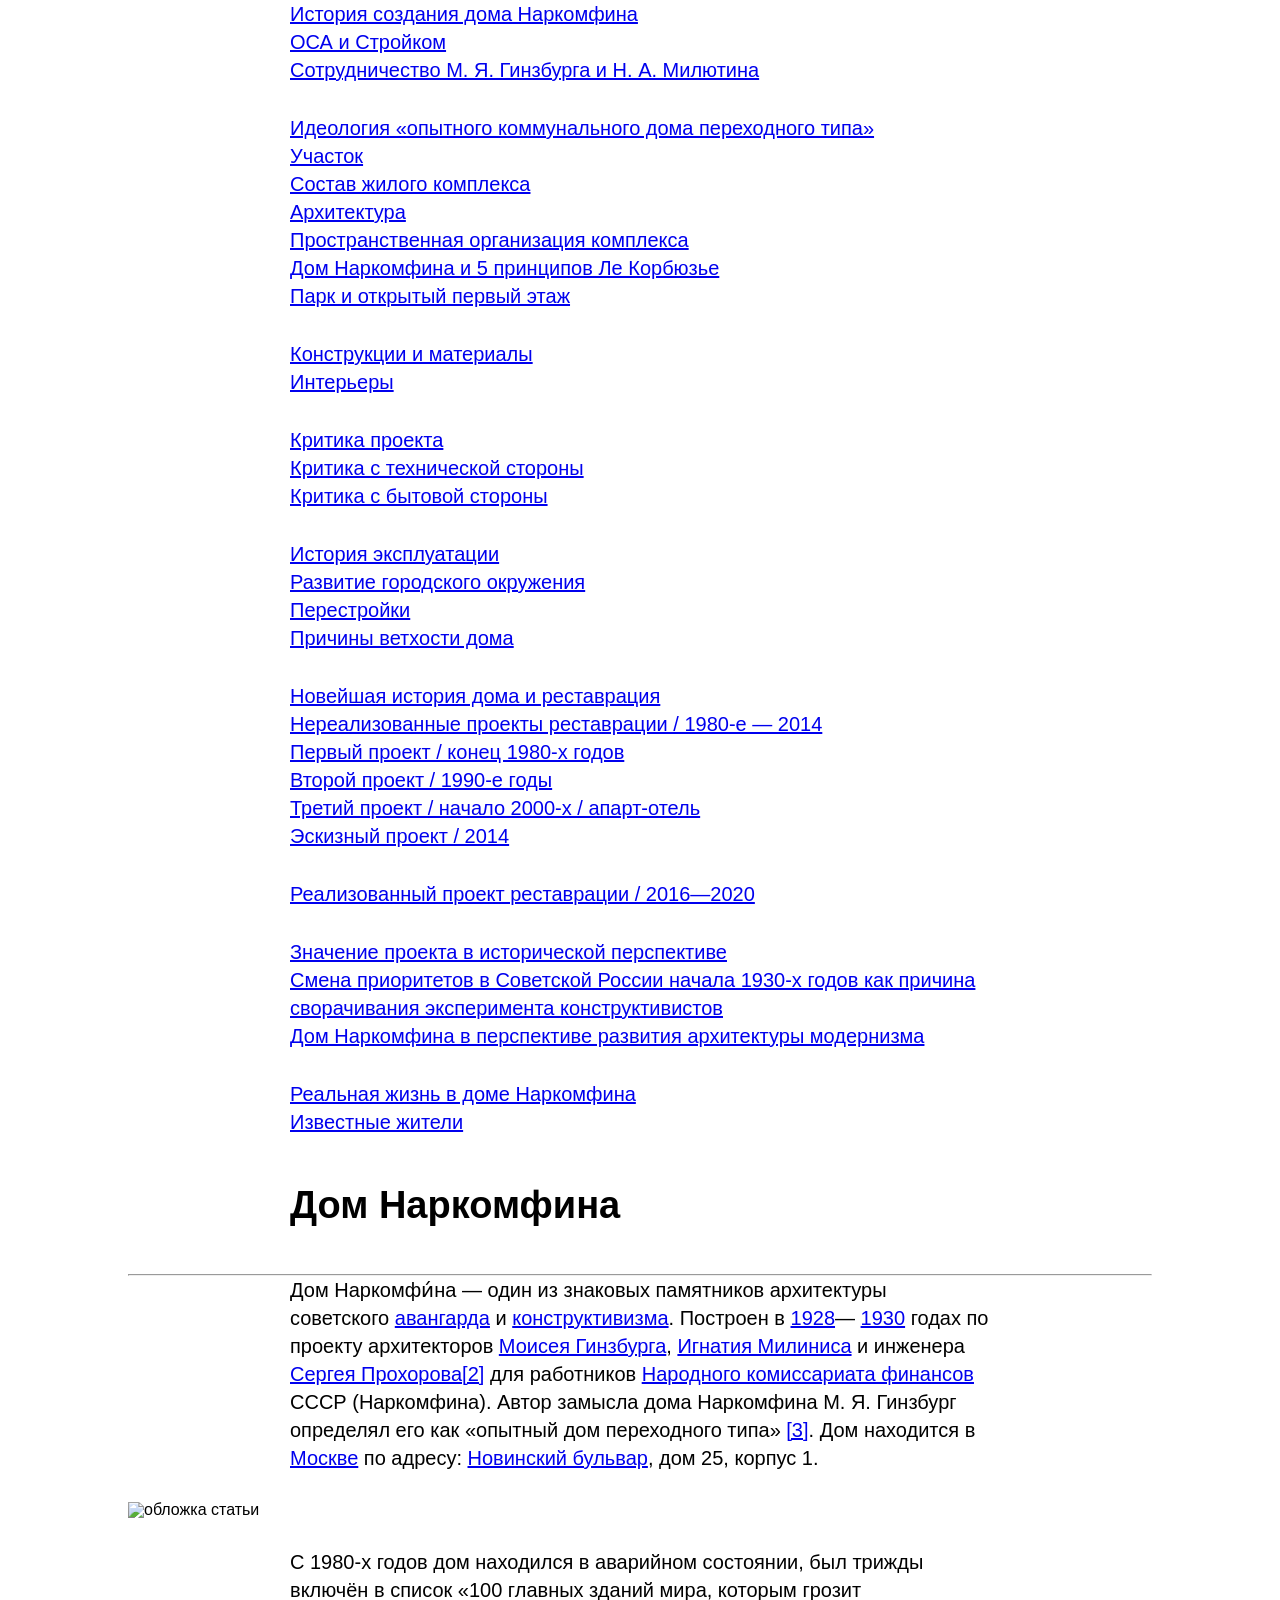
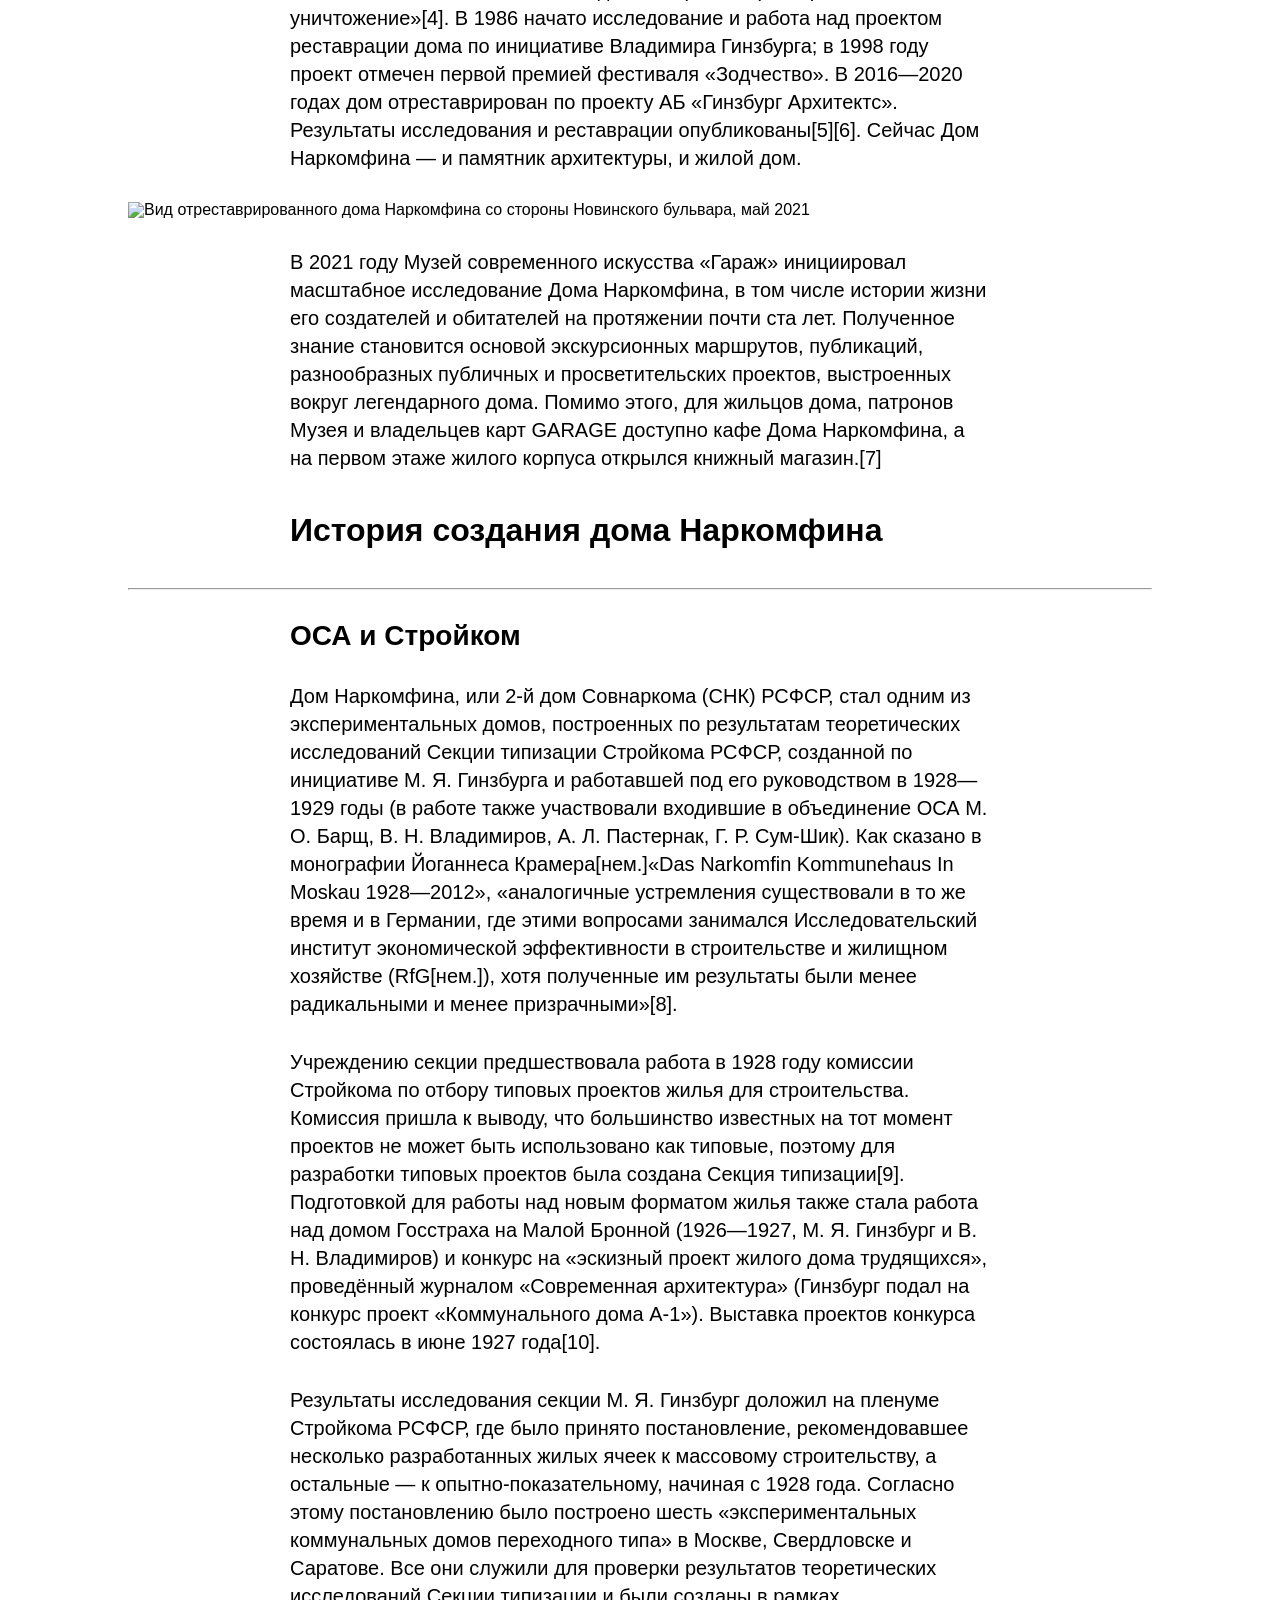
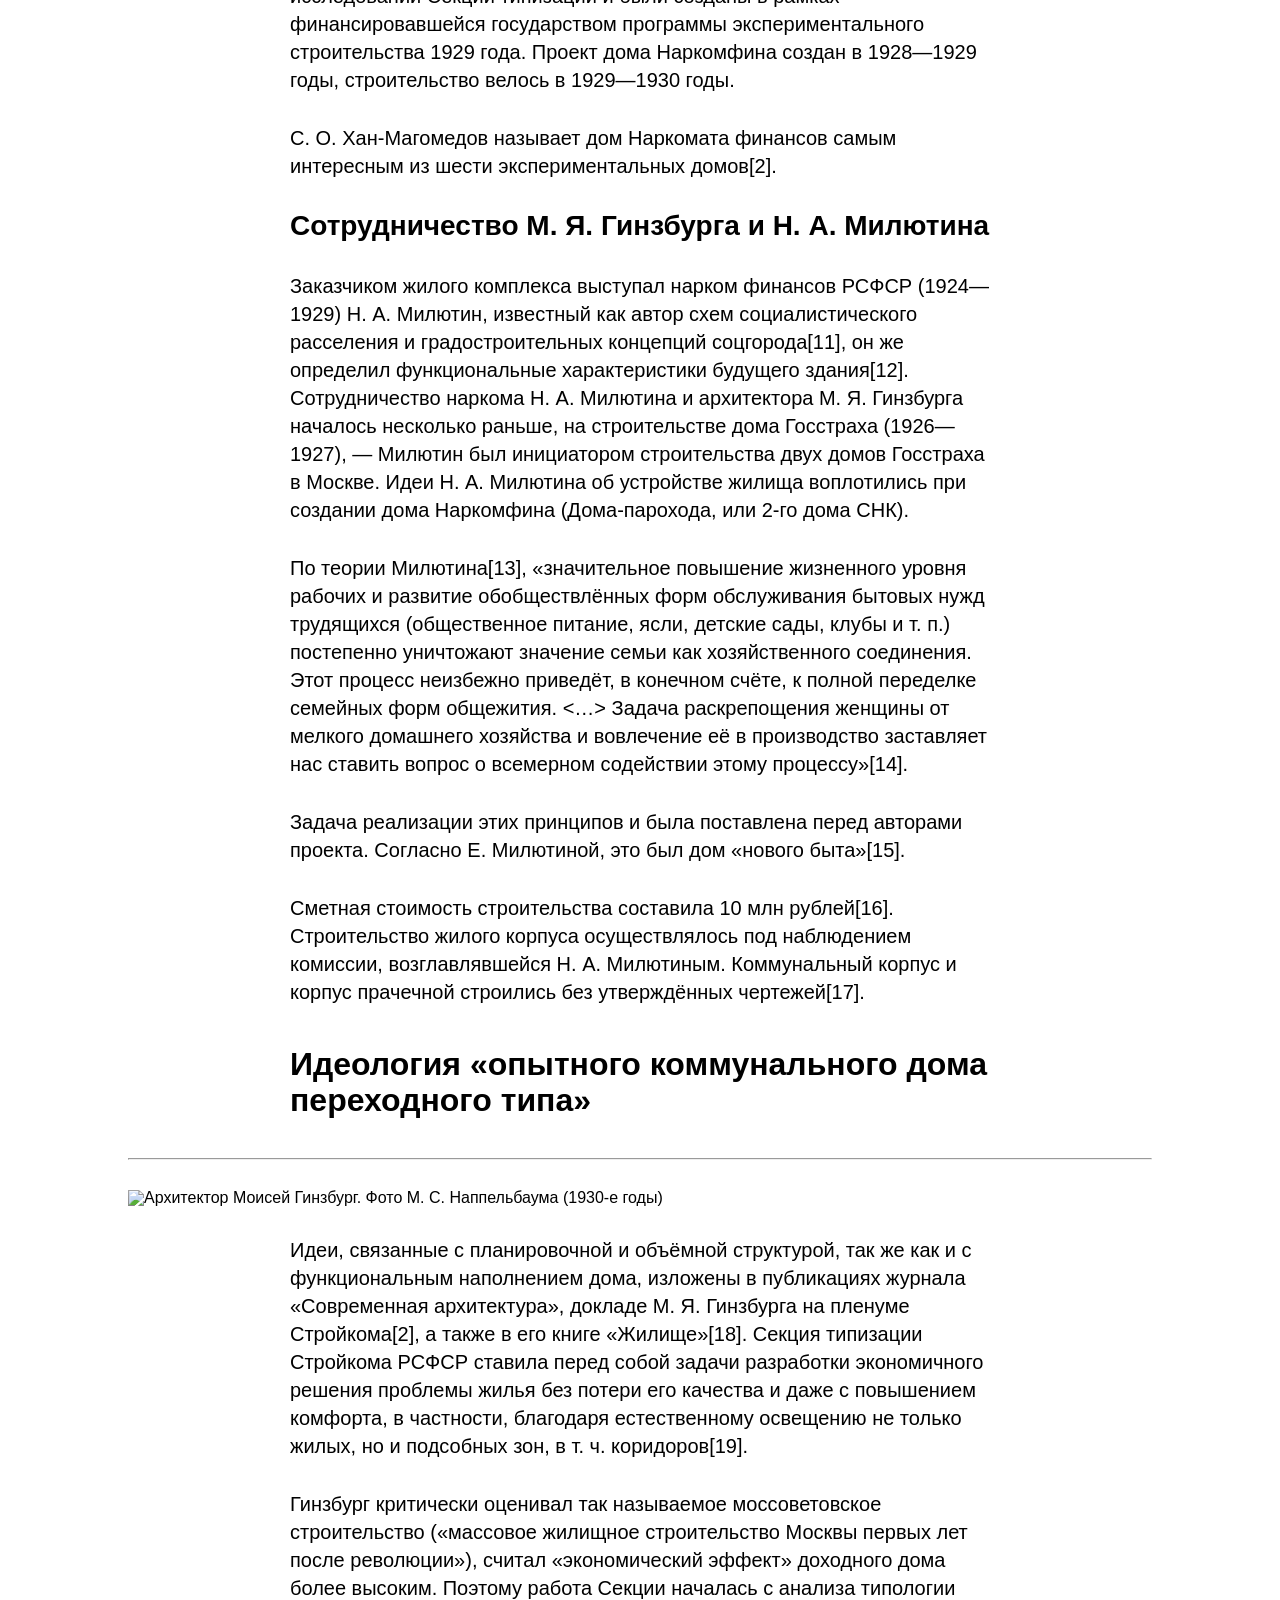
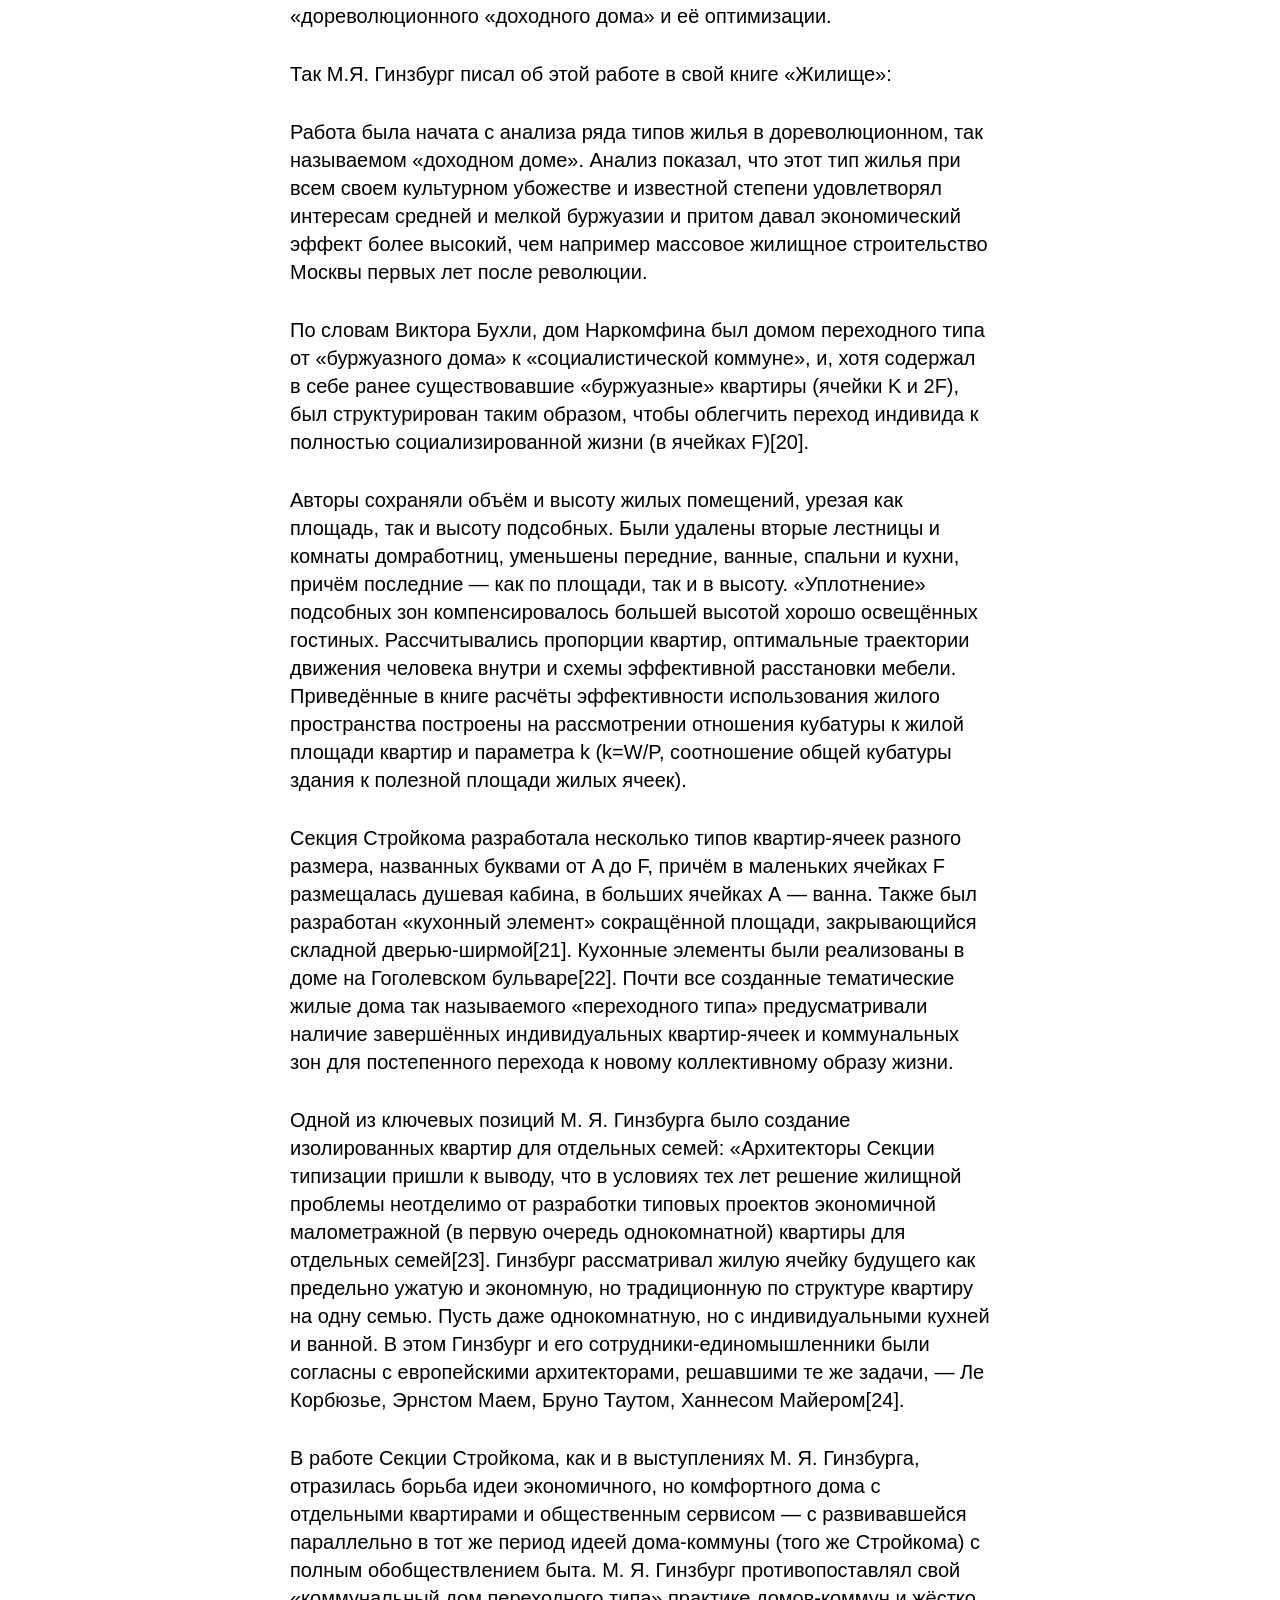
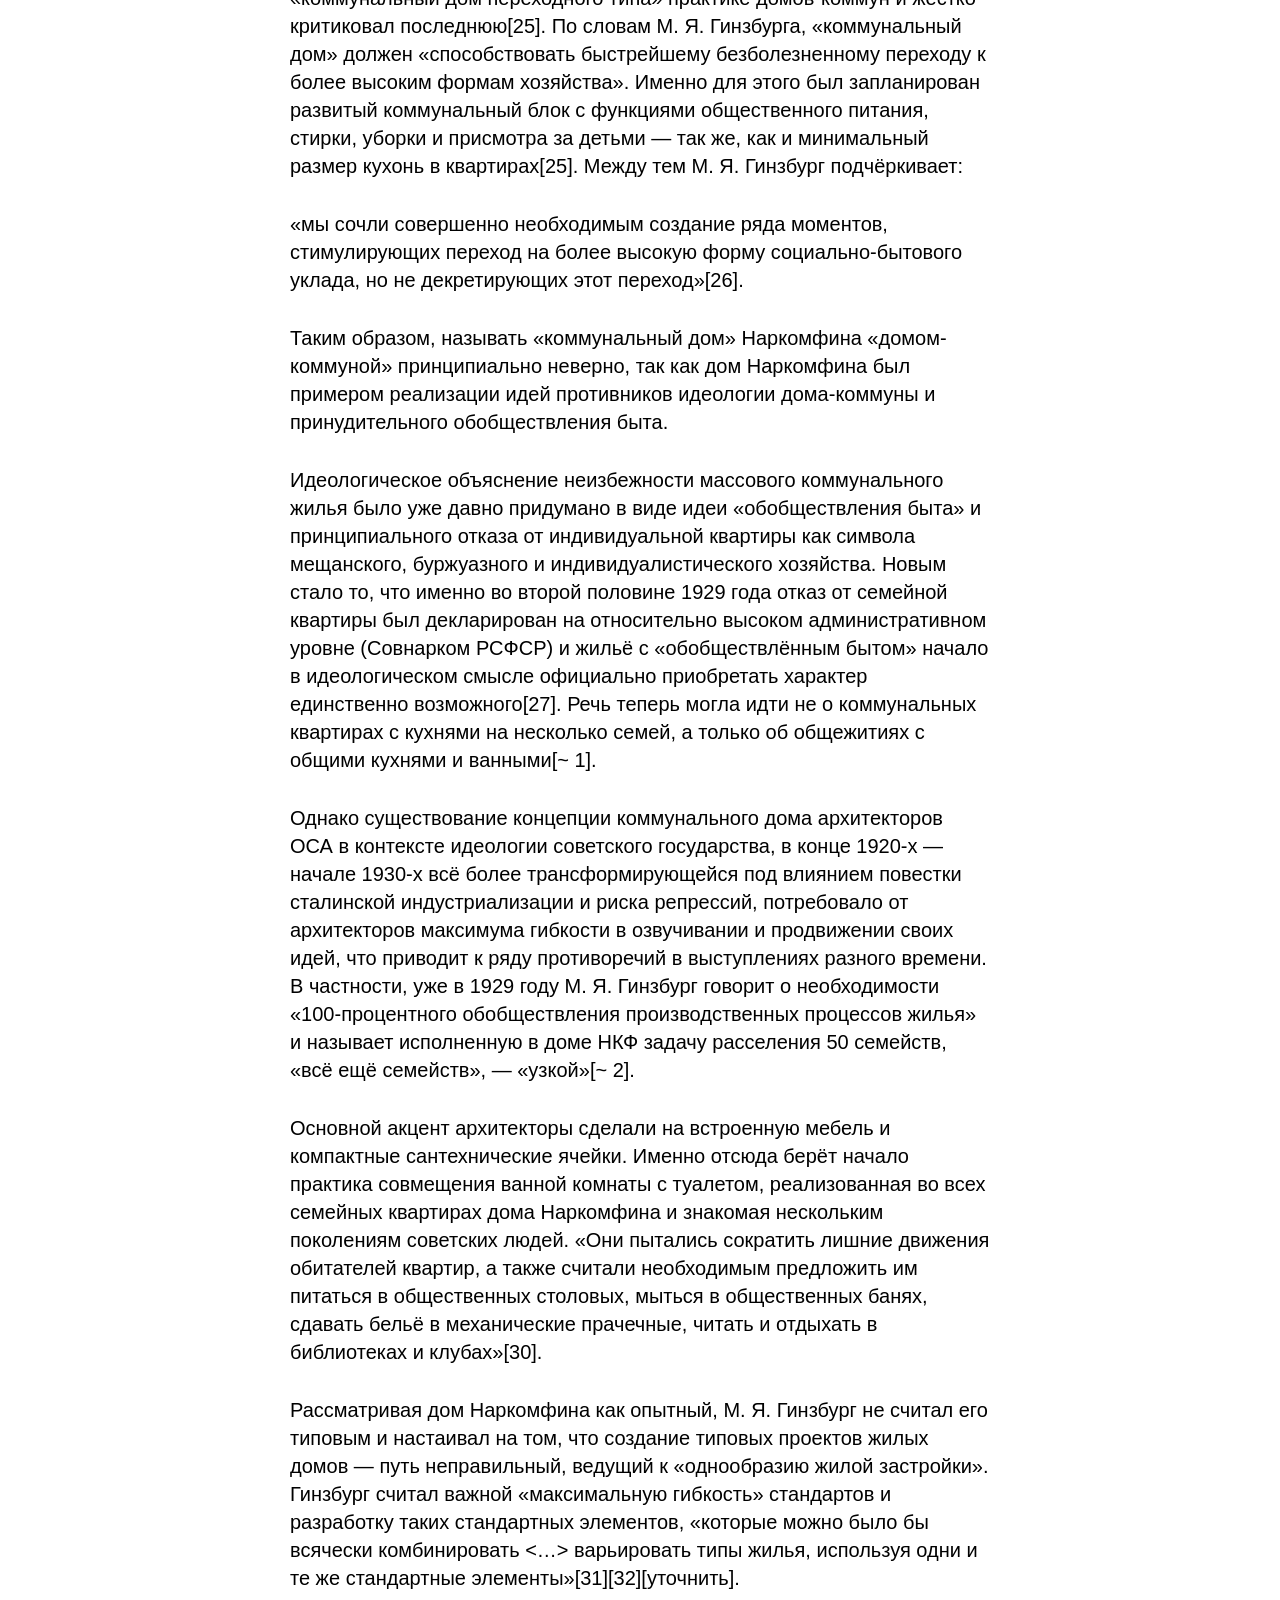
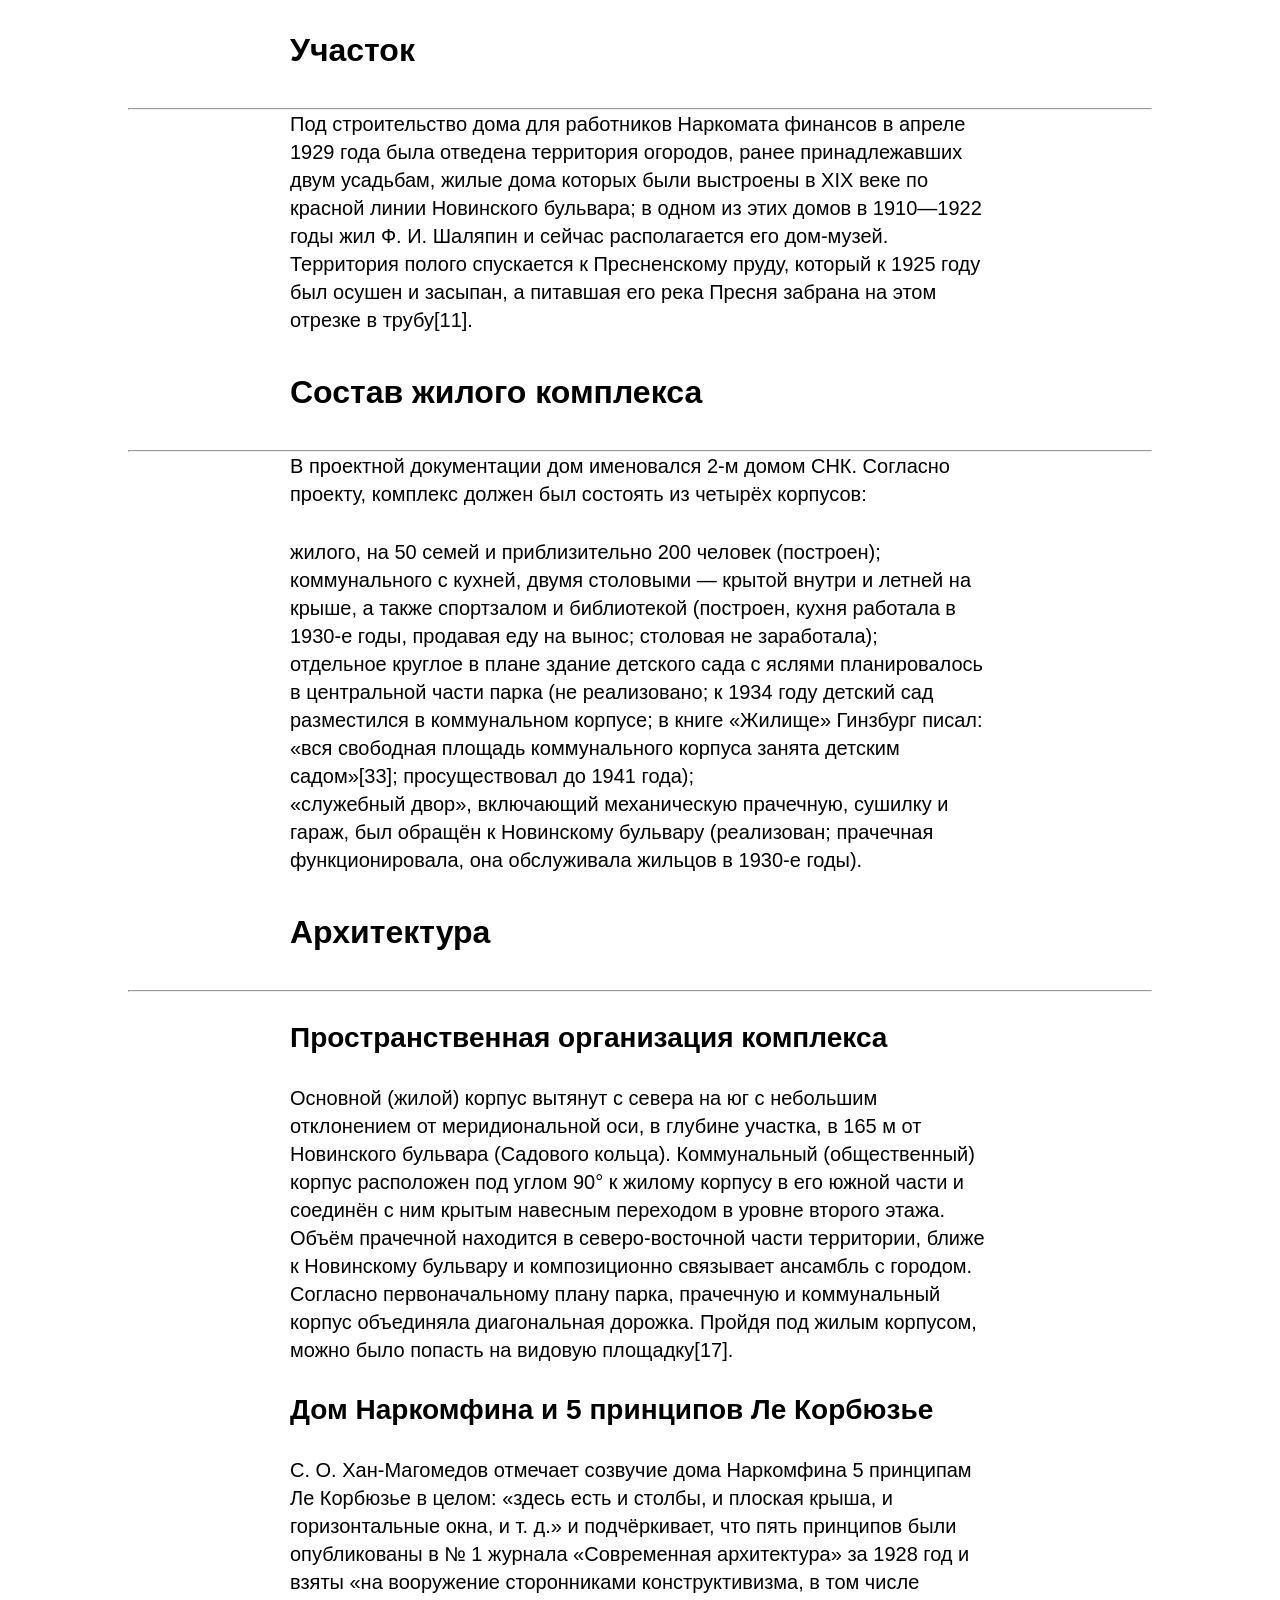
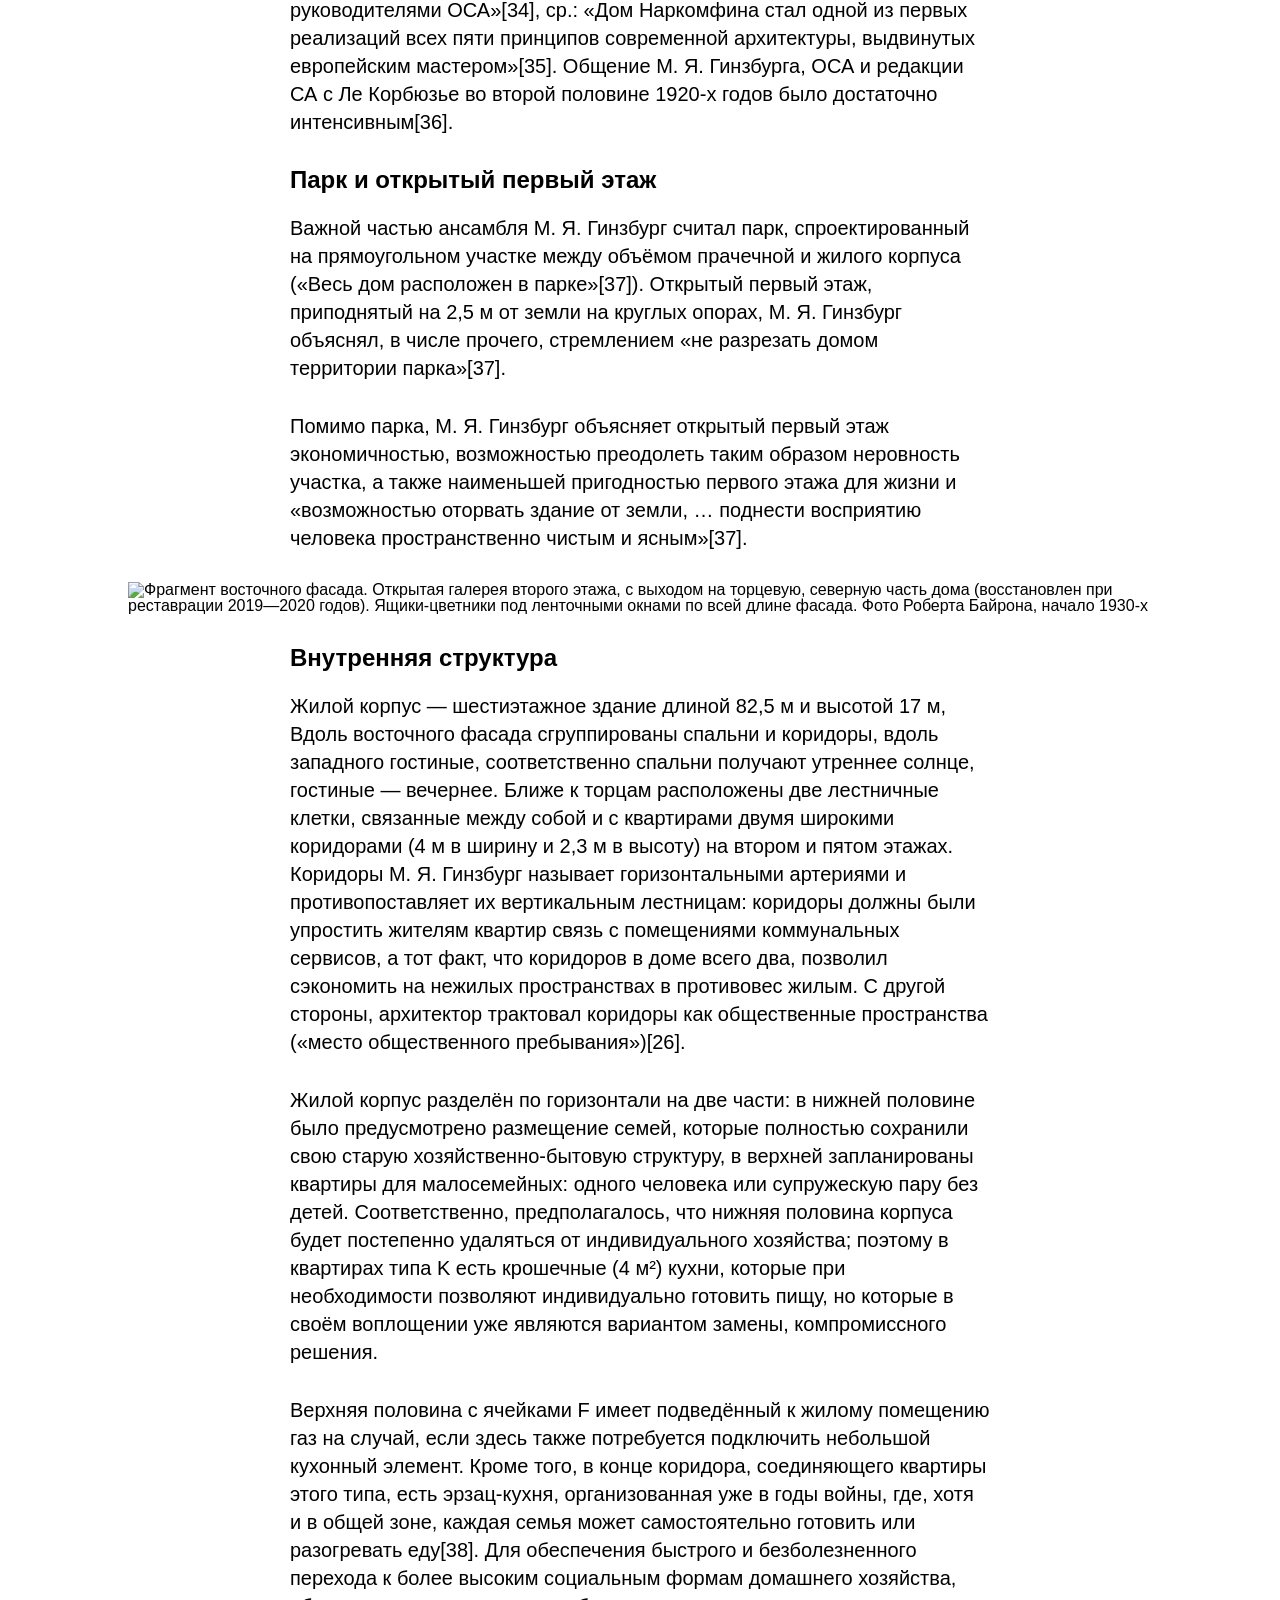
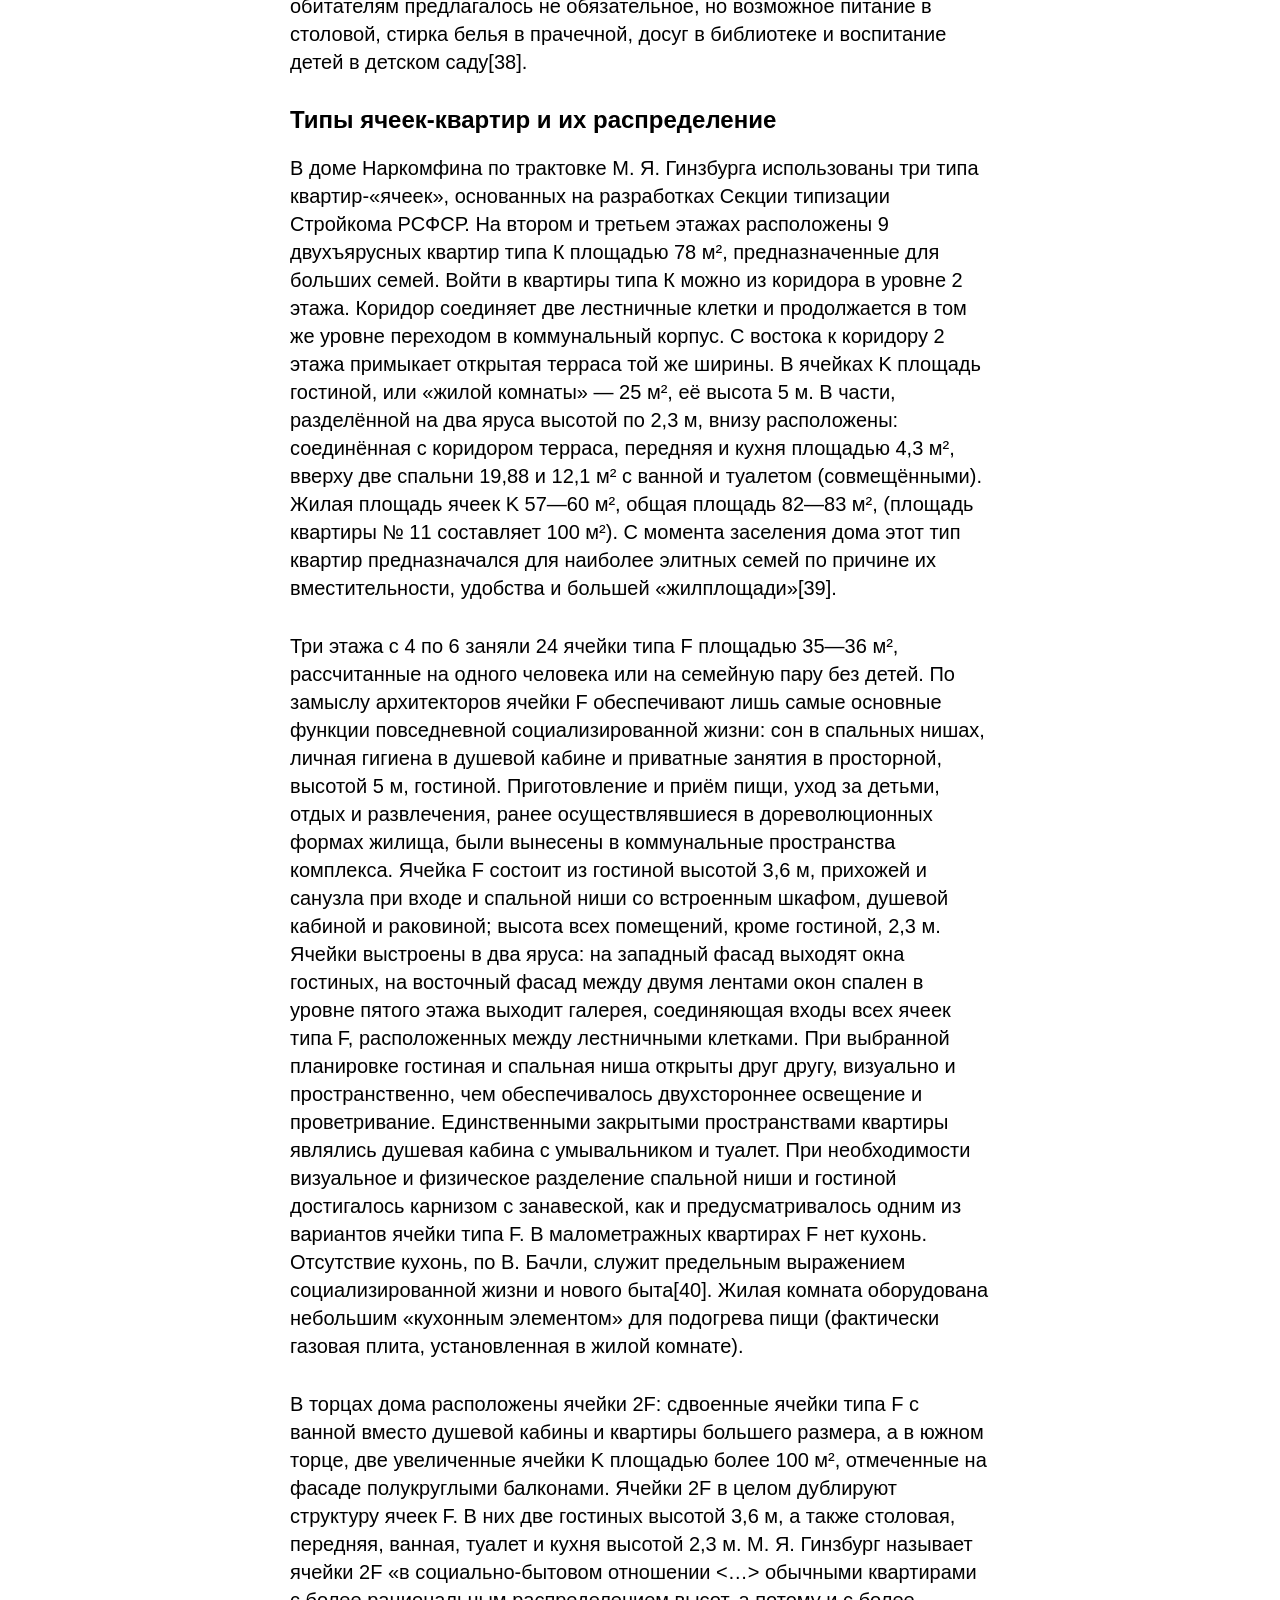
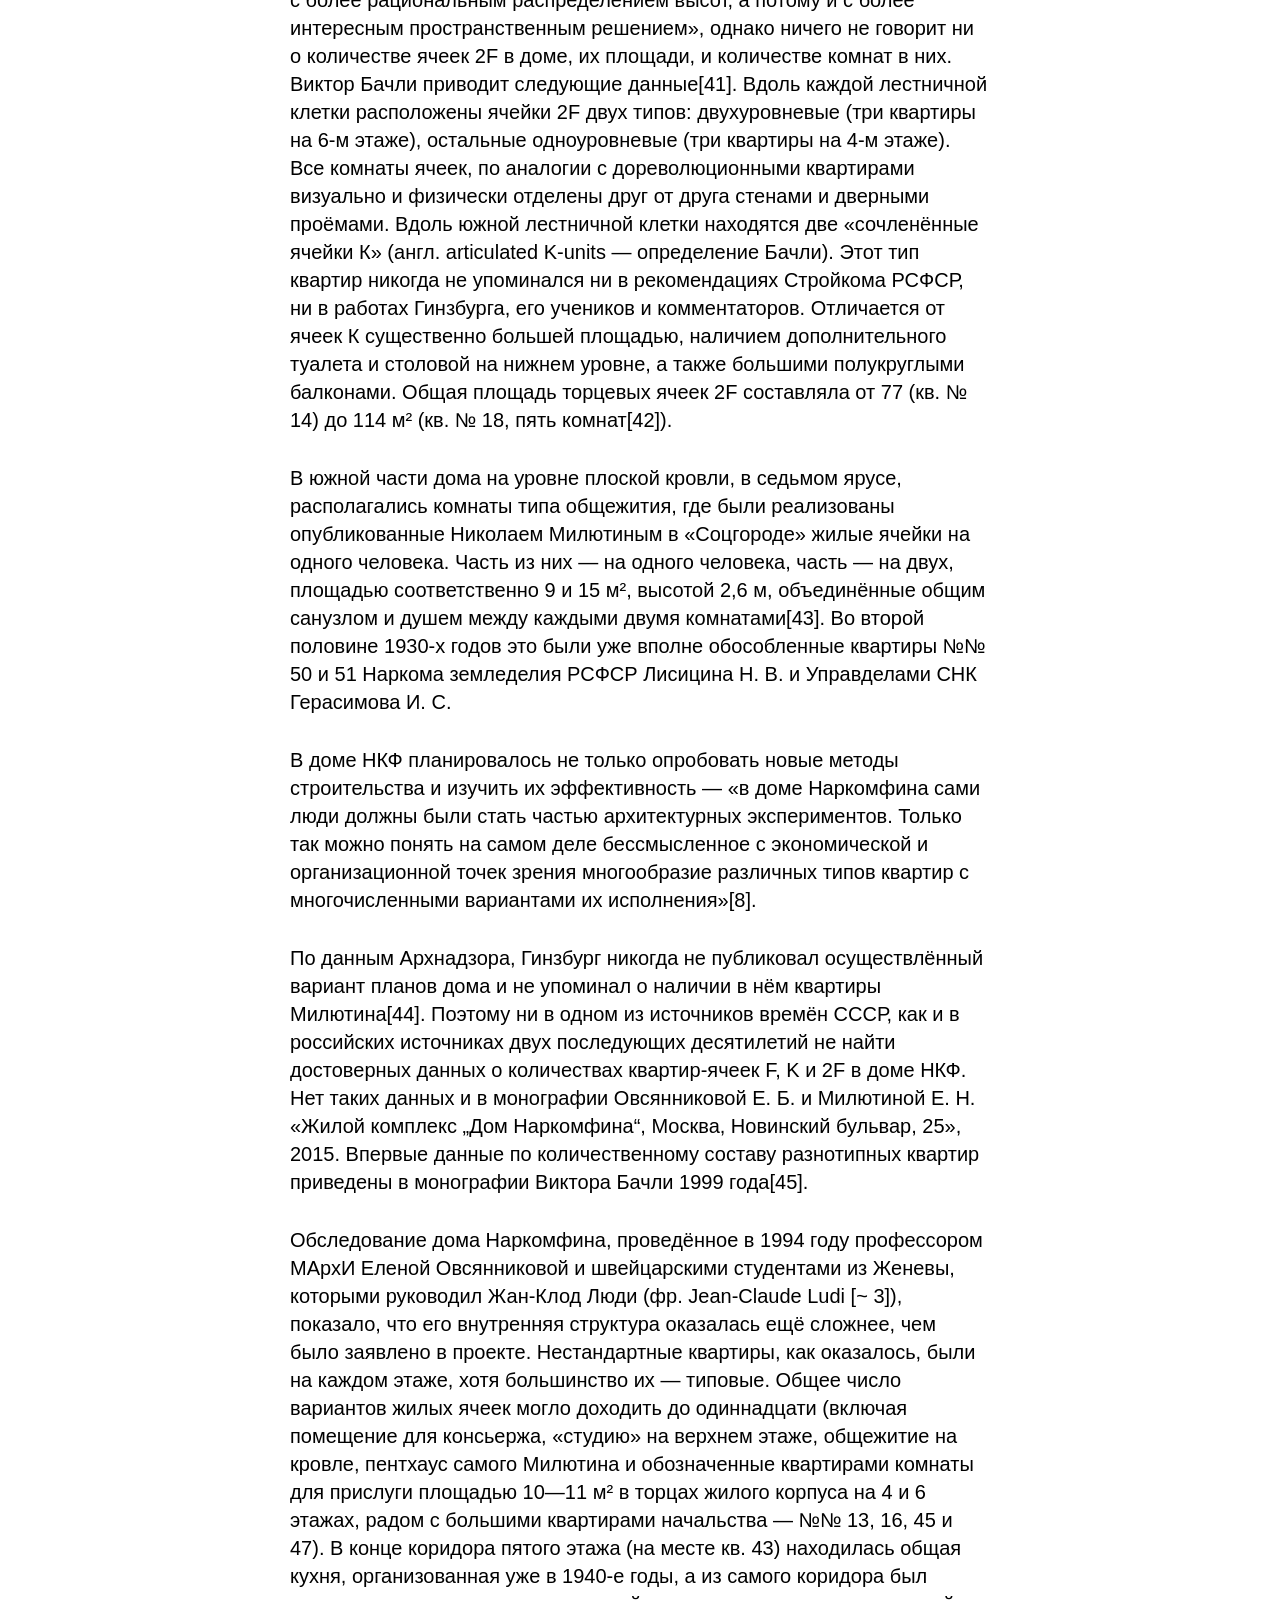
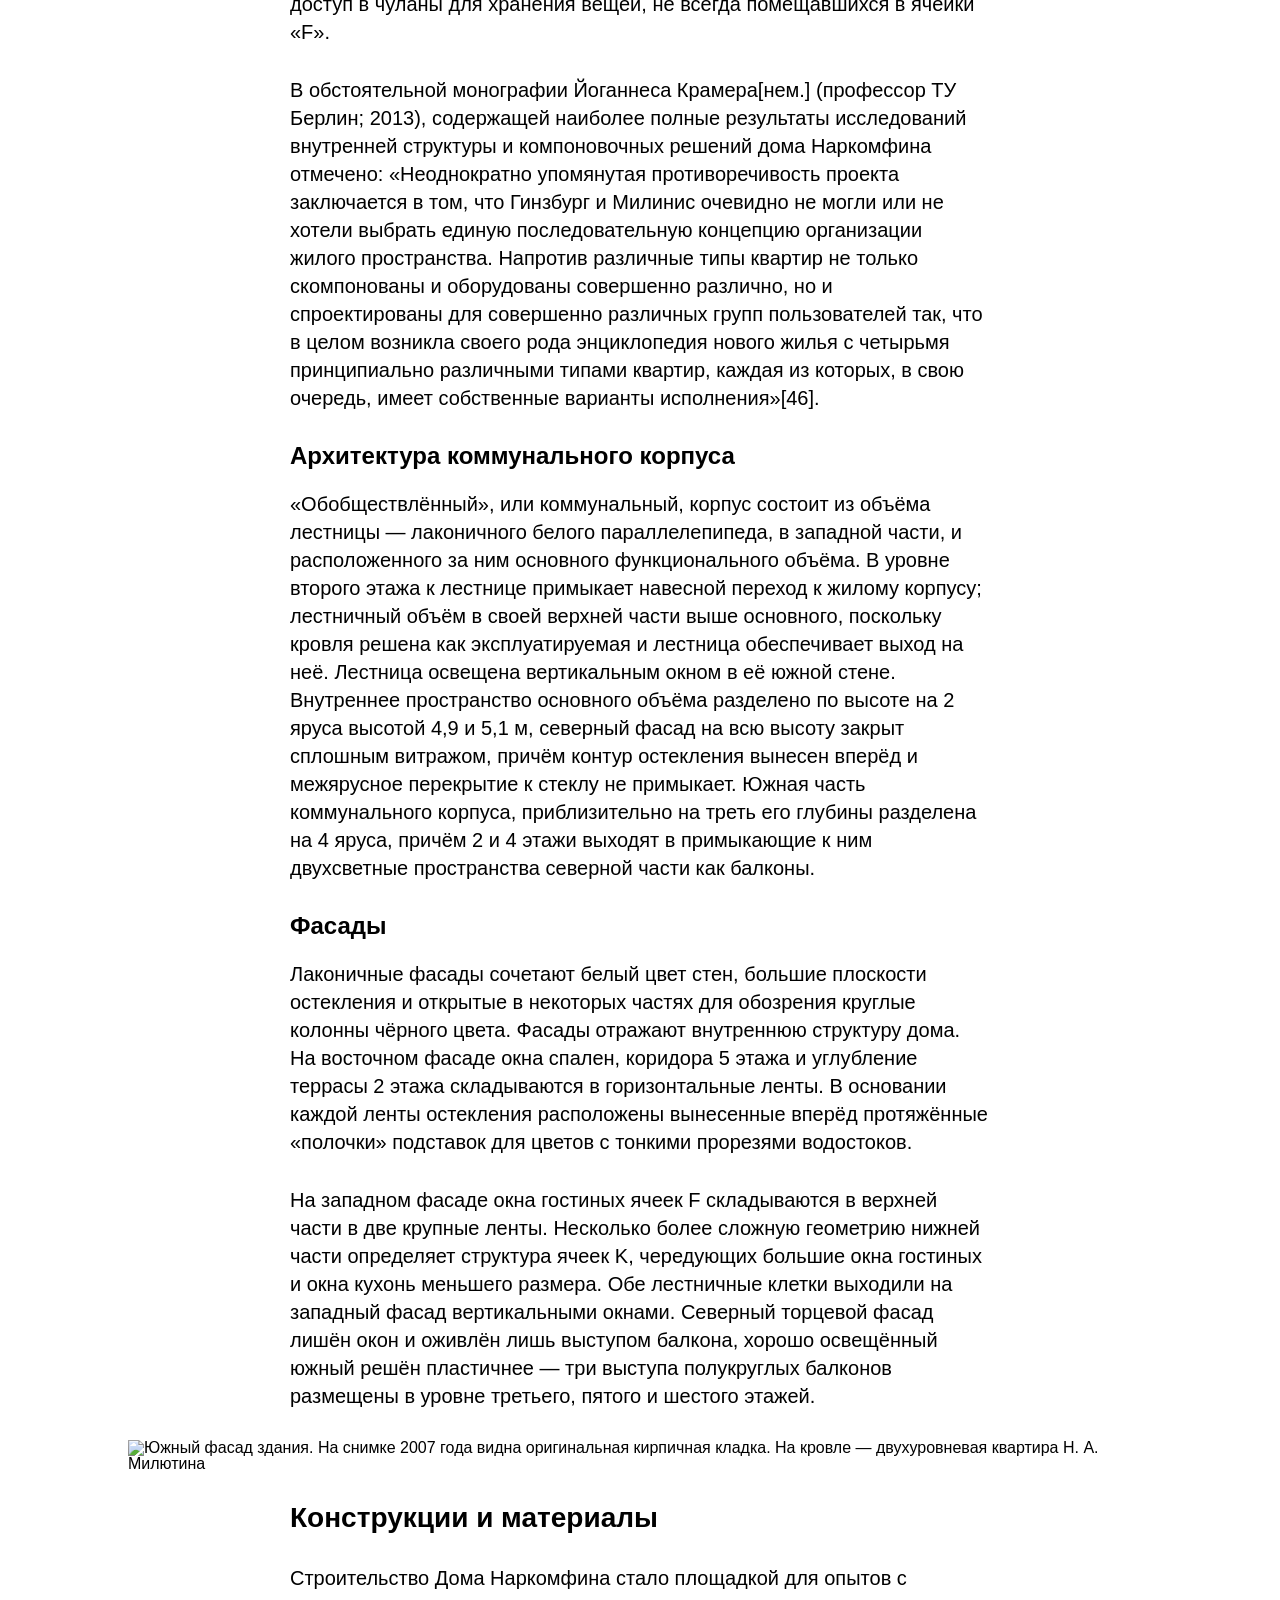
==== index.html @ b525f946 "сделали меню" ====
<!doctype html>
<html lang="ru">
  <head>
    <meta charset="UTF-8" />
    <meta name="viewport" content="width=device-width, initial-scale=1.0" />
    <title>Дом Наркомфина</title>
    <link rel="stylesheet" href="stylesheets/style.css" />
  </head>
  <body>
    <nav>
      <ul>
        <li><a href="#1">История создания дома Наркомфина</a></li>
        <ul>
          <li><a href="#1_1">ОСА и Стройком</a></li>
          <li>
            <a href="#1_2">Сотрудничество М. Я. Гинзбурга и Н. А. Милютина</a>
          </li>
        </ul>
        <li>
          <a href="#2"
            >Идеология «опытного коммунального дома переходного типа»</a
          >
        </li>
        <li><a href="#3">Участок</a></li>
        <li><a href="#4">Состав жилого комплекса</a></li>
        <li><a href="#5">Архитектура</a></li>
        <ul>
          <li><a href="#5_1">Пространственная организация комплекса</a></li>
          <li><a href="#5_2">Дом Наркомфина и 5 принципов Ле Корбюзье</a></li>
          <ul>
            <li><a href="#5_2_1">Парк и открытый первый этаж</a></li>
            <li><a href="#5_2_2"></a></li>
            <li><a href="#5_2_3"></a></li>
            <li><a href="#5_2_4"></a></li>
            <li><a href="#5_2_5"></a></li>
          </ul>
          <li><a href="#5_3">Конструкции и материалы</a></li>
          <li><a href="#5_4">Интерьеры</a></li>
        </ul>
        <li><a href="#6">Критика проекта</a></li>
        <ul>
          <li><a href="#6_1">Критика с технической стороны</a></li>
          <li><a href="#6_2">Критика с бытовой стороны</a></li>
        </ul>
        <li><a href="#7">История эксплуатации</a></li>
        <ul>
          <li><a href="#7_1">Развитие городского окружения</a></li>
          <li><a href="#7_2">Перестройки</a></li>
          <li><a href="#7_3">Причины ветхости дома</a></li>
        </ul>
        <li><a href="#8">Новейшая история дома и реставрация</a></li>
        <ul>
          <li>
            <a href="#8_1"
              >Нереализованные проекты реставрации / 1980-е — 2014</a
            >
          </li>
          <ul>
            <li><a href="#8_1_1">Первый проект / конец 1980-х годов</a></li>
            <li><a href="#8_1_2">Второй проект / 1990-е годы</a></li>
            <li>
              <a href="#8_1_3">Третий проект / начало 2000-х / апарт-отель</a>
            </li>
            <li><a href="#8_1_4">Эскизный проект / 2014</a></li>
          </ul>
          <li>
            <a href="#8_2">Реализованный проект реставрации / 2016—2020</a>
          </li>
        </ul>
        <li><a href="#9">Значение проекта в исторической перспективе</a></li>
        <ul>
          <li>
            <a href="#9_1"
              >Смена приоритетов в Советской России начала 1930-х годов как
              причина сворачивания эксперимента конструктивистов</a
            >
          </li>
          <li>
            <a href="#9_2"
              >Дом Наркомфина в перспективе развития архитектуры модернизма</a
            >
          </li>
        </ul>
        <li><a href="#10">Реальная жизнь в доме Наркомфина</a></li>
        <ul>
          <li><a href="#10_1">Известные жители</a></li>
        </ul>
      </ul>
    </nav>

    <h1>Дом Наркомфина</h1>
    <hr />
    <p>
      <b>Дом Наркомфи́на</b> — один из знаковых памятников архитектуры советского
      <a
        href="https://ru.wikipedia.org/wiki/%D0%90%D0%B2%D0%B0%D0%BD%D0%B3%D0%B0%D1%80%D0%B4_(%D0%B8%D1%81%D0%BA%D1%83%D1%81%D1%81%D1%82%D0%B2%D0%BE)"
        >авангарда</a
      >
      и
      <a
        href="https://ru.wikipedia.org/wiki/%D0%9A%D0%BE%D0%BD%D1%81%D1%82%D1%80%D1%83%D0%BA%D1%82%D0%B8%D0%B2%D0%B8%D0%B7%D0%BC_(%D0%B8%D1%81%D0%BA%D1%83%D1%81%D1%81%D1%82%D0%B2%D0%BE)"
        >конструктивизма</a
      >. Построен в
      <a href="https://ru.wikipedia.org/wiki/1928_%D0%B3%D0%BE%D0%B4">1928</a>—
      <a href="https://ru.wikipedia.org/wiki/1930_%D0%B3%D0%BE%D0%B4">1930</a>
      годах по проекту архитекторов
      <a
        href="https://ru.wikipedia.org/wiki/%D0%93%D0%B8%D0%BD%D0%B7%D0%B1%D1%83%D1%80%D0%B3,_%D0%9C%D0%BE%D0%B8%D1%81%D0%B5%D0%B9_%D0%AF%D0%BA%D0%BE%D0%B2%D0%BB%D0%B5%D0%B2%D0%B8%D1%87"
        >Моисея Гинзбурга</a
      >,
      <a
        href="https://ru.wikipedia.org/wiki/%D0%9C%D0%B8%D0%BB%D0%B8%D0%BD%D0%B8%D1%81,_%D0%98%D0%B3%D0%BD%D0%B0%D1%82%D0%B8%D0%B9_%D0%A4%D1%80%D0%B0%D0%BD%D1%86%D0%B5%D0%B2%D0%B8%D1%87"
        >Игнатия Милиниса</a
      >
      и инженера
      <a
        href="https://ru.wikipedia.org/wiki/%D0%9F%D1%80%D0%BE%D1%85%D0%BE%D1%80%D0%BE%D0%B2,_%D0%A1%D0%B5%D1%80%D0%B3%D0%B5%D0%B9_%D0%9B%D1%8C%D0%B2%D0%BE%D0%B2%D0%B8%D1%87"
        >Сергея Прохорова[2]</a
      >
      для работников
      <a
        href="https://ru.wikipedia.org/wiki/%D0%9D%D0%B0%D1%80%D0%BE%D0%B4%D0%BD%D1%8B%D0%B9_%D0%BA%D0%BE%D0%BC%D0%B8%D1%81%D1%81%D0%B0%D1%80%D0%B8%D0%B0%D1%82_%D1%84%D0%B8%D0%BD%D0%B0%D0%BD%D1%81%D0%BE%D0%B2_%D0%A1%D0%A1%D0%A1%D0%A0"
        >Народного комиссариата финансов</a
      >
      СССР (Наркомфина). Автор замысла дома Наркомфина М. Я. Гинзбург определял
      его как «опытный дом переходного типа»
      <a
        href="https://ru.wikipedia.org/wiki/%D0%94%D0%BE%D0%BC_%D0%9D%D0%B0%D1%80%D0%BA%D0%BE%D0%BC%D1%84%D0%B8%D0%BD%D0%B0#cite_note-_e541078052b8ba53-3"
        >[3]</a
      >. Дом находится в
      <a
        href="https://ru.wikipedia.org/wiki/%D0%9C%D0%BE%D1%81%D0%BA%D0%B2%D0%B0"
        >Москве</a
      >
      по адресу:
      <a
        href="https://ru.wikipedia.org/wiki/%D0%9D%D0%BE%D0%B2%D0%B8%D0%BD%D1%81%D0%BA%D0%B8%D0%B9_%D0%B1%D1%83%D0%BB%D1%8C%D0%B2%D0%B0%D1%80"
        >Новинский бульвар</a
      >, дом 25, корпус 1.
    </p>
    <img src="images/narcomfin.jpg." alt="обложка статьи" />
    <p>
      С 1980-х годов дом находился в аварийном состоянии, был трижды включён в
      список «100 главных зданий мира, которым грозит уничтожение»[4]. В 1986
      начато исследование и работа над проектом реставрации дома по инициативе
      Владимира Гинзбурга; в 1998 году проект отмечен первой премией фестиваля
      «Зодчество». В 2016—2020 годах дом отреставрирован по проекту АБ «Гинзбург
      Архитектс». Результаты исследования и реставрации опубликованы[5][6].
      Сейчас Дом Наркомфина — и памятник архитектуры, и жилой дом.
    </p>
    <img
      src="https://thumb.wikimedia.org/wikipedia/commons/thumb/3/30/Moscow%2C_Narkomfin_building_in_May_2021_03.jpg/1280px-Moscow%2C_Narkomfin_building_in_May_2021_03.jpg?utm_source=ru.wikipedia.org&utm_campaign=imageinfo&utm_content=thumbnail"
      alt="Вид отреставрированного дома Наркомфина со стороны Новинского бульвара, май 2021"
    />
    <p>
      В 2021 году Музей современного искусства «Гараж» инициировал масштабное
      исследование Дома Наркомфина, в том числе истории жизни его создателей и
      обитателей на протяжении почти ста лет. Полученное знание становится
      основой экскурсионных маршрутов, публикаций, разнообразных публичных и
      просветительских проектов, выстроенных вокруг легендарного дома. Помимо
      этого, для жильцов дома, патронов Музея и владельцев карт GARAGE доступно
      кафе Дома Наркомфина, а на первом этаже жилого корпуса открылся книжный
      магазин.[7]
    </p>
    <h2 id="1">История создания дома Наркомфина</h2>
    <hr />
    <h3 id="1_1">ОСА и Стройком</h3>
    <p>
      Дом Наркомфина, или 2-й дом Совнаркома (СНК) РСФСР, стал одним из
      экспериментальных домов, построенных по результатам теоретических
      исследований Секции типизации Стройкома РСФСР, созданной по инициативе М.
      Я. Гинзбурга и работавшей под его руководством в 1928—1929 годы (в работе
      также участвовали входившие в объединение ОСА М. О. Барщ, В. Н.
      Владимиров, А. Л. Пастернак, Г. Р. Сум-Шик). Как сказано в монографии
      Йоганнеса Крамера[нем.]«Das Narkomfin Kommunehaus In Moskau 1928—2012»,
      <i
        >«аналогичные устремления существовали в то же время и в Германии, где
        этими вопросами занимался Исследовательский институт экономической
        эффективности в строительстве и жилищном хозяйстве (RfG[нем.]), хотя
        полученные им результаты были менее радикальными и менее
        призрачными»[8].</i
      >
    </p>
    <p>
      Учреждению секции предшествовала работа в 1928 году комиссии Стройкома по
      отбору типовых проектов жилья для строительства. Комиссия пришла к выводу,
      что большинство известных на тот момент проектов не может быть
      использовано как типовые, поэтому для разработки типовых проектов была
      создана Секция типизации[9]. Подготовкой для работы над новым форматом
      жилья также стала работа над домом Госстраха на Малой Бронной (1926—1927,
      М. Я. Гинзбург и В. Н. Владимиров) и конкурс на «эскизный проект жилого
      дома трудящихся», проведённый журналом «Современная архитектура» (Гинзбург
      подал на конкурс проект «Коммунального дома А-1»). Выставка проектов
      конкурса состоялась в июне 1927 года[10].
    </p>
    <p>
      Результаты исследования секции М. Я. Гинзбург доложил на пленуме Стройкома
      РСФСР, где было принято постановление, рекомендовавшее несколько
      разработанных жилых ячеек к массовому строительству, а остальные — к
      опытно-показательному, начиная с 1928 года. Согласно этому постановлению
      было построено шесть «экспериментальных коммунальных домов переходного
      типа» в Москве, Свердловске и Саратове. Все они служили для проверки
      результатов теоретических исследований Секции типизации и были созданы в
      рамках финансировавшейся государством программы экспериментального
      строительства 1929 года. Проект дома Наркомфина создан в 1928—1929 годы,
      строительство велось в 1929—1930 годы.
    </p>
    <p>
      С. О. Хан-Магомедов называет дом Наркомата финансов самым интересным из
      шести экспериментальных домов[2].
    </p>

    <h3 id="1_2">Сотрудничество М. Я. Гинзбурга и Н. А. Милютина</h3>

    <p>
      Заказчиком жилого комплекса выступал нарком финансов РСФСР (1924—1929) Н.
      А. Милютин, известный как автор схем социалистического расселения и
      градостроительных концепций соцгорода[11], он же определил функциональные
      характеристики будущего здания[12]. Сотрудничество наркома Н. А. Милютина
      и архитектора М. Я. Гинзбурга началось несколько раньше, на строительстве
      дома Госстраха (1926—1927), — Милютин был инициатором строительства двух
      домов Госстраха в Москве. Идеи Н. А. Милютина об устройстве жилища
      воплотились при создании дома Наркомфина (Дома-парохода, или 2-го дома
      СНК).
    </p>

    <p>
      По теории Милютина[13],
      <i
        >«значительное повышение жизненного уровня рабочих и развитие
        обобществлённых форм обслуживания бытовых нужд трудящихся (общественное
        питание, ясли, детские сады, клубы и т. п.) постепенно уничтожают
        значение семьи как хозяйственного соединения. Этот процесс неизбежно
        приведёт, в конечном счёте, к полной переделке семейных форм общежития.
        <…> Задача раскрепощения женщины от мелкого домашнего хозяйства и
        вовлечение её в производство заставляет нас ставить вопрос о всемерном
        содействии этому процессу»[14].</i
      >
    </p>
    <p>
      Задача реализации этих принципов и была поставлена перед авторами проекта.
      Согласно Е. Милютиной, это был дом «нового быта»[15].
    </p>
    <p>
      Сметная стоимость строительства составила 10 млн рублей[16]. Строительство
      жилого корпуса осуществлялось под наблюдением комиссии, возглавлявшейся Н.
      А. Милютиным. Коммунальный корпус и корпус прачечной строились без
      утверждённых чертежей[17].
    </p>

    <h2 id="2">Идеология «опытного коммунального дома переходного типа»</h2>
    <hr />
    <img
      src="https://upload.wikimedia.org/wikipedia/commons/7/70/Moisei_Ginzburg.jpg?utm_source=ru.wikipedia.org&utm_campaign=parser&utm_content=thumbnail_unscaled"
      alt="Архитектор Моисей Гинзбург. Фото М. С. Наппельбаума (1930-е годы)"
    />
    <p>
      Идеи, связанные с планировочной и объёмной структурой, так же как и с
      функциональным наполнением дома, изложены в публикациях журнала
      «Современная архитектура», докладе М. Я. Гинзбурга на пленуме
      Стройкома[2], а также в его книге «Жилище»[18]. Секция типизации Стройкома
      РСФСР ставила перед собой задачи разработки экономичного решения проблемы
      жилья без потери его качества и даже с повышением комфорта, в частности,
      благодаря естественному освещению не только жилых, но и подсобных зон, в
      т. ч. коридоров[19].
    </p>
    <p>
      Гинзбург критически оценивал так называемое моссоветовское строительство
      («массовое жилищное строительство Москвы первых лет после революции»),
      считал «экономический эффект» доходного дома более высоким. Поэтому работа
      Секции началась с анализа типологии «дореволюционного «доходного дома» и
      её оптимизации.
    </p>

    <p>Так М.Я. Гинзбург писал об этой работе в свой книге «Жилище»:</p>

    <blockquote>
      <p>
        Работа была начата с анализа ряда типов жилья в дореволюционном, так
        называемом «доходном доме». Анализ показал, что этот тип жилья при всем
        своем культурном убожестве и известной степени удовлетворял интересам
        средней и мелкой буржуазии и притом давал экономический эффект более
        высокий, чем например массовое жилищное строительство Москвы первых лет
        после революции.
      </p>
    </blockquote>
    <p>
      По словам Виктора Бухли, дом Наркомфина был домом переходного типа от
      «буржуазного дома» к «социалистической коммуне», и, хотя содержал в себе
      ранее существовавшие «буржуазные» квартиры (ячейки K и 2F), был
      структурирован таким образом, чтобы облегчить переход индивида к полностью
      социализированной жизни (в ячейках F)[20].
    </p>
    <p>
      Авторы сохраняли объём и высоту жилых помещений, урезая как площадь, так и
      высоту подсобных. Были удалены вторые лестницы и комнаты домработниц,
      уменьшены передние, ванные, спальни и кухни, причём последние — как по
      площади, так и в высоту. «Уплотнение» подсобных зон компенсировалось
      большей высотой хорошо освещённых гостиных. Рассчитывались пропорции
      квартир, оптимальные траектории движения человека внутри и схемы
      эффективной расстановки мебели. Приведённые в книге расчёты эффективности
      использования жилого пространства построены на рассмотрении отношения
      кубатуры к жилой площади квартир и параметра k (k=W/P, соотношение общей
      кубатуры здания к полезной площади жилых ячеек).
    </p>
    <p>
      Секция Стройкома разработала несколько типов квартир-ячеек разного
      размера, названных буквами от A до F, причём в маленьких ячейках F
      размещалась душевая кабина, в больших ячейках А — ванна. Также был
      разработан «кухонный элемент» сокращённой площади, закрывающийся складной
      дверью-ширмой[21]. Кухонные элементы были реализованы в доме на
      Гоголевском бульваре[22]. Почти все созданные тематические жилые дома так
      называемого «переходного типа» предусматривали наличие завершённых
      индивидуальных квартир-ячеек и коммунальных зон для постепенного перехода
      к новому коллективному образу жизни.
    </p>

    <p>
      Одной из ключевых позиций М. Я. Гинзбурга было создание изолированных
      квартир для отдельных семей: «Архитекторы Секции типизации пришли к
      выводу, что в условиях тех лет решение жилищной проблемы неотделимо от
      разработки типовых проектов экономичной малометражной (в первую очередь
      однокомнатной) квартиры для отдельных семей[23]. Гинзбург рассматривал
      жилую ячейку будущего как предельно ужатую и экономную, но традиционную по
      структуре квартиру на одну семью. Пусть даже однокомнатную, но с
      индивидуальными кухней и ванной. В этом Гинзбург и его
      сотрудники-единомышленники были согласны с европейскими архитекторами,
      решавшими те же задачи, — Ле Корбюзье, Эрнстом Маем, Бруно Таутом,
      Ханнесом Майером[24].
    </p>
    <p>
      В работе Секции Стройкома, как и в выступлениях М. Я. Гинзбурга,
      отразилась борьба идеи экономичного, но комфортного дома с отдельными
      квартирами и общественным сервисом — с развивавшейся параллельно в тот же
      период идеей дома-коммуны (того же Стройкома) с полным обобществлением
      быта. М. Я. Гинзбург противопоставлял свой «коммунальный дом переходного
      типа» практике домов-коммун и жёстко критиковал последнюю[25]. По словам
      М. Я. Гинзбурга, «коммунальный дом» должен «способствовать быстрейшему
      безболезненному переходу к более высоким формам хозяйства». Именно для
      этого был запланирован развитый коммунальный блок с функциями
      общественного питания, стирки, уборки и присмотра за детьми — так же, как
      и минимальный размер кухонь в квартирах[25]. Между тем М. Я. Гинзбург
      подчёркивает:
    </p>

    <blockquote>
      <p>
        <i
          >«мы сочли совершенно необходимым создание ряда моментов,
          стимулирующих переход на более высокую форму социально-бытового
          уклада, но не декретирующих этот переход»[26].</i
        >
      </p>
    </blockquote>

    <p>
      Таким образом, называть «коммунальный дом» Наркомфина «домом-коммуной»
      принципиально неверно, так как дом Наркомфина был примером реализации идей
      противников идеологии дома-коммуны и принудительного обобществления быта.
    </p>

    <p>
      Идеологическое объяснение неизбежности массового коммунального жилья было
      уже давно придумано в виде идеи «обобществления быта» и принципиального
      отказа от индивидуальной квартиры как символа мещанского, буржуазного и
      индивидуалистического хозяйства. Новым стало то, что именно во второй
      половине 1929 года отказ от семейной квартиры был декларирован на
      относительно высоком административном уровне (Совнарком РСФСР) и жильё с
      «обобществлённым бытом» начало в идеологическом смысле официально
      приобретать характер единственно возможного[27]. Речь теперь могла идти не
      о коммунальных квартирах с кухнями на несколько семей, а только об
      общежитиях с общими кухнями и ванными[~ 1].
    </p>

    <p>
      Однако существование концепции коммунального дома архитекторов ОСА в
      контексте идеологии советского государства, в конце 1920-х — начале 1930-х
      всё более трансформирующейся под влиянием повестки сталинской
      индустриализации и риска репрессий, потребовало от архитекторов максимума
      гибкости в озвучивании и продвижении своих идей, что приводит к ряду
      противоречий в выступлениях разного времени. В частности, уже в 1929 году
      М. Я. Гинзбург говорит о необходимости «100-процентного обобществления
      производственных процессов жилья» и называет исполненную в доме НКФ задачу
      расселения 50 семейств, «всё ещё семейств», — «узкой»[~ 2].
    </p>

    <p>
      Основной акцент архитекторы сделали на встроенную мебель и компактные
      сантехнические ячейки. Именно отсюда берёт начало практика совмещения
      ванной комнаты с туалетом, реализованная во всех семейных квартирах дома
      Наркомфина и знакомая нескольким поколениям советских людей.
      <i
        >«Они пытались сократить лишние движения обитателей квартир, а также
        считали необходимым предложить им питаться в общественных столовых,
        мыться в общественных банях, сдавать бельё в механические прачечные,
        читать и отдыхать в библиотеках и клубах»[30].</i
      >
    </p>

    <p>
      Рассматривая дом Наркомфина как опытный, М. Я. Гинзбург не считал его
      типовым и настаивал на том, что создание типовых проектов жилых домов —
      путь неправильный, ведущий к «однообразию жилой застройки». Гинзбург
      считал важной «максимальную гибкость» стандартов и разработку таких
      стандартных элементов, «которые можно было бы всячески комбинировать <…>
      варьировать типы жилья, используя одни и те же стандартные
      элементы»[31][32][уточнить].
    </p>

    <h2 id="3">Участок</h2>

    <hr />

    <p>
      Под строительство дома для работников Наркомата финансов в апреле 1929
      года была отведена территория огородов, ранее принадлежавших двум
      усадьбам, жилые дома которых были выстроены в XIX веке по красной линии
      Новинского бульвара; в одном из этих домов в 1910—1922 годы жил Ф. И.
      Шаляпин и сейчас располагается его дом-музей. Территория полого спускается
      к Пресненскому пруду, который к 1925 году был осушен и засыпан, а питавшая
      его река Пресня забрана на этом отрезке в трубу[11].
    </p>
    <h2 id="4">Состав жилого комплекса</h2>
    <hr />
    <p>
      В проектной документации дом именовался 2-м домом СНК. Согласно проекту,
      комплекс должен был состоять из четырёх корпусов:
    </p>
    <ol>
      <li>жилого, на 50 семей и приблизительно 200 человек (построен);</li>
      <li>
        коммунального с кухней, двумя столовыми — крытой внутри и летней на
        крыше, а также спортзалом и библиотекой (построен, кухня работала в
        1930-е годы, продавая еду на вынос; столовая не заработала);
      </li>
      <li>
        отдельное круглое в плане здание детского сада с яслями планировалось в
        центральной части парка (не реализовано; к 1934 году детский сад
        разместился в коммунальном корпусе; в книге «Жилище» Гинзбург писал:
        «вся свободная площадь коммунального корпуса занята детским садом»[33];
        просуществовал до 1941 года);
      </li>
      <li>
        «служебный двор», включающий механическую прачечную, сушилку и гараж,
        был обращён к Новинскому бульвару (реализован; прачечная
        функционировала, она обслуживала жильцов в 1930-е годы).
      </li>
    </ol>
    <h2 id="5">Архитектура</h2>
    <hr />
    <h3 id="5_1">Пространственная организация комплекса</h3>
    <p>
      Основной (жилой) корпус вытянут с севера на юг с небольшим отклонением от
      меридиональной оси, в глубине участка, в 165 м от Новинского бульвара
      (Садового кольца). Коммунальный (общественный) корпус расположен под углом
      90° к жилому корпусу в его южной части и соединён с ним крытым навесным
      переходом в уровне второго этажа. Объём прачечной находится в
      северо-восточной части территории, ближе к Новинскому бульвару и
      композиционно связывает ансамбль с городом. Согласно первоначальному плану
      парка, прачечную и коммунальный корпус объединяла диагональная дорожка.
      Пройдя под жилым корпусом, можно было попасть на видовую площадку[17].
    </p>
    <h3 id="5_2">Дом Наркомфина и 5 принципов Ле Корбюзье</h3>
    <p>
      С. О. Хан-Магомедов отмечает созвучие дома Наркомфина 5 принципам Ле
      Корбюзье в целом: «здесь есть и столбы, и плоская крыша, и горизонтальные
      окна, и т. д.» и подчёркивает, что пять принципов были опубликованы в № 1
      журнала «Современная архитектура» за 1928 год и взяты «на вооружение
      сторонниками конструктивизма, в том числе руководителями ОСА»[34], ср.:
      «Дом Наркомфина стал одной из первых реализаций всех пяти принципов
      современной архитектуры, выдвинутых европейским мастером»[35]. Общение М.
      Я. Гинзбурга, ОСА и редакции СА с Ле Корбюзье во второй половине 1920-х
      годов было достаточно интенсивным[36].
    </p>
    <h4>Парк и открытый первый этаж</h4>
    <p>
      Важной частью ансамбля М. Я. Гинзбург считал парк, спроектированный на
      прямоугольном участке между объёмом прачечной и жилого корпуса («Весь дом
      расположен в парке»[37]). Открытый первый этаж, приподнятый на 2,5 м от
      земли на круглых опорах, М. Я. Гинзбург объяснял, в числе прочего,
      стремлением «не разрезать домом территории парка»[37].
    </p>
    <p>
      Помимо парка, М. Я. Гинзбург объясняет открытый первый этаж
      экономичностью, возможностью преодолеть таким образом неровность участка,
      а также наименьшей пригодностью первого этажа для жизни и «возможностью
      оторвать здание от земли, … поднести восприятию человека пространственно
      чистым и ясным»[37].
    </p>
    <img
      src="https://thumb.wikimedia.org/wikipedia/commons/thumb/d/d6/Robert_Byron_1930s_Narkomfin_building_%28Architect_M._Ginzburg%29.png/960px-Robert_Byron_1930s_Narkomfin_building_%28Architect_M._Ginzburg%29.png?utm_source=ru.wikipedia.org&utm_campaign=imageinfo&utm_content=thumbnail"
      alt="Фрагмент восточного фасада. Открытая галерея второго этажа, с выходом на торцевую, северную часть дома (восстановлен при реставрации 2019—2020 годов). Ящики-цветники под ленточными окнами по всей длине фасада. Фото Роберта Байрона, начало 1930-х"
    />

    <h4>Внутренняя структура</h4>
    <p>
      Жилой корпус — шестиэтажное здание длиной 82,5 м и высотой 17 м, Вдоль
      восточного фасада сгруппированы спальни и коридоры, вдоль западного
      гостиные, соответственно спальни получают утреннее солнце, гостиные —
      вечернее. Ближе к торцам расположены две лестничные клетки, связанные
      между собой и с квартирами двумя широкими коридорами (4 м в ширину и 2,3 м
      в высоту) на втором и пятом этажах. Коридоры М. Я. Гинзбург называет
      горизонтальными артериями и противопоставляет их вертикальным лестницам:
      коридоры должны были упростить жителям квартир связь с помещениями
      коммунальных сервисов, а тот факт, что коридоров в доме всего два,
      позволил сэкономить на нежилых пространствах в противовес жилым. С другой
      стороны, архитектор трактовал коридоры как общественные пространства
      («место общественного пребывания»)[26].
    </p>

    <p>
      Жилой корпус разделён по горизонтали на две части: в нижней половине было
      предусмотрено размещение семей, которые полностью сохранили свою старую
      хозяйственно-бытовую структуру, в верхней запланированы квартиры для
      малосемейных: одного человека или супружескую пару без детей.
      Соответственно, предполагалось, что нижняя половина корпуса будет
      постепенно удаляться от индивидуального хозяйства; поэтому в квартирах
      типа K есть крошечные (4 м²) кухни, которые при необходимости позволяют
      индивидуально готовить пищу, но которые в своём воплощении уже являются
      вариантом замены, компромиссного решения.
    </p>

    <p>
      Верхняя половина с ячейками F имеет подведённый к жилому помещению газ на
      случай, если здесь также потребуется подключить небольшой кухонный
      элемент. Кроме того, в конце коридора, соединяющего квартиры этого типа,
      есть эрзац-кухня, организованная уже в годы войны, где, хотя и в общей
      зоне, каждая семья может самостоятельно готовить или разогревать еду[38].
      Для обеспечения быстрого и безболезненного перехода к более высоким
      социальным формам домашнего хозяйства, обитателям предлагалось не
      обязательное, но возможное питание в столовой, стирка белья в прачечной,
      досуг в библиотеке и воспитание детей в детском саду[38].
    </p>
    <h4>Типы ячеек-квартир и их распределение</h4>
    <p>
      В доме Наркомфина по трактовке М. Я. Гинзбурга использованы три типа
      квартир-«ячеек», основанных на разработках Секции типизации Стройкома
      РСФСР. На втором и третьем этажах расположены 9 двухъярусных квартир
      <b>типа К</b> площадью 78 м², предназначенные для больших семей. Войти в
      квартиры типа К можно из коридора в уровне 2 этажа. Коридор соединяет две
      лестничные клетки и продолжается в том же уровне переходом в коммунальный
      корпус. С востока к коридору 2 этажа примыкает открытая терраса той же
      ширины. <b>В ячейках K</b> площадь гостиной, или «жилой комнаты» — 25 м²,
      её высота 5 м. В части, разделённой на два яруса высотой по 2,3 м, внизу
      расположены: соединённая с коридором терраса, передняя и кухня площадью
      4,3 м², вверху две спальни 19,88 и 12,1 м² с ванной и туалетом
      (совмещёнными). Жилая площадь ячеек K 57—60 м², общая площадь 82—83 м²,
      (площадь квартиры № 11 составляет 100 м²). С момента заселения дома этот
      тип квартир предназначался для наиболее элитных семей по причине их
      вместительности, удобства и большей «жилплощади»[39].
    </p>
    <p>
      Три этажа с 4 по 6 заняли 24 ячейки <b>типа F</b> площадью 35—36 м²,
      рассчитанные на одного человека или на семейную пару без детей. По замыслу
      архитекторов ячейки F обеспечивают лишь самые основные функции
      повседневной социализированной жизни: сон в спальных нишах, личная гигиена
      в душевой кабине и приватные занятия в просторной, высотой 5 м, гостиной.
      Приготовление и приём пищи, уход за детьми, отдых и развлечения, ранее
      осуществлявшиеся в дореволюционных формах жилища, были вынесены в
      коммунальные пространства комплекса. Ячейка F состоит из гостиной высотой
      3,6 м, прихожей и санузла при входе и спальной ниши со встроенным шкафом,
      душевой кабиной и раковиной; высота всех помещений, кроме гостиной, 2,3 м.
      Ячейки выстроены в два яруса: на западный фасад выходят окна гостиных, на
      восточный фасад между двумя лентами окон спален в уровне пятого этажа
      выходит галерея, соединяющая входы всех ячеек типа F, расположенных между
      лестничными клетками. При выбранной планировке гостиная и спальная ниша
      открыты друг другу, визуально и пространственно, чем обеспечивалось
      двухстороннее освещение и проветривание. Единственными закрытыми
      пространствами квартиры являлись душевая кабина с умывальником и туалет.
      При необходимости визуальное и физическое разделение спальной ниши и
      гостиной достигалось карнизом с занавеской, как и предусматривалось одним
      из вариантов ячейки <b>типа F</b>. В малометражных квартирах F нет кухонь.
      Отсутствие кухонь, по В. Бачли, служит предельным выражением
      социализированной жизни и нового быта[40]. Жилая комната оборудована
      небольшим «кухонным элементом» для подогрева пищи (фактически газовая
      плита, установленная в жилой комнате).
    </p>
    <p>
      В торцах дома расположены <b>ячейки 2F</b>: сдвоенные ячейки типа F с
      ванной вместо душевой кабины и квартиры большего размера, а в южном торце,
      две <b>увеличенные ячейки K</b> площадью более 100 м², отмеченные на
      фасаде полукруглыми балконами. Ячейки 2F в целом дублируют структуру ячеек
      F. В них две гостиных высотой 3,6 м, а также столовая, передняя, ванная,
      туалет и кухня высотой 2,3 м. М. Я. Гинзбург называет ячейки 2F «в
      социально-бытовом отношении <…> обычными квартирами с более рациональным
      распределением высот, а потому и с более интересным пространственным
      решением», однако ничего не говорит ни о количестве ячеек 2F в доме, их
      площади, и количестве комнат в них. Виктор Бачли приводит следующие
      данные[41]. Вдоль каждой лестничной клетки расположены ячейки 2F двух
      типов: двухуровневые (три квартиры на 6-м этаже), остальные одноуровневые
      (три квартиры на 4-м этаже). Все комнаты ячеек, по аналогии с
      дореволюционными квартирами визуально и физически отделены друг от друга
      стенами и дверными проёмами. Вдоль южной лестничной клетки находятся две
      «сочленённые ячейки К» (англ. articulated K-units — определение Бачли).
      Этот тип квартир никогда не упоминался ни в рекомендациях Стройкома РСФСР,
      ни в работах Гинзбурга, его учеников и комментаторов. Отличается от ячеек
      К существенно большей площадью, наличием дополнительного туалета и
      столовой на нижнем уровне, а также большими полукруглыми балконами. Общая
      площадь торцевых <b>ячеек 2F</b> составляла от 77 (кв. № 14) до 114 м²
      (кв. № 18, пять комнат[42]).
    </p>
    <p>
      В южной части дома на уровне плоской кровли, в седьмом ярусе,
      располагались комнаты типа общежития, где были реализованы опубликованные
      Николаем Милютиным в «Соцгороде» жилые ячейки на одного человека. Часть из
      них — на одного человека, часть — на двух, площадью соответственно 9 и 15
      м², высотой 2,6 м, объединённые общим санузлом и душем между каждыми двумя
      комнатами[43]. Во второй половине 1930-х годов это были уже вполне
      обособленные квартиры №№ 50 и 51 Наркома земледелия РСФСР Лисицина Н. В. и
      Управделами СНК Герасимова И. С.
    </p>
    <p>
      В доме НКФ планировалось не только опробовать новые методы строительства и
      изучить их эффективность —
      <i
        >«в доме Наркомфина сами люди должны были стать частью архитектурных
        экспериментов. Только так можно понять на самом деле бессмысленное с
        экономической и организационной точек зрения многообразие различных
        типов квартир с многочисленными вариантами их исполнения»</i
      >[8].
    </p>
    <p>
      По данным Архнадзора, Гинзбург никогда не публиковал осуществлённый
      вариант планов дома и не упоминал о наличии в нём квартиры Милютина[44].
      Поэтому ни в одном из источников времён СССР, как и в российских
      источниках двух последующих десятилетий не найти достоверных данных о
      количествах квартир-ячеек F, K и 2F в доме НКФ. Нет таких данных и в
      монографии Овсянниковой Е. Б. и Милютиной Е. Н. «Жилой комплекс „Дом
      Наркомфина“, Москва, Новинский бульвар, 25», 2015. Впервые данные по
      количественному составу разнотипных квартир приведены в монографии Виктора
      Бачли 1999 года[45].
    </p>
    <p>
      Обследование дома Наркомфина, проведённое в 1994 году профессором МАрхИ
      Еленой Овсянниковой и швейцарскими студентами из Женевы, которыми
      руководил Жан-Клод Люди (фр. <i>Jean-Claude Ludi </i>[~ 3]), показало, что
      его внутренняя структура оказалась ещё сложнее, чем было заявлено в
      проекте. Нестандартные квартиры, как оказалось, были на каждом этаже, хотя
      большинство их — типовые. Общее число вариантов жилых ячеек могло доходить
      до одиннадцати (включая помещение для консьержа, «студию» на верхнем
      этаже, общежитие на кровле, пентхаус самого Милютина и обозначенные
      квартирами комнаты для прислуги площадью 10—11 м² в торцах жилого корпуса
      на 4 и 6 этажах, радом с большими квартирами начальства — №№ 13, 16, 45 и
      47). В конце коридора пятого этажа (на месте кв. 43) находилась общая
      кухня, организованная уже в 1940-е годы, а из самого коридора был доступ в
      чуланы для хранения вещей, не всегда помещавшихся в ячейки «F».
    </p>
    <p>
      В обстоятельной монографии Йоганнеса Крамера[нем.] (профессор ТУ Берлин;
      2013), содержащей наиболее полные результаты исследований внутренней
      структуры и компоновочных решений дома Наркомфина отмечено:
      <i
        >«Неоднократно упомянутая противоречивость проекта заключается в том,
        что Гинзбург и Милинис очевидно не могли или не хотели выбрать единую
        последовательную концепцию организации жилого пространства. Напротив
        различные типы квартир не только скомпонованы и оборудованы совершенно
        различно, но и спроектированы для совершенно различных групп
        пользователей так, что в целом возникла своего рода энциклопедия нового
        жилья с четырьмя принципиально различными типами квартир, каждая из
        которых, в свою очередь, имеет собственные варианты исполнения»</i
      >[46].
    </p>
    <h4>Архитектура коммунального корпуса</h4>
    <p>
      «Обобществлённый», или коммунальный, корпус состоит из объёма лестницы —
      лаконичного белого параллелепипеда, в западной части, и расположенного за
      ним основного функционального объёма. В уровне второго этажа к лестнице
      примыкает навесной переход к жилому корпусу; лестничный объём в своей
      верхней части выше основного, поскольку кровля решена как эксплуатируемая
      и лестница обеспечивает выход на неё. Лестница освещена вертикальным окном
      в её южной стене. Внутреннее пространство основного объёма разделено по
      высоте на 2 яруса высотой 4,9 и 5,1 м, северный фасад на всю высоту закрыт
      сплошным витражом, причём контур остекления вынесен вперёд и межярусное
      перекрытие к стеклу не примыкает. Южная часть коммунального корпуса,
      приблизительно на треть его глубины разделена на 4 яруса, причём 2 и 4
      этажи выходят в примыкающие к ним двухсветные пространства северной части
      как балконы.
    </p>
    <h4>Фасады</h4>
    <p>
      Лаконичные фасады сочетают белый цвет стен, большие плоскости остекления и
      открытые в некоторых частях для обозрения круглые колонны чёрного цвета.
      Фасады отражают внутреннюю структуру дома. На восточном фасаде окна
      спален, коридора 5 этажа и углубление террасы 2 этажа складываются в
      горизонтальные ленты. В основании каждой ленты остекления расположены
      вынесенные вперёд протяжённые «полочки» подставок для цветов с тонкими
      прорезями водостоков.
    </p>
    <p>
      На западном фасаде окна гостиных ячеек F складываются в верхней части в
      две крупные ленты. Несколько более сложную геометрию нижней части
      определяет структура ячеек K, чередующих большие окна гостиных и окна
      кухонь меньшего размера. Обе лестничные клетки выходили на западный фасад
      вертикальными окнами. Северный торцевой фасад лишён окон и оживлён лишь
      выступом балкона, хорошо освещённый южный решён пластичнее — три выступа
      полукруглых балконов размещены в уровне третьего, пятого и шестого этажей.
    </p>
    <img
      src="https://upload.wikimedia.org/wikipedia/commons/3/30/Narkomfin_Building_Moscow_2007_03.jpg?utm_source=ru.wikipedia.org&utm_campaign=imageinfo&utm_content=thumbnail_unscaled"
      alt="Южный фасад здания. На снимке 2007 года видна оригинальная кирпичная кладка. На кровле — двухуровневая квартира Н. А. Милютина"
    />
    <h3 id="5_3">Конструкции и материалы</h3>
    <p>
      Строительство Дома Наркомфина стало площадкой для опытов с передовыми
      строительными технологиями своего времени, многие из которых уже были
      известны на Западе, но были адаптированы к реалиям Советской России,
      прежде всего, в результате экспериментов компании Технобетон, основанной в
      1925 году и возглавлявшейся С. Л. Прохоровым, который обладал опытом
      работы как в России, так и в Германии[6].
    </p>
    <p>
      По словам И. А. Казуся, «Кроме «Техбетона», в стране тогда не было другого
      коллектива, готового к реализации замысла Гинзбурга»[47].
    </p>
    <p>
      Конструктивная схема дома включает несущий монолитный железобетонный
      каркас, самонесущие наружные и внутренние стены из бетонитовых камней и
      перекрытия из монолитного железобетона с заполнением из пустотелых
      бетонитовых камней. Жилой корпус разделен на три блока двумя
      деформационными швами. Монолитные ленточные фундаменты имеют различную
      глубину заложения, разное сечение и армирование в зависимости от состояния
      грунтов на конкретных участках[6].
    </p>
    <h4>Железобетонный каркас</h4>
    <p>
      Несущая конструкция всех корпусов — монолитный железобетонный каркас. Для
      армирования применялась гладкая сталь со спиральной обмоткой[5].
    </p>
    <blockquote>
      <i
        >«Статическую нагрузку несут круглые железобетонные столбы с арматурой
        Консидера. В поперечном направлении расстояние между осями 3,50 и 4,50
        м. В продольном направлении — 3,75 м. Столбы в продольном и поперечном
        направлении связаны железобетонными прогонами. В поперечном направлении
        имеются консоли по обе стороны, дающие общую глубину корпуса 10,15 м.
        Таким образом почти все столбы оказываются внутри архитектурного
        пространства, и наружные стены по каждому этажу передают нагрузку
        столбам через консоли. Толщина столбов 35 см. Наружные стены выполнены
        из пустотелых шлакобетонных камней типа „Крестьянин“ в полтора камня с
        засыпкой между камнями 6 см шлака. Общая толщина наружных стен 36 см»</i
      >[48].
    </blockquote>
    <h4>Блоки Прохорова</h4>
    <p>
      Важным нововведением С. Л. Прохорова стало использование блоков
      «холодного» бетонитового камня с двумя крупными отверстиями: для
      междуэтажных перекрытий и внутри вертикальных стен между квартирами и в
      ограждении лестничных клеток. Пустоты блоков использовали для прокладки
      канализационных, водосточных и вентиляционных каналов, размещённых внутри
      здания.
    </p>
    <p>
      «Холодные» блоки с двумя отверстиями М. Я. Гинзбург называет «обычными для
      немецкого бетонного строительства» (действительно, они известны, в
      частности, в практике Баухауса). С. Л. Прохоров организовал производство
      похожих блоков с крупными отверстиями прямо на стройплощадке дома
      Наркомфина с использованием станков для производства блоков «Крестьянин»,
      куда подкладывались деревянные вкладыши для изготовления отверстий[48].
      Впоследствии они получили название «блоков Прохорова».
    </p>
    <p>
      В составе межэтажных перекрытий бетонитовые блоки чередовались с балками
      из армированного бетона. Ширина основных армированных балок, соединяющих
      колонны, — 40 см, между ними на расстоянии 50—60 см отливались
      дополнительные балки шириной 10—15 см; между ними с помощью досок
      специальной опалубки (без гвоздей) укладывали бетонитовые блоки с
      отверстиями внутри. Перекрытие получалось прочным и лёгким. Такая
      технология позволяла экономить до 20 процентов бетона по сравнению с
      монолитной железобетонной плитой[6].
    </p>
    <h4>Инженерные коммуникации</h4>
    <p>
      Блоки Прохорова позволили спрятать каналы канализации, водоснабжения,
      вентиляции, а на южном фасаде ливневого стока, в стены и перекрытия,
      освободив пространство квартир (поверху была проложена только
      электропроводка). Часть чугунных канализационных труб была проложена в
      составе перекрытий, в местах стыковки больших и малых квартир-«ячеек» для
      прокладки канализации использовались сдвоенные балки. Поскольку трубы
      заливали бетоном вместе с блоками и с арматурой, это повлекло отложенные
      проблемы с доступом к ним для ремонта во время эксплуатации, который по
      этой причине не осуществлялся, протечкам и последующей необходимости в
      разборке и замене части стен во время реставрации[6].
    </p>
    <h4>Внешние стены</h4>
    <p>
      Каркас колонн позволил снять конструктивную нагрузку с внешних стен,
      сделав их самонесущими, и позволил использовать ленточные окна,
      отказавшись от вертикальных простенков. Данный материал напоминает
      поризованные керамические блоки-«камни» со щелевидными пустотами внутри,
      широко используемые в современном строительстве, по размерам и другим
      параметрам. В составе внешних стен блоки укладывали вперевязку в три слоя:
      снаружи целый блок, затем теплоизоляционный слой шлака толщиной ок. 6 см и
      кладка в полблока в внутренней стороны. Стена получалась тонкой, 36 см,
      лёгкой и тёплой. С. Л. Прохоров подчёркивал, что такая конструкция стены
      позволяет экономить до 25 % бетона, а её теплоизоляционный эффект лучше,
      чем у кирпичной стены в 2,5 кирпича[49].
    </p>
    <h4>Другие экспериментальные материалы</h4>
    <p>
      Камышит и соломит, материалы, нередко упоминаемые в связи с Домом
      Наркомфина и строительством периода авангарда в целом, представляют собой
      теплоизоляционные материалы — аналог современной минеральной ваты
      органического происхождения, — из сухой травы или соломы. В доме
      Наркомфина камышит и соломит были использованы в небольшом количестве,
      преимущественно для теплоизоляции мест, в которых балки основного каркаса
      выходят на внешний контур, ради того, чтобы избежать возникновения
      «мостиков холода».
    </p>
    <p>
      Фибролит — прессованные плиты из деревянной стружки и опилок, можно
      считать предтечей современного ДСП[<i>уточнить</i>] или ДВП. В доме
      Наркомфина фибролит использовался только для межкомнатных перегородок в
      виде плит 600 х 300 х 60 мм, покрытых слоем штукатурки 15-20 мм. Этот
      материал не выдержал испытания временем, плиты деформировались и утратили
      несущую способность.
    </p>
    <p>
      Ксилолит — покрытие пола из опилок, связанных магнезитом, по
      эксплуатационным качествам аналогичен цементному наливному полу, но теплее
      и мягче. В доме Наркомфина толщина напольного покрытия из ксилолита — 2
      см, его укладывали в 2 слоя. Покрытие сохранилось и законсервировано в
      Коммунальном корпусе и на ступеньках лестниц. Ксилолит по-прежнему
      применяется в интерьерах промышленных помещений.
    </p>
    <p>
      Плоская гольццементная кровля дома утеплена шлаком и снабжена водостоками,
      проведёнными в теле внешних стен дома, в частности, на южном торце.
      Мощение кровли было выполнено бетонными плитками с заполнением из гальки.
      Примерно 30—35 % плиток сохранилось и законсервировано во время
      реставрации 2017—2020 годов[6].
    </p>
    <p>
      Технологические решения кровли с теплоизоляцией «торфоплитами» из
      прессованного торфа и гидроизоляцией битумом следовали схеме,
      разработанной ведущим германским специалистом по плоским крышам Эрнстом
      Маем.
    </p>
    <h4>Цветочницы</h4>
    <p>
      Ленты цветочниц на восточном фасаде — характерный элемент архитектуры
      дома. Помимо декоративной, они несли и функциональную нагрузку, поскольку
      были задуманы для дополнительной защиты стены от влаги. Лотки цветочниц
      установлены на железобетонных консолях с арматурными выпусками,
      закрепленными при строительстве во внешней части стен. После монтажа
      консолей на месте отливали дно и борт лотка. Пунктир цветочниц хорошо
      виден на старых фотографиях и прочитывается как часть архитектурного
      решения «ленточного» фасада и находит аналогии на фасадах других зданий
      периода авангарда.
    </p>
    <p>
      Согласно замыслу, землю насыпали прямо в цветочницы, а вода полива
      отводилась через дренажные отверстия на их внешней стороне. В 1950-е —
      1960-е годы отверстия заделали, вода стала попадать в трещины между
      штукатуркой и кладкой стен и вызвала разрушение их поверхности.
    </p>
    <h3 id="5_4">Интерьеры</h3>
    <h4>Освещение</h4>
    <p>
      Архитекторы дома Наркомфина уделяли большое внимание освещённости
      внутренних пространств. «Лучшей системой», зрительно расширяющей
      пространство, М. Я. Гинзбург называет «горизонтальную световую ленту,
      подтянутую к потолку». При этом по словам архитектора «горизонтальная
      лента даёт значительно более равномерную освещённость». Расчёты коснулись
      и оптимальных отрезков стены выше и ниже окна: в обоих случаях оптимальной
      названа высота простенка 1 м сверху или снизу. Идеальным же решением
      признано сплошное остекление, апробированное в доме Наркомфина на примере
      витража коммунального корпуса[50].
    </p>
    <h4>Сдвижные окна</h4>
    <p>
      Одно из нововведений дома Наркомфина — окна, скользящие по направляющим,
      сходные с изобретёнными Ле Корбюзье и Пьером Жаннере. Они были
      «доработаны» с учётом климата. Ленточные окна включали два элемента:
      подвижные и неподвижные. Неподвижные с железобетонными рамами, подвижные —
      с дубовыми, скользящими на стальных роликах по стальному направляющему
      рельсу и прижимающейся к бетону рукояткой с эксцентриком[51]. Места
      прижима в окне с деревянной рамой были обиты брезентом и войлоком. Внешняя
      часть неподвижных рам была выполнена из бетона с открытой поверхностью,
      внутренняя — из сосны и покрашена в белый цвет. Подвижные части были
      выполнены из некрашеного дуба.
    </p>
    <h4>Цвет</h4>
    <p>
      Эксперименты с цветом в доме Наркомфина стали продолжением опытов, начатых
      М. Я. Гинзбургом в архитектурной комнате бывшего МВТУ (ныне МГТУ им. Н. Э.
      Баумана) и признанных автором не очень удачными: «длительное пребывание в
      этой комнате утомляло». Для работы по подбору цветовых решений квартир
      дома Наркомфина были приглашены профессор Хиннерк Шепер[нем.][52][53],
      который в то время возглавлял в Баухаусе мастерскую малярного дела, а
      также сотрудничал с российским Малярстроем, и Эрик Борхерт, известный
      разработками цветовых решений больниц и санаториев[5]. Результаты
      экспериментов подробно описаны в книге «Жилище». Стены в квартирах не
      оклеивали обоями, а гладко окрашивали — тёплые гаммы колеров для одних
      квартир и холодные для других. В квартирах тёплой гаммы для потолка была
      выбрана светлая охра, для стен лимонно-жёлтый. В холодной гамме для
      потолка использовали голубой оттенок брауншвейг, стены же были
      голубоватого и зеленоватого оттенков[~ 4]. В обоих случаях была выбрана
      менее интенсивная гамма, чем в опыте с комнатой МВТУ.
    </p>
    <p>
      «Опыты показали, что тёплая гамма пространственно ограничивает объём:
      холодная же, наоборот, как бы расширяет помещение», — пишет М. Я.
      Гинзбург. Вывод, сделанный архитекторами из экспериментальной раскраски
      интерьеров — следует быть чрезвычайно осторожным в выборе цвета, а яркий
      цвет уместен на потолке, куда мы смотрим не так часто: поэтому основной,
      более яркий тон в окраске квартир дома Наркомфина применялся именно на
      потолках[55].
    </p>
    <h2 id="6">Критика проекта</h2>
    <hr />
    <p>
      Дому Наркомфина посвящено большое количество публикаций, как в советских,
      так и в зарубежных источниках. В западных изданиях описания дома
      Наркомфина нередко сопровождаются определениями «утопия» и «утопический» —
      «проект дома Наркомфина — продукт утопических мечтаний молодого Советского
      государства» (англ. <i>utopian housing project</i>)[56][~ 5]. В советских
      публикациях авторы старались избегать такой трактовки, используя лексику
      типа «эксперимент», «экспериментальный», «переходного типа» и тому
      подобной[~ 6].
    </p>
    <h3 id="6_1">Критика с технической стороны</h3>
    <p>
      Согласно результатам реставрационных исследований 2016—2020 годов,
      полемические высказывания 2000-х о непрочности конструкций и строительных
      материалов дома оказались неверными. При том что дом не ремонтировали на
      протяжении более чем 80 лет, он оказался ремонтопригодным. Несущую
      способность утратили только 2 несущие опоры из 70, небольшой крен оказался
      легко поправимым, вычинке подлежали только 5—10% всех стен здания.
      Ужасающее состояние восточного фасада было вызвано заделкой дренажных
      щелей цветочниц, направившей влагу на штукатурку стен, разрушения на южном
      фасаде произошли из-за лопнувшей внутри стены трубы ливневого стока,
      замерзшей из-за того, что дом не обогревался зимой в достаточной мере.
    </p>
    <p>
      Представление о том, что дом «построен из камышита», категорически
      неверно, так как камышит — экспериментальный материал, предшественник
      современных утеплителей из минеральный ваты, в здании использован в
      небольшом количестве для утепления балок и предотвращения возникновения
      «мостиков холода». Единственным материалом, который не выдержал испытания
      временем, оказался фибролит, предшественник стружечных плит, подобных
      современному ДВП, из которого были сделаны межкомнатные перегородки.
      Железобетонные конструкции и бетонные блоки Прохорова, напротив, по
      результатам исследований оказались наделены большим запасом прочности, они
      соответствуют современным, более жёстким нормативам[5].
    </p>
    <p>
      Критический настрой полемических публикаций 1990-х — 2000-х был, вероятно,
      предопределен, с одной стороны, сиюминутными задачами рынка, с другой
      стороны — негативным отношением мэра Юрия Лужкова к архитектуре авангарда
      и модернизма. И, наконец, он был поддержан историческими публикациями и
      выступлениями самого Моисея Гинзбурга, который рассматривал дом как
      эксперимент в рамках изучения возможностей развития жилья Новейшего
      времени и, в качестве экспериментальной постройки, оценивал, стремясь к
      объективности, как успехи, так и неудачи проекта и его реализации.
    </p>
    <h3 id="6_2">Критика с бытовой стороны</h3>
    <p>
      Подобно тому, как критика технических особенностей постройки была во
      многом вызвана последствиями неграмотной эксплуатации дома и возникшими в
      результате мифами о его непрочности, критика бытовых условий стала
      следствием иной, нежели было задумано архитекторами, практикой заселения.
      Часть квартир уплотнили и превратили, несмотря на их небольшую площадь, в
      коммунальные, когда одной из семей приходилось жить в общей комнате, а
      другой — в спальне, что не было предусмотрено замыслом коммунального дома,
      рассчитанного, согласно замыслу, на баланс уединения в небольшом
      пространстве квартиры и коммуникации в общественных пространствах галерей
      и столовой.
    </p>
    <p>
      Кроме того,
      <i
        >«довольно быстро выяснилось, что номенклатурная элита не готова жить по
        утопическим заветам Гинзбурга»</i
      >[60]. По данным Виктора Бухли, в предвоенные годы почти половина
      домохозяйств (семей) дома Наркомфина содержала домработницу и не
      показывала желания социализироваться[61].
    </p>
    <p>
      Столовая в коммунальном корпусе не заработала как общественное
      пространство, хотя долгое время в ней готовили еду на вынос, чем активно
      пользовались жители дома. После закрытия столовой двусветные залы
      коммунального корпуса были приспособлены вначале под типографию, а в
      дальнейшем — под конструкторское бюро.
    </p>
    <p>
      Идущую вдоль нижнего коридора галерею, предназначенную для встреч и
      общения, быстро превратили в места для сушки белья, позднее — в
      индивидуальные кладовки; терраса с садом на крыше не была достроена (?).
    </p>
    <p>
      Успешно функционировали только два коммунальных хозяйственно-бытовых
      учреждения: прачечная в отдельном малом корпусе ближе к Садовому кольцу и
      детский сад в коммунальном корпусе. Но и они во время войны были закрыты.
    </p>
    <p>
      Авторы монографии советского периода (1986), посвящённой Дому Наркомфина,
      подводя итоги, писали, что «эксперимент с организацией новых форм ведения
      социально-бытового хозяйства для начала 1930-х годов был преждевременным и
      оказался несостоятельным»[51], однако оценивая «несостоятельность»
      эксперимента необходимо учитывать, что в начале 1930-х он был прекращён в
      связи со сменой вектора социально-политического развития страны,
      вследствие которого эксперименты с жильем нового типа потеряли
      актуальность в глазах партии и правительства, будучи вытеснены
      репрезентативными проектами и промышленными проектами, связанными с
      усилением РККА для подготовки к войне.
    </p>
    <blockquote>
      Английский историк материальной культуры Виктор Бачли в своей работе 1999
      года писал, что
      <i
        >«утопизм и стремление к реформированию повседневной жизни, положенные в
        основу проекта дома Наркомфина, впали в немилость практически сразу по
        его завершении. С началом пятилетки и консолидации власти Сталиным
        заложенные в проект идеи коллективизма и феминизма были отвергнуты как
        левацкие и троцкистские»</i
      >[56].
    </blockquote>
    <p>
      По словам современного автора, искусствоведа, проживавшего в доме
      Наркомфина,
      <i
        >«местные жители, владельцы ячеек, наследники номенклатурных работников,
        Моисея Гинзбурга люто ненавидели за его отрицание быта»</i
      >[62]—к чему необходимо заметить, что исходя из текста книги «Жилище» 1934
      года, М.Я. Гинзбург быта не отрицал, но стремился наладить его в
      комфортном современном ключе, обеспечив жителей дома сервисом, необходимым
      для работы и досуга.
    </p>
    <h2 id="7">История эксплуатации</h2>
    <hr />
    <h3 id="7_1">Развитие городского окружения</h3>
    <p>
      В 1933—1935 году на территории, первоначально предназначавшейся для
      детского сада и яслей жилого комплекса (вдоль его южной границы), по
      проекту архитектора Сергея Леонтовича был построен жилой дом работников
      Совнаркома (дом 25, корп. 10)[63], композиционно никак не связанный с
      комплексом, в классическом стиле по проекту архитектора Леонтовича[64].
      Второй дом СНК был отчётливо «буржуазным», состоящим из роскошных
      отдельных D-ячеек, предназначенных для размещения нуклеарных семей, с
      большими отдельными кухнями. Дом Наркомфина задумывался как
      экспериментальное жильё переходного типа, соединяющее индивидуальные
      квартиры с элементами коллективного быта.[65]
    </p>
    <p>
      В итоге сохранение усадебных построек по линии Новинского бульвара, а
      также строительство в границах первоначально отведённого участка ещё
      одного жилого дома, чужеродного комплексу, не позволило полностью
      осуществить авторский замысел по организации пространства. К 1934 году
      комплекс начал утрачивать композиционную целостность. Изменения коснулись
      парка между жилым и общественным корпусами и прачечной. В 1937 году были
      пересажены деревья с Новинского бульвара, что нарушило визуальные связи
      элементов композиции. Застройка «пространства первого этажа» прачечной
      исключила возможность прохода через её объём на территорию комплекса.
      Вместе с тем фото немецкой аэросъёмки 1941 года показывает, что
      диагональная дорожка парка от прачечной до сочленения обоих корпусов
      Наркомфина сохранилась[66].
    </p>
    <p>
      Не были построены: детский сад и ясли, жилой корпус второй очереди (авторы
      проекта архитекторы М. Я. Гинзбург и Г. А. Зунблат) и комплекс служебного
      дворика, объединяющего гараж для жильцов, прачечную, котельную. Сооружена
      была лишь прачечная, использовавшаяся жильцами лишь в первые годы[51], а
      после войны перешедшая в ведомственное подчинение.
    </p>
    <p>
      К началу 1940-х годов участок вдоль северной границы территории жилого
      комплекса (за дворовым фасадом корпуса прачечной во всю его длину, и в
      глубину двора вплоть до дома Наркомфина с его восточной, северной и
      частично с западной сторон) был выделен под ведомственный гараж СНК РСФСР,
      позднее Совмина РСФСР[67], его территория площадью около гектара была
      покрыта асфальтом, гараж обнесён забором, а парк за домом с видом на
      Москва-реку был ликвидирован. Гараж просуществовал до 1965 года. В начале
      1950-х годов в непосредственной близости от дома Наркомфина была возведена
      одна из сталинских высоток — жилой дом на Кудринской площади, ставшая
      архитектурной доминантой Краснопресненского района.
    </p>
    <h3 id="7_2">Перестройки</h3>
    <p>
      С середины 1930-х годов дом № 25, корп. 1 стоял на балансе Совета народных
      комиссаров, с 1946 года — Совета Министров РСФСР вплоть до начала 1960-х
      годов. В 1961 году снят с баланса Совета Министров РСФСР и передан в
      общегородское подчинение (в ЖЭК-6). Коммунальный блок остался на балансе
      Совмина РСФСР и выполнял функцию типографии.
    </p>
    <p>
      В процессе строительства в выходящем на кровлю объёме, предназначенном для
      вентиляционной камеры, разместилась двухуровневая квартира-«пентхаус»
      министра финансов Николая Милютина, спроектированная им для своей семьи с
      согласия М. Гинзбурга[68][~ 7].
    </p>
    <p>
      Поскольку отдельно стоящее здание детского сада и яслей не было построено,
      значительную часть коммунального корпуса отдали под детский сад. Из
      предусмотренных замыслом общественных функций этого корпуса в 1930-е годы
      в полную силу заработала только кухня. Столовая работала вполсилы,
      поскольку жильцы предпочитали брать обеды на дом[70]. Через некоторое
      время общественное питание перестало удовлетворять основную массу жильцов,
      и кухня стала нерентабельной. Вслед за этим изменилось и назначение
      двухсветных залов. Они были приспособлены вначале под типографию, а в
      дальнейшем — под конструкторское бюро.
    </p>
    <p>
      Идущую вдоль нижнего коридора галерею, предназначенную для встреч и
      общения, жильцы коммунальных квартир постепенно превратили в
      индивидуальные кладовки. В 1930-е годы северная торцевая часть галереи
      второго этажа заложена с образованием дополнительного помещения. В ячейках
      К — в процессе превращения их в коммунальные[~ 8] — парапеты галерей
      верхних уровней повсеместно были заложены в 1930-е и 1940-е годы, на узких
      площадках галерей образованы дополнительные кухни,
      <i
        >тем самым визуально просторный характер квартир был сильно
        изуродован</i
      >[72]. Совмещённые санузлы квартир типов К и 2F повсеместно были
      переоборудованы в раздельные установкой дополнительных перегородок за счёт
      уменьшении площади ванных комнат[73].
    </p>
    <p>
      К 1936 году ввиду острого дефицита жилья пролёты между столбами-опорами
      первого этажа были застроены, здесь были размещены дополнительные шесть
      квартир (сверх пятидесяти проектных) с частичным заглублением их в цоколь,
      в общий тамбур которых (на две квартиры) с улицы можно было попасть
      спуском по четырём ступенькам вниз. По планировке трёхкомнатные квартиры
      принципиально отличалась от имевшихся в доме. Включали три жилые комнаты,
      и отдельные кухню, ванную комнату и туалет. Бачли называет их вполне
      сталинскими квартирами.
    </p>
    <p>
      После репрессий 1937—1938 годов небольшие комнаты-квартиры №№ 13, 16, 45,
      47 и большая квартира 43 семьи репрессированного Д. З. Лебедя (стала
      коммунальной кухней) исчезают из реестров домохозяйств дома Наркомфина и,
      как следует из поэтажных планов, приведённых в монографиях Крамера[74] и
      Бачли[75], в сопредельных с большими квартирами стенах были сделаны
      проходы, а сами комнаты таким образом были включены в их состав (№№ 13,
      16, 45 и 47).
    </p>
    <p>
      К началу 1990-х годов из двадцати четырёх ячеек F сохранили оригинальную
      планировку лишь четыре ячейки-квартиры, в которых дифференциация
      пространства обеспечивалась занавесками — практика, отвечавшая
      первоначальным замыслам архитекторов. В остальных квартирах этого типа
      была выполнена сегментация объёма посредством возведения стены с дверью,
      чем обеспечивалось создание полностью изолированной спальной комнаты.
    </p>
    <p>
      После войны в северной части цокольного этажа было организовано служебное
      общежитие (до войны это была отдельная квартира на одну семью, глава
      которой, научный консультант Совета народных комиссаров, был репрессирован
      в 1937 году, а на освободившуюся площадь вселились уже три семьи[76]),
      третье в доме. Служебное помещение было также пристроено к южному фасаду,
      надстроен коммунальный корпус. В 1959 году со стороны западного фасада
      дома пристроена лифтовая шахта, соединённая переходами с основной
      лестницей и примыкающая вплотную к вытяжной трубе котельной.
    </p>
    <p>
      Практически все трёхкомнатные квартиры нижних этажей превратились в
      коммунальные, к чему не были приспособлены; минимальные размеры кухонь и
      санузлов приводили к скандалам. Минимальная ширина лестницы с двумя
      поворотами, соединяющей оба яруса трёхкомнатных квартир, не позволяла
      поднимать по ней габаритную мебель, набиравшую популярность к началу
      1960-х годов. По ней было невозможно спустить с верхнего яруса (где
      располагались спальни) гроб с телом умершего, и покойника приходилось
      выносить на руках.
    </p>
    <p>
      Как пишет в своих воспоминаниях о Доме Наркомфина Екатерина Милютина,
      «квартиры для одиночек заселили семьями, семейные сделали коммунальными.
      Вместо закрытой столовой (коммунальный корпус) на пятом этаже сделали
      коммунальную кухню с рядами плит и корыт. Детский сад закрыли,
      коммунальный корпус превратился в типографию. Прачечная сохранилась, но
      она постепенно перестала обслуживать жильцов. В конце концов дом передали
      в ЖЭК, покрасили немыслимой жёлтой краской и перестали ремонтировать»[77].
    </p>
    <p>
      По состоянию на начало 1960-х годов в доме насчитывалось 58 квартир со 178
      жителями[78].
    </p>
    <h3 id="7_3">Причины ветхости дома</h3>
    <p>
      За все годы существования дома не было выполнено ни одного капитального
      ремонта. В конце 1970-х власти Москвы собирались сделать капремонт, для
      чего выселили тридцать квартир, но так ничего и не предприняли[79].
      Процесс расселения возобновился в конце 1980-х годов, однако по состоянию
      на начало 2008 года там проживало около 15 семей (в реальности
      одиночек)[80]. Отсутствие капитального ремонта привело к тому, что дом
      очень сильно обветшал, его состояние долгое время оценивалось экспертами
      как «критическое»[81][82]. В 2006 году дом Наркомфина был включён в список
      памятников мировой культуры, находящихся под угрозой исчезновения
      Всемирного фонда памятников[англ.][83]. С 2010 года часть пустых квартир
      сдана в аренду под мастерские либо жилые помещения, которые в основном
      заняла «творческая молодёжь», небезразличная к архитектурному шедевру[62].
    </p>
    <p>
      Отсутствие капитального ремонта дома (помимо окраски фасадов) объясняется
      тем, что дом оказался неремонтопригодным — после войны 1941—1945 годов в
      архивах не оказалось детальных чертежей здания, а равным образом и
      чертежей коммуникаций водоснабжения, канализации и вентиляции[84][~ 9].
      Как сообщает Е. Б. Овсянникова (2015), «чертежи, чудесным образом, были
      обнаружены в цюрихском архиве Ле Корбюзье»[35]. Фиксационные чертежи
      здания также нашлись в 2012 году в семейном архиве А. Гинзбурга[85].
    </p>
    <p>
      Долгое время в публичном пространстве отсутствовала как информация о
      причинах бедственного положения дома Наркомфина, так и о не решавшейся на
      протяжении десятилетий ситуации вокруг него. Причина оказалась простой —
      отношение московских властей к эпохе авангарда. Градоначальник Юрий Лужков
      считал себя его идейным противником. Он не уставал повторять, что это
      вредная и ошибочная архитектура[60]. Западные, но не российские средства
      информации цитировали фрагмент выступления Лужкова на открытии ТЦ
      «Новинский пассаж», состоявшемся 8 апреля 2004 года:
      <i
        >«Какая радость, что в нашем городе появляются такие замечательные
        торговые центры, не то, что этот мусор»</i
      >, — сказал Лужков, указывая в направлении Наркомфина[86][~ 10].
    </p>
    <h2 id="8">Новейшая история дома и реставрация</h2>
    <h3 id="8_1">Нереализованные проекты реставрации / 1980-е — 2014</h3>
    <h4 id="8_1_1">Первый проект / конец 1980-х годов</h4>
    <p>
      С 1985 года сын Моисея Гинзбурга, архитектор Владимир Гинзбург стал
      предпринимать попытки привлечь внимание к судьбе Дома Наркомфина. За более
      чем 40 лет существования дома в советский период ремонтные работы в нем не
      проводили, но были сделаны некоторые пристройки и искажения; в частности,
      был застроен первый этаж. В 1980-е дом разрушался без должной
      эксплуатации, но сохранял значительный объем подлинных элементов и его
      состояние было в целом удовлетворительным.
    </p>
    <p>
      В 1986 году Владимир Гинзбург совместно с Никитой Кострикиным разработал,
      по заданию Союза архитекторов СССР, первый проект реставрации дома
      Наркомфина. Тогда предполагалось, что квартиры в нем будут предоставлять
      архитекторам. Проект не был реализован из-за изменений экономической и
      политической ситуации в стране.
    </p>
    <h4 id="8_1_2">Второй проект / 1990-е годы</h4>
    <p>
      Второй проект разработан Владимиром Гинзбургом совместно с его сыном
      Алексеем, внуком Моисея Гинзбурга, по заказу американского инвестора в
      1995–1996 годах. Планировалась комплексная реставрация дома и реализация
      не осуществленной, но задуманной в 1930 году второй очереди в целях
      окупаемости проекта. Права на реализацию второй очереди получить не
      удалось и инвестор вышел из проекта. В 1998 году второй проект реставрации
      дома Наркомфина получил 1-ю премию Международного фестиваля «Зодчество» в
      категории «Проект».
    </p>
    <h4 id="8_1_3">Третий проект / начало 2000-х / апарт-отель</h4>
    <p>
      В начале 2000-х годов в мастерской Алексея Гинзбурга по заказу нового
      инвестора, выкупившего после приватизации значительную часть квартир в
      доме Наркомфина, был разработан третий проект реставрации здания и его
      приспособления под апарт-отель. В дальнейшем планы инвестора начали
      корректироваться в сторону гостиницы с рестораном на месте квартиры
      наркома Милютина. Работы не были начаты.
    </p>
    <p>
      На протяжении 2000-х – начала 2010-х многие квартиры в Доме Наркомфина в
      основном сдавались в аренду, их многократно ремонтировали, что
      способствовало уничтожению оставшихся подлинных элементов памятника.
    </p>
    <h4 id="8_1_4">Эскизный проект / 2014</h4>
    <p>
      В 2014 появился еще один эскизный проект реставрации, разработанный
      Kleinewelt Architekten по заказу Группы «Коперник».
    </p>
    <h3 id="8_2">Реализованный проект реставрации / 2016—2020</h3>
    <p>
      В 2016 году девелоперской компанией «Лига прав» были выкуплены все
      помещения комплекса, что дало возможность начать работы по спасению дома,
      его полноценному научному исследованию и реставрации. Проект реставрации и
      приспособления здания с восстановлением жилой и общественной функций,
      разработанный под руководством Алексея Гинзбурга в его бюро Ginzburg
      Architects[87], был утвержден в том же 2016 году. Реставрация началась в
      2017 году и осуществлялась на основе большого объема данных: на описании
      архитектурных решений в книге Моисея Гинзбурга «Жилище» 1934 года,
      подробных чертежах конструкций дома [архив ЦГА НТД. Ф. 2. Оп. 1. Т. 11. Д.
      10024] и фотографиях, как зафиксировавших процесс строительства 1930-х
      гг., так и более поздних.
    </p>
    <p>Результаты исследования и реставрации опубликованы</p>
    <p>
      Автор реставрации Алексей Гинзбург описывает методику, выработанную для
      дома Наркомфина, как трехчастную. Во-первых, каждый элемент дома
      рассматривали отдельно, выявляя первоначальные фрагменты, определяя их
      функцию и сопоставляя их с чертежами для выяснения степень точности
      реализации отдельных частей проекта в натуре. Во-вторых, для утраченных
      элементов изготовили реплики по исторической технологии, но отделив их
      визуально от подлинных: «…без воссоздания по оригинальным чертежам
      некоторого числа утраченных элементов изначальный замысел был бы искажен»,
      — поясняют свою позицию авторы проекта реставрации.
    </p>
    <p>
      И наконец, новые элементы, необходимые для функционирования дома в
      современных условиях, не стилизовали под 1930-е годы, а выбирали для них
      нейтральные современные решения. Часть внедренных современных решений была
      необходима для функционирования здания как комфортного жилого дома: в
      числе них лифт, стеклопакеты и добавленная к межквартирным стенам
      звукоизоляция. Другая часть технологичных решений, таких как система
      «умного дома», позволяющая управлять домофоном, настройками освещения и
      шторами в квартирах, авторы проекта приспособления характеризуют как
      продолжающие и развивающие инновационные поиски Моисея Гинзбурга.
    </p>
    <p>
      <b><i>Алексей Гинзбург:</i></b>
    </p>
    <blockquote>
      «Пять лет [реставрации] нельзя назвать легкими, продолжилась борьба за то
      чтобы дом [Наркомфина] сохранил свою подлинность и дух времени, остался
      памятником своей эпохи и стал бы примером консервации и научной
      реставрации объектов культурного наследия этого периода. За эти пять лет
      мы узнали о Доме Наркомфина больше, чем за все предыдущие годы»[5].
    </blockquote>
    <h4>Реставрация объемно-пространственного решения и фасадов</h4>
    <p>
      Важным результатом реставрации стала расчистка застроенных в 1960-е годы
      колонн первого этажа и понижение уровня рельефа под домом и вокруг него до
      исторического, то есть приблизительно на 50 см. Перед восточным фасадом
      дома была выстроена подпорная стенка, под домом и вокруг него перенесены,
      по согласованию с городскими ведомствами, коммуникации, организован сбор
      дождевой воды и ее сток в ливневую канализацию, что принципиально важно,
      поскольку участок дома Наркомфина после реставрации оказался расположен
      ниже всех окружающих площадок. Рельеф перед витражом коммунального корпуса
      тоже понижен, что позволило восстановить витраж, конструкции которого в
      нижней части были утрачены, на всю высоту. Между тем поздний подвал,
      устроенный после войны под землей перед коммунальным корпусом, был
      сохранен и используется как техническое помещение.
    </p>
    <p>
      По следам конструкций на потолке архитекторы восстановили уничтоженное при
      застройке первого этажа полукруглое завершение, повторяющее решение
      рабочего общежития на крыше, и стеклянную «апсиду» выхода северной
      лестницы. Исследованиями был обнаружен первоначальный антрацитово-черный
      цвет колонн. Найденную покраску укрепили грунтом и лазурью; фрагменты
      новой покраски сделали, в отличие от шершавых исторических, более
      гладкими. Цвет стен — теплый оттенок белого, приглушенный охрой и сажей,
      воссоздали по сохранившимся оригинальным фрагментам. Утеплитель, камышит и
      соломит, использованные в здании первоначально, при реставрации заменили
      на пенополистирол, разместив его над железобетонными плитами перекрытия, а
      не под ними. В лифтовой шахте, встроенной в дом в 1960-е годы, разместили
      современный лифт со входами с двух сторон. Шахту удалось сделать тоньше
      предшествующей, на плоскости стены шахты был полностью повторен рисунок
      витража, освещающего северную стену; такой витраж существовал в
      первоначальном проекте М. Я. Гинзбурга.
    </p>
    <h4>Реставрация конструкций и кладки стен</h4>
    <p>
      Исследования конструкций дома показали, что они реализованы достаточно
      точно согласно хранящемуся в архиве проекту Сергея Прохорова, а также —
      прочными и ремонтопригодными. Проверка расчетов Прохорова в программе SCAD
      показала, что они соответствуют современным, более жестким и
      требовательным, стандартам надежности и безопасности. Проверка проб
      бетона, взятых из конструкций дома Наркомина, в свою очередь показала, что
      его качество соответствует высокому классу: от B15 до B30, бетон устойчив
      к холоду и пригоден для высокопрочного строительства.
    </p>
    <p>
      О прочности дома также говорит то, что только 2 из 70 несущих колонн
      утратили несущую способность из-за неправильной эксплуатации и протечек в
      южной части подвала. Между тем гибкость несущей системы дома позволила
      перераспределить нагрузку и избежать непоправимых деформаций. Между тем
      небольшой, 10 см, крен здания все же произошел из-за суффозии грунтов,
      строительства на соседних участках, пристройке лифта и прокладки
      коллектора. Он был исправлен через включение в конструктивную схему дома
      шахты нового лифта.
    </p>
    <p>
      Общий объем кладки стен, который потребовал вычинки в ходе реставрации —
      5-10 %. Для докомпоновок в утраченных местах был ливневого стока при
      реставрации использовались восьмищелевые керамзитовые блоки размерами 390
      × 190 × 188 мм, почти полностью аналогичные блокам «Крестьянин». Для
      докопоновки утрат внутренних стен и перегородок реставраторы наладили
      производство блоков не стройплощадке, в деревянной форме по технологии
      Сергея Прохорова, из цемента с наполнителем из керамзита мелкой фракции.
    </p>
    <p>
      Одно из самых значительных повреждений произошло на южном фасаде, где в
      процессе эксплуатации лопнула труба ливневого стока, размещенная внутри
      стены. Чтобы избежать проблем с ливневым стоком, при реставрации его
      провели по лестнице, но трубу в южной стене сохранили, уменьшив нагрузку
      на нее и дополнив подогревом.
    </p>
    <p>
      Восточный фасад существенно пострадал из-за заделки в 1950-е — 1960-е годы
      дренажных щелей, первоначально служивших для отвода воды. Реставраторы
      отказались от идеи демонтажа железобетонных конструкций, как и от идеи
      срезать цветочницы и установить на их место новые. Все элементы были
      перебраны и укреплены на месте с очисткой старой арматуры, добавлением
      новой и доливкой бетона. Все дренажные отверстия были восстановлены для
      дополнительной вентиляции, но проблему отвода влаги авторы предлагают
      решать с помощью пластиковых кашпо со слоем дренажа, убираемых на зиму. По
      словам авторов, «…цветочницы можно считать первым примером зеленого
      фасада, поэтому важно, чтобы через некоторое время в них действительно
      появились живые цветы и трава».
    </p>
    <h4>Реставрация и замена, дополнение внутренних перегородок</h4>
    <p>
      Для замены полностью деформировавшихся фибролитовых внутристенных
      перегородок использовали газобетонные блоки YTONG размерами 625 × 250 × 75
      мм. Слой штукатурки на перегородках уменьшили до 5-10 мм, толщину всей
      перегородки до 100 мм.
    </p>
    <p>
      Звукоизоляции в доме Наркомфина первоначально не было. При приспособлении
      к межквартирным перегородкам добавили слой звукоизолирующего материала
      толщиной 5 мм.
    </p>
    <h4>Реставрация окон и витражей</h4>
    <p>
      Многие элементы оконных конструкций в 1960-е были заменены на деревянные
      оконные рамы, а в 2000-е — на пластиковые стеклопакеты. «Гинзбург
      архитектс» предложили разным компаниям-производителям чертежи сдвижных
      окон, подробно опубликованные в книге М. Я. Гинзбурга «Жилище», и выбрали
      три компании, которым и поручили изготовление стеклопакетов с одной
      внутренней камерой 6 мм, самого тонкого из возможных, рассчитанного на
      историческую толщину рам 45 мм. Работу координировали, следя за точностью
      исполнения, так как при длине фасада 100 метров даже небольшое отклонение
      могло привести к трудноустранимым ошибкам. Деревянная внутренняя часть
      неподвижных рам была восстановлена, 42 оригинальные подвижные створки
      сохранены и установлены на места. Стальные ролики и направляющие, не
      эффективные в условиях загазованности и конденсата, заменили на
      пластиковые подшипники со встроенными пружинами, разработанные специально
      для дома Наркомфина.
    </p>
    <p>
      Подлинные прижимные анкерные пластины, обеспечивавшие очень плотное
      прилегание створок к рамам, установили, в основном, на 1 и 2 этажах. Не
      реализованный при строительстве дома, но известный по проекту Моисея
      Гинзбурга вариант прижимного элемента крепления с втулкой на подшипниках
      был воссоздан с увеличением размера вала для пары скольжения (такая
      конструкция более долговечна) и с возможностью регулировки в узлах
      крепления. Такие элементы установили во всех остальных окнах.
    </p>
    <p>
      Часть бетонных рам восточного фасада сохранена, часть докомпонована.
      Бетонные рамы жилых помещений по настоянию девелопера из-за опасения
      промерзания были заменены на визуально аналогичные деревянные. Также
      заменены деформированные вследствие вставки стеклопакетов в 2000-е,
      бетонные балки западного фасада: их заменили на комбинацию бетона снаружи
      клееного бруса внутри. Исследования показали, что рамы витража северной
      лестницы, считавшиеся деревянными, первоначально были бетонными. Для
      витража изготовлена бетонная рама.
    </p>
    <p>
      В процессе эксплуатации двусветных зала коммунального корпуса были
      разделены на этажи перекрытием, нижняя часть северного витража разобрана и
      заменена фасадом в окнами, а верхняя часть была существенно корродирована,
      как поверхностно, так и глубоко. Ради сохранения максимума подлинных
      элементов реставраторы законсервировали, отчасти докомпоновали и сохранили
      на месте внутренний контур верхнего витража, а его внешний контур
      перенесли вниз и поместили там с внутренней стороны. Обе внешние «нитки»
      не несут нагрузки. Новая конструкция внешнего контура, тонкая, но более
      прочная, чем первоначальная, из стального профиля AISI 316 — две
      соединенные «нитки» общей толщиной 33 × 53 мм — спроектировали заново и
      затем изготовили на заводе в Китае, причем на изготовление потребовался
      год и 4 тонны стального профиля. Секции витража произвели на Ржевском
      экспериментальном ремонтно-механическом заводе, где для этого была собрана
      специальная установка. Новый витраж воспроизводит первоначальную систему
      крепления стекол к металлической конструкции — ручной замазкой
      цементно-песчаной смесью с добавлением олифы, окрашенной в темно-серый
      цвет. Восстановлением витража занимался инженер Игорь Сафронов.
    </p>
    <h4>Реставрация кровель и парапета</h4>
    <p>
      Плиты покрытия утепленной шлаком гольц-цементной кровли дома Наркомфина
      были армированы и отлиты из бетона с галечным наполнителем. Примерно треть
      плит оказались в разной степени сохранными, их докомпоновали и дополнили
      новыми, выполненными по той же технологии, но чуть более светлого оттенка,
      смешав в произвольном порядке. По авторским чертежам М. Я. Гинзбурга и
      сохранившимся фрагментам восстановили деревянную облицовку вентиляционных
      шахт, скамейки вокруг них и стеклянные козырьки в металлических рамах над
      входами в дом и выходами на кровлю. Восстановлена солнцезащитная пергола
      над солярием и металлическая винтовая лестница в солярий. Пергола на
      кровле коммунального корпуса, частично сохранившаяся внутри поздней
      надстройки, отреставрирована и докомпонована, новые фрагменты отделены
      тонкими швами.
    </p>
    <p>
      На бетонном парапете, который обходит здание по периметру, под слоем
      кровельного железа и досок были обнаружены пазы креплений ограждения из
      металлических поручней. Поручни восстановлены по проектным чертежам. От
      полного восстановления подобного же металлического элемента между 3 и 4
      этажом на западном фасаде, предположительно использовавшегося как опора
      солнцезащитной конструкции, реставраторы отказались, поскольку не было
      обнаружено место его крепления.
    </p>
    <h4>Реставрация и приспособление интерьеров</h4>
    <p>
      Работами по восстановлению деревянных дверей и изготовлению встроенной
      мебели руководил Владимир Якушкин. Отреставрированные двери установили во
      внешнем контуре, их точные копии, выполненные с соблюдением исторических
      технологических процессов — во внутреннем. Не сохранившиеся двери входов в
      корпуса воспроизвели из дуба по фотографиям. Деревянные поручни лестниц
      демонтировали, очистили песком малой фракции под низким давлением,
      докомпоновали историческим методом с использованием нагелей и заглушек,
      покрыли защитным лаком.
    </p>
    <p>
      Первоначальные планировки квартир были в значительной части воссозданы с
      поправкой на ряд корректировок. В больших ячейках типа К кухня-ниша была
      объединена с гостиной, а ее место занял второй санузел; причиной стал
      запрет размещать кухни и санузлы друг над другом, содержащийся в
      современных нормативах. В значительной части квартир спальни во втором
      ярусе были отделены перегородкой, не предусмотренной проектом М. Я.
      Гинзбурга. Санузел на входе в ячейки F был заменен на постирочную, а
      унитаз перенесен в душевую. Кладовые на пятом этаже соединили с
      несколькими квартирами. В комнатах общежития на верхнем этаже реализовано
      два гостиничных номера.
    </p>
    <p>
      В своем подходе к интерьерам квартир авторы называют важным отказ от
      стилизации под 1930-е годы. Мебель, предложенную Эль Лисицким для дома
      Наркофина в виде рисунков, но не реализованную, было решено не
      производить. Авторы также решили отказаться от реализации кухонь-ниш: их
      чертежи присутствуют в книге «Жилище», но они не были осуществлены в доме
      Наркомфина, а были реализованы позднее в доме на Гоголевском бульваре. В
      то же время встроенную мебель, задуманную М. Я. Гинзбургом, в интерьерах
      квартир активно использовали, в том числе для того, чтобы спрятать
      современное инженерное оборудование. Мебель реализована в виде встроенных
      шкафов с белыми лакированными створками. В ячейках F во встроенном шкафу
      скрыта дополнительная раковина-умывальник. Маскировка технических деталей,
      прежде всего современных дополнений, стала еще одним принципом работы с
      интерьерами квартир: так, направляющие и доводчики штор скрыты уступами из
      гипсокартона.
    </p>
    <h4>Цвет: исследование и восстановление покрасок</h4>
    <p>
      В июле 2018 года реставраторы сделали 340 зондажей для исследования
      покрасок в основном здании. Данные сопоставили с предыдущими
      технологическими исследованиями и колористическим паспортом, который был
      разработан Хиннерком Шепером для коридоров при реализации дома. Был
      уточнен состав красок: потолки красились клеевыми составами, стены —
      масляной краской. Подготовительный затирочный слой пропитывали горячей
      олифой с добавлением скипидара, в некоторых местах поверх подготовки под
      красочным слоем был нанесен еще и тонкий слой масляной шпатлевки, которую
      изготавливали вручную на стойплощадке. В других местах на затирку наносили
      подготовительный слой масляного лака. Согласно предположению
      реставраторов, такое разнообразие подготовительного состава позволяла
      экспериментировать с фактурой поверхности. Примененные в составе красок
      желтые и красные пигменты — в основном минеральные, в качестве добавок
      использовали кадмий желтый, в холодных оттенках преобладает пигмент
      кобальт синий, реже использовалась берлинская лазурь. Зеленые —
      брауншвейгская, в более насыщенных оттенках швейнфуртская зелень. Графит и
      сажа добавлялись в незначительных количествах в серо-голубые и
      серо-зеленые оттенки.
    </p>
    <p>
      В общественных зонах дома цветовое решение восстановлено полностью, в
      большей части жилых помещений по просьбе девелопера была применена
      нейтральная покраска теплого белого оттенка того же цвета, что и на
      фасадах. Однако в 15 жилых ячейках, включая квартиру Милютина,
      оригинальную покраску восстановили.
    </p>
    <p>
      В коммунальном корпусе пробы показали 7 красочных слоев поверх
      изначального, причем 2 новых слоя были выполнены масляной краской.
      Исследования Юрия Кукса показали, что в первоначальных покрасках стен
      коммунального корпуса были использованы желатин, казеин и олифа, а
      синтетические связующие не использовались. Также была применена
      известково-песчаная штукатурка из пылевидного песка, шлака и
      гидравлической извести, состав который сейчас утрачен. Включение шлака
      сделало состав непрочным. В составе новой штукатурки, примененной для
      реставрации коммунального корпуса, — известь, кварцевый песок (фракции
      0,05—0,25 мм) и пуццолановый шлак, в соотношении 1:2:0,1. Штукатурный слой
      затворен гидрофобизирующим составом на казеиновой основе, марка раствора
      ~50. Изучением и консервацией подлинных фрагментов покраски интерьеров
      коммунального корпуса занимались преподаватели Политехнического колледжа №
      2 Андрей Романовский, Евгения Зорина, Лариса Янова и их студенты в рамках
      летней практики[5].
    </p>
    <h4>Реставрация полов</h4>
    <p>
      Ксилолит, утраченный практически во всех жилых ячейках, в нескольких из
      них был воссоздан. В других квартирах была использована более поздняя
      технология, пол был составлен из деревянных брусков 12 х 2.5 см. Решение
      было вызвано необходимостью разместить под полом слой звукоизоляции
      (первоначально ни на полу, ни между квартирами в доме Наркомфина
      звукоизоляции не было). Отстаки ксилолита в коридорах реставраторы были
      вынуждены демонтировать, его заменили на более современный состав, внешне
      похожий на ксилолит, но более износостойкий: магнезитовую смесь с
      кварцевым песком, но без опилок. Сохранено несколько оригинальных
      фрагментов, визуально отделенных от воссозданной поверхности.
    </p>
    <p>
      Ксилолитовое покрытие хорошо сохранилось и было законсервировано с
      использованием того же магнезиево-песчаного состава на полу первого этажа
      коммунального корпуса, где сохранились также сделанные из ксилолита
      поручни лестниц (в доме поручни деревянные)[5].
    </p>
    <h4>Реставрация: издания и награды</h4>
    <p>
      Результатом реставрации, которая была завершена в 2020 году, стала
      консервация сохранившейся подлинной материальной среды здания и
      воссоздание, по оригинальной технологии, утраченных элементов. В том же
      году Департаментом культурного наследия города Москвы, осуществлявшим
      контроль над реставрацией, была издана подробная книга-отчет о всех
      проделанных работах[5]. Реставрация Наркомфина была отмечена призом
      конкурса «Московская реставрация» 2021, гран-при фестиваля
      Архнаследие-2021, гран-при Московской Арт-премии 2021 и премией мэра
      Москвы за лучший реализованный объект 2021 года в области реставрации.
    </p>
    <p>
      В 2021 году Музей современного искусства «Гараж» совместно с издательством
      Strelka Press осуществил переиздание книги архитектора Дома Наркомфина
      Моисея Гинзбурга «Стиль и эпоха. Проблемы современной архитектуры», а с
      2022 года «Гараж» проводит по Дому экскурсии[88]. Помимо этого, для
      жильцов дома, патронов Музея и владельцев карт GARAGE доступно кафе Дома
      Наркомфина, а на первом этаже жилого корпуса открылся книжный магазин.[7]
    </p>
    <h3 id="9">Значение проекта в исторической перспективе</h3>
    <hr />
    <img
      src="https://thumb.wikimedia.org/wikipedia/commons/thumb/e/e1/Narkomfin_building_2020-07.jpg/1280px-Narkomfin_building_2020-07.jpg?utm_source=ru.wikipedia.org&utm_campaign=imageinfo&utm_content=thumbnail"
      alt="Западный фасад отреставрированного дома Наркомфина, 2020 год"
    />
    <h3 id="9_1">
      Смена приоритетов в Советской России начала 1930-х годов как причина
      сворачивания эксперимента конструктивистов
    </h3>
    <p>
      Сдача дома Наркомфина (1930) по времени совпала с критическим переломом в
      судьбе архитектуры в СССР: в 1932 году все профессиональные объединения
      были распущены, а вместо них был создан Союз архитекторов СССР, призванный
      определять облик новой советской архитектуры. Конструктивизм и рационализм
      были заклеймены как „формализм“ и иностранные заимствования, чуждые
      советскому человеку. В архитектуре был объявлен курс на «освоение
      классического наследия»[89][~ 11]. Новое градостроительство с 1931 года
      было ориентировано на создание монументальных городских центров и
      рассматривало в качестве достойной обсуждения жилой архитектуры только
      декорировавшие эти центры отдельные дома[16]. В 1932 году дом Наркомфина
      был подвергнут резкой критике в печати[91] после чего упоминания о „доме
      работников Наркомфина“ исчезают из публичного пространства. В предисловии
      к книге «Жилище», изданной в 1934 году, М.Я. Гинзбург оговаривается, что
      текст написан в 1932, а с тех пор «многое изменилось».
    </p>
    <p>
      В 1934 году был построен дом на Моховой Ивана Жолтовского, названный на
      страницах журнала «Архитектура СССР» «гвоздем в гроб конструктивизма». Дом
      Наркомфина, как и другие дома Секции Стройкома, в истории архитектуры
      Советской России остались единичным экспериментом.
    </p>
    <blockquote>
      По словам С. О. Хан-Магомедова, ни один из социально-бытовых и
      типологических экспериментов в архитектуре 1920-х годах, ни в
      домах-коммунах, ни в отличных от них домах переходного типа, не был
      доведён до конца: «ни в части проверки экономической целесообразности
      малометражных квартир, ни в части организации коммунального обслуживания
      жителей домов, ни в части применения новой строительной техники»[59].
    </blockquote>
    <h3 id="9_2">
      Дом Наркомфина в перспективе развития архитектуры модернизма
    </h3>
    <p>
      Тем не менее, несмотря на то, что в глазах советского руководства
      эксперименты архитекторов авангарда потеряли акутальность в силу новой
      правительственной установки, дом Наркомфина, будучи наиболее продуманным,
      теоретически и конструктивно осмысленным экспериментом ОСА, занял важное
      место в истории формирования мировой практики модернистского жилья,
      построенного на новой организации быта и социальных отношений. Такого рода
      инициативы поддерживал и стимулировал CIAM – Международный конгресс
      современных архитекторов[92].
    </p>
    <p>
      История отношений Ле Корбюзье и конструктивистов ОСА не была простой[93],
      однако с начала 1926 года Ле Корбюзье присутствует в списке зарубежных
      корреспондентов журнала «Современная архитектура»[94]. В 1926, когда ОСА
      занялось пропагандой плоских кровель, в 4-м номере журнала появились
      комментарии на эту тему архитекторов Бруно Таута, Беренса, Ауда и Ле
      Корбюзье (Кеннет Фремптон. Современная архитектура. Критический взгляд на
      историю развития. М., 1990 (перевод по Thames & Hudson[англ.], London,
      1980, 1985). С. 256. Ле Корбюзье указан в составе редколлегии двух номеров
      журнала: № 6 за 1928 и № 1 за 1929[95]. Выиграв конкурс на Дом
      Центросоюза, Ле Корбюзье несколько раз посетил Москву и, в числе прочего,
      строительную площадку комплекса Наркомфина на последней стадии
      строительства; он осмотрел дом на Новинском бульваре, общался в Моисеем
      Гинзбургом и конструктивистами. Результат общения и московских наблюдений
      Корбюзье отразился в его работах конца 1920-х -- начала 1930-х годов:
      парижском доме Армии спасения (1929-1931)[96] и Швейцарском павильоне
      (1929-1933). «Отложенным» результатом стала архитектура послевоенной
      «Жилой единицы», многие эксперименты которой прямо перекликаются с
      решениями, ранее апробированными в доме Наркомфина.
    </p>
    <p>
      Проект дома Наркомфина был известен благодаря публикациям в журнале СА,
      L’Architecture d’aujourd’hui, кроме того, в 1929 году в парижскую студию
      на рю де Севр привезли комплект чертежей Дома Наркомфина в масштабе 1:100,
      где их, в частности, мог видеть Жозеп Серт, также посещавший Москву в 1934
      в составе группы каталонских модернистов. Влияние дома Наркомфина можно
      увидеть в его Сasa Bloc (1932–1937)[97] в Сант Андреу де Паломар
      (совместно с Батиста Субирана и Торрес Клаве). Влияние советского опыта и
      дискуссий конца 1920-х годов прослеживается в творчестве Бертольда
      Любеткина, в частности, в егоHigh Point I в Хайгейте (1933-35) –
      современной жилой единице с новаторской комбинацией жилых и общественных
      пространств. В очищенном от идейного подтекста поиска новой типологии
      массового жилья виде прообраз дома Наркомфина считывается в санатории в
      Паймио (Финляндия, Алвар и Айно Аалто, открыт в 1933 г.).
    </p>
    <p>
      Другой, мотивированный идейно пример, в котором мог сыграть роль прообраз
      дома Наркомфина—проект Коллективного дома разработанный по инициативе
      Женского клуба профессионалов для района Алвик в Стокгольме Свеном
      Маркелиусом[98]. Те же идеи звучат в манифесте радикального функционализма
      <i>Acceptera;</i> его подписали в 1931 году Гуннар Асплунд, Вольтер Ган,
      Грегор Паулсон и Свен Маркелиус[99]. Продолжая разрабатывать ту же тему
      общественного жилья, Маркелиус в 1935 году спроектировал «Коллективный
      дом» на Джон-Эриксонс-гатве в стокгольмском районе Кунгсхолмен.
    </p>
    <p>
      Советскими экспериментами была вдохновлена выставка “Kolváros – kolház”
      («Коллективный город – коллективный дом»), организованная венгерской
      группой CIAM (Фаркаш Мольнар, Дьёрд Мазиревич, Йожеф Фишер) в 1931 году.
      Поиски советской архитектуры: выставка Современной архитектуры 1927 года в
      Москве и дом Наркомфина, нашли отражение в проектах и теоретических
      дискуссиях архитекторов Чехословацкой республики, в книге Карела Тейге
      <i>Nejmenší byt</i>[100], и в его же послевоенной книге "Современная
      архитектура у Чехословакии"[101], так же как и в проектах J. Gillar, J.
      Spalek, A. Mullerovà 1930-х годов для окрестностей Праги. К линии, начатой
      домом Наркомфина, также принадлежат коммунальный дом архитектора Иржи
      Воженилека и жилой комплекс в Литвинове (В. Хильски и Е. Линхарт);
      последний был показан в 1947 году на Миланской триеннале и на
      Международной выставке в Париже, в секции «Жилье и градостроительство».
    </p>
    <p>
      Дом Наркомфина стал одним из ранних реализованных примеров общественного
      жилья новой типологии и, благодаря развернутым и теоретически
      мотивированным авторским публикациям, так же как и известности в кругах
      лидеров модернизма, он занял значительное место в ряду экспериментов,
      направленных на поиски многоквартирного жилья нового типа в архитектуре XX
      века.
    </p>
    <h2 id="10">Реальная жизнь в доме Наркомфина</h2>
    <hr />
    <p>
      В период отделки здания в нём находилась мастерская М. Я. Гинзбурга (см.
      фото, автор Владимир Грюнталь). В год завершения строительство дома у
      Моисея Гинзбурга родился сын Владимир. Затем с 1930 по 1947 год Моисей
      Гинзбург с семьей жил в доме Наркомфина.
    </p>
    <blockquote>
      Алексей Гинзбург: «Отец родился в год завершения дома, в 1930-м, и провел
      все детство в квартире-ячейке №15, выходящей на южный фасад. Он много
      рассказывал о том, как они жили, рассказывал про своих друзей, росших по
      соседству. Я очень остро ощущал атмосферу их предвоенного детства и,
      наверное, поэтому воспринимал и воспринимаю все связанное с домом
      Наркомфина как что-то очень личное».[5]
    </blockquote>
    <p>
      Дом заселялся в 1931 году (одновременно с заселением Дома на набережной,
      улица Серафимовича, д. 2) представителями советской номенклатуры
      республиканского уровня — наркомами и заместителями наркомов СНК РСФСР,
      начальниками главных управлений наркоматов и т. п. Наиболее заметные из
      них по своему положению занимали квартиры в верхних этажах и в торцах
      жилого корпуса. Позднее, в 1937—1938 годах, большинство из них было
      осуждено и расстреляно как «враги народа»[~ 12].
    </p>
    <p>
      Виктор Бачли, детально исследовавший изменение социального состава дома,
      приходит к выводу о двух волнах «чистки» 1934-го и 1937—1938 годов,
      оказавших сильное влияние на состав обитателей дома Наркомфина; и впервые
      приводит ряд квартир репрессированных жильцов, не вошедших в расстрельные
      списки «Мемориала», дополняя их[103]. По данным Виктора Бачли, практически
      по всем типам ячеек/квартир дома Наркомфина отмечены случаи, когда глава
      семейства, въехавший в освобождённую в результате «чистки» квартиру,
      впоследствии сам был репрессирован, а на освободившуюся жилплощадь были
      поселены новые чиновники наркоматов. Сказанное наглядно проявилось для
      ячеек типа К и ячеек-квартир 2F в торцевых частях дома. При этом автор
      исследования отметил общую тенденцию последовательного понижения
      социального статуса новоприбывавших жильцов дома[104].
    </p>
    <p>
      По количеству репрессированных жильцов в годы «большого террора» дом
      Наркомфина (он же 2-й дом СНК[12]), вероятно, сопоставим лишь с 1-м домом
      СНК (Дом на набережной). Жильцы, поголовно советская номенклатура
      республиканского уровня, более двадцати квартир были репрессированы
      (фактически это означает репрессии, как минимум, по каждой второй
      квартире). Практически все они были расстреляны, но были и отбывавшие срок
      приговора в ГУЛАГе. И по воспоминаниям Екатерины Милютиной, в конце 1950-х
      годов в дом ещё наведывались взрослые дети семей, выселенные из дома в
      1937 и 1938 годах, желавшие посмотреть на свои квартиры и на тех, кто в
      них теперь живёт.
    </p>
    <p>
      Исследовавший «миграцию» обитателей дома Виктор Бачли сообщает о
      регистрации по всем типам квартир дома Наркомфина замещения выбывших в
      результате репрессий семей чинами НКВД, как по отдельным квартирам, так и
      по комнатам в больших коммунальных квартирах. Все годы существования СССР
      информация о проживавших в той ли иной квартире жильцах, а равным образом,
      и данные о том, куда делись все эти люди, носили характер государственной
      тайны, и задавать такие вопросы было не принято. Несмотря на проживание в
      доме известных партийных и советских деятелей (элите большевиков по В.
      Бачли) на доме Наркомфина никогда не было установлено никаких памятных
      знаков, как и не возникало самой постановки вопроса о сохранения такой
      памяти, видимо, потому, что жизнь большинства указанных деятелей
      трагически закончилась на Бутовском полигоне.
    </p>
    <h3 id="10_1">Известные жители</h3>
    <ul>
      <li>
        Антонов-Овсеенко Владимир Александрович, кв. 48 — нарком юстиции РСФСР,
        с женой Софьей Ивановной Левиной. Расстрелян 10.02.1938 года, жена
        расстреляна 08.02.1938 года.
      </li>
    </ul>
    <ul>
      <li>Бган Ольга Павловна, кв. ? — актриса театра и кино.</li>
    </ul>
    <ul>
      <li>
        Бухарцев Дмитрий Павлович, кв. 29 — кандидат экономических наук,
        корреспондент газеты «Известия» в Германии в 1934—1936 годах, сотрудник
        ОГПУ-НКВД[105]; расстрелян 03.06.1937 года.
      </li>
    </ul>
    <ul>
      <li>
        Вишневский Александр Александрович, кв. 35 (5 этаж) — доктор медицинских
        наук (1936), позднее главный хирург Советской армии.
      </li>
    </ul>
  </body>
</html>
---- stylesheets/style.css ----
@import "reset.css";
@import "layout.css";
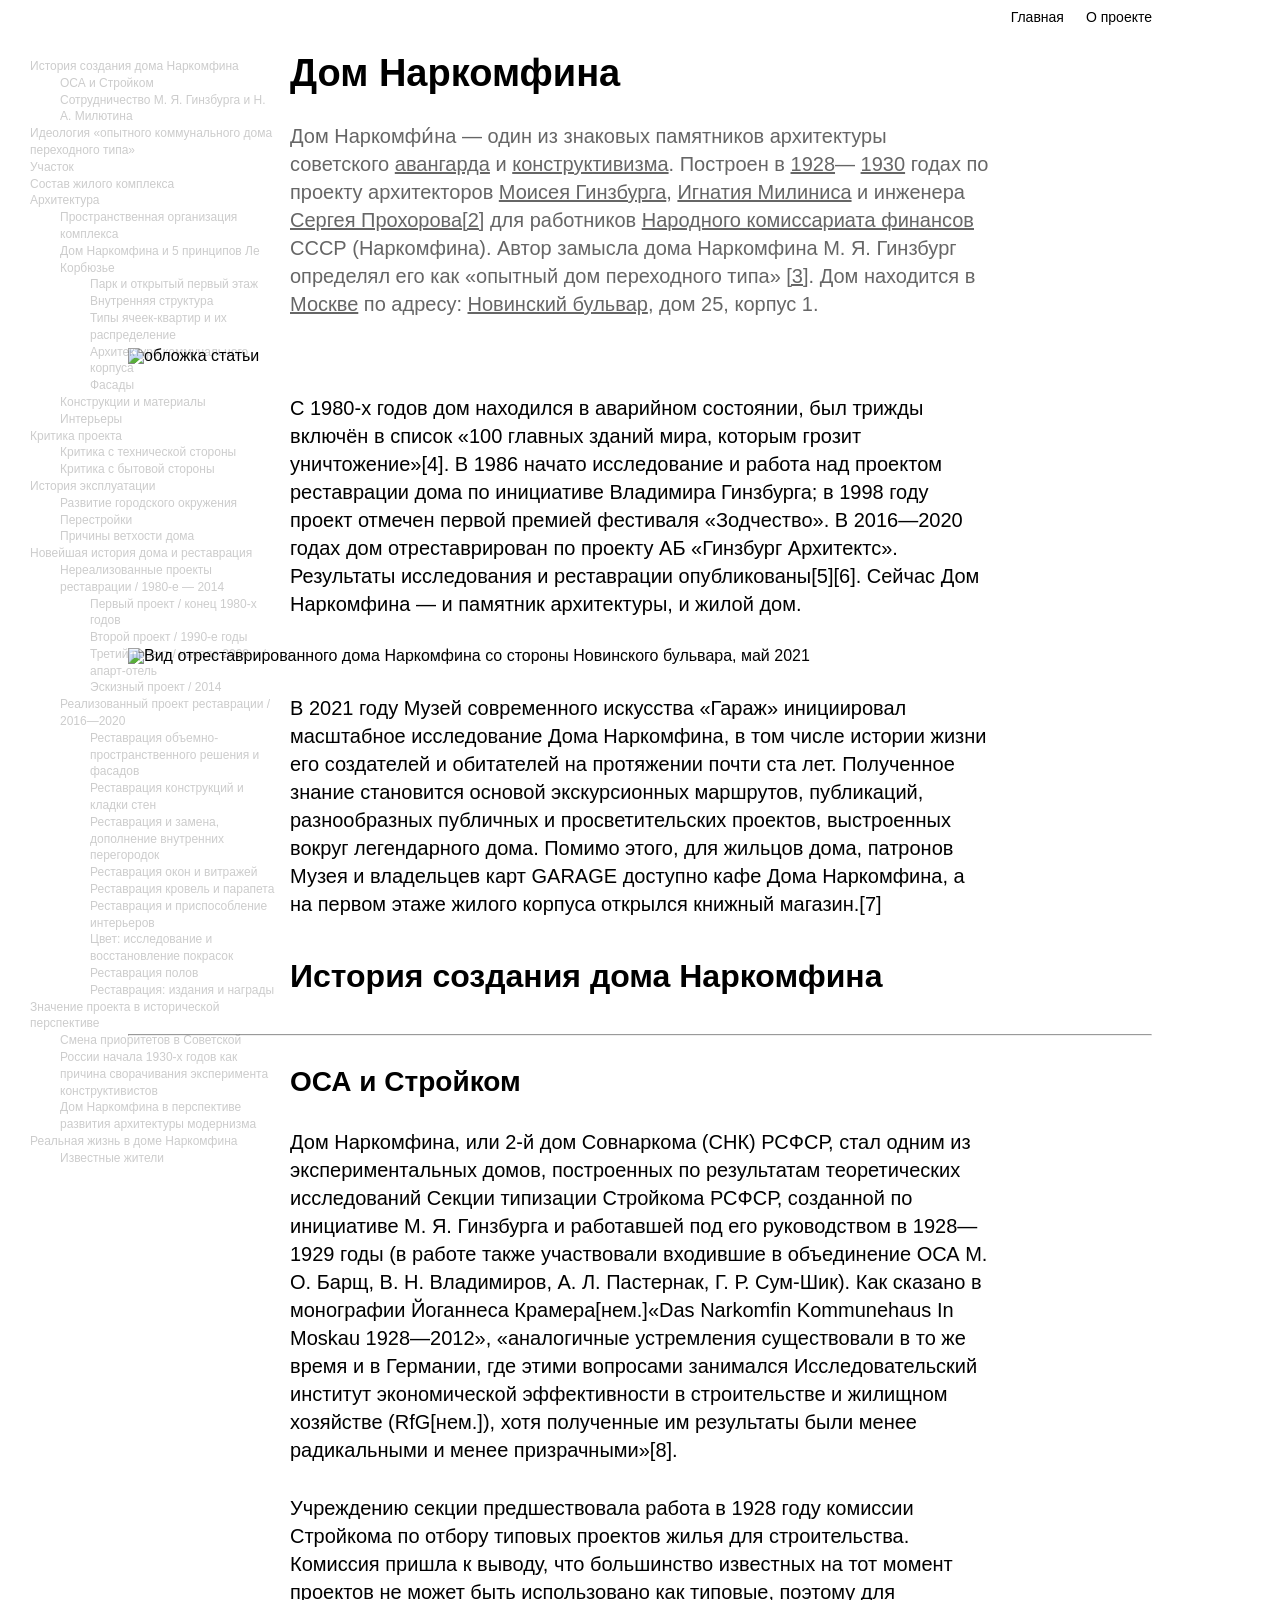
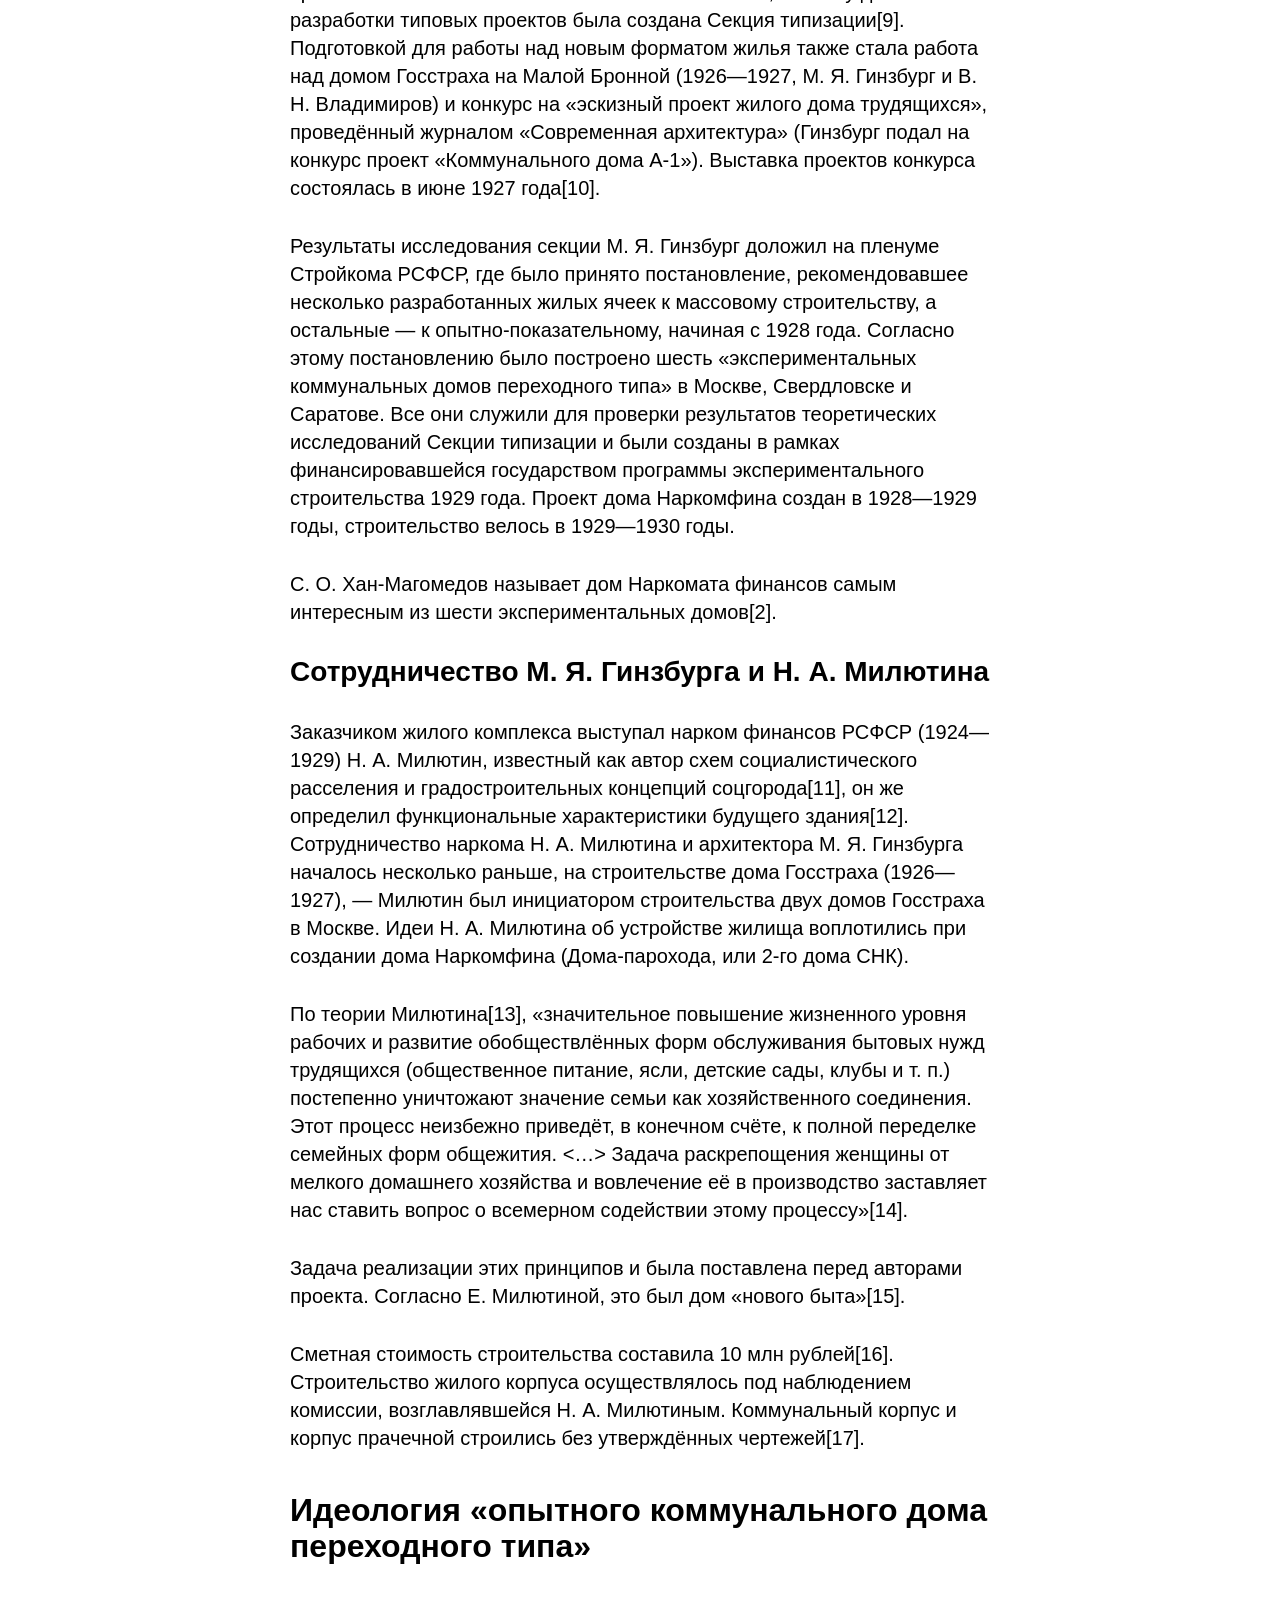
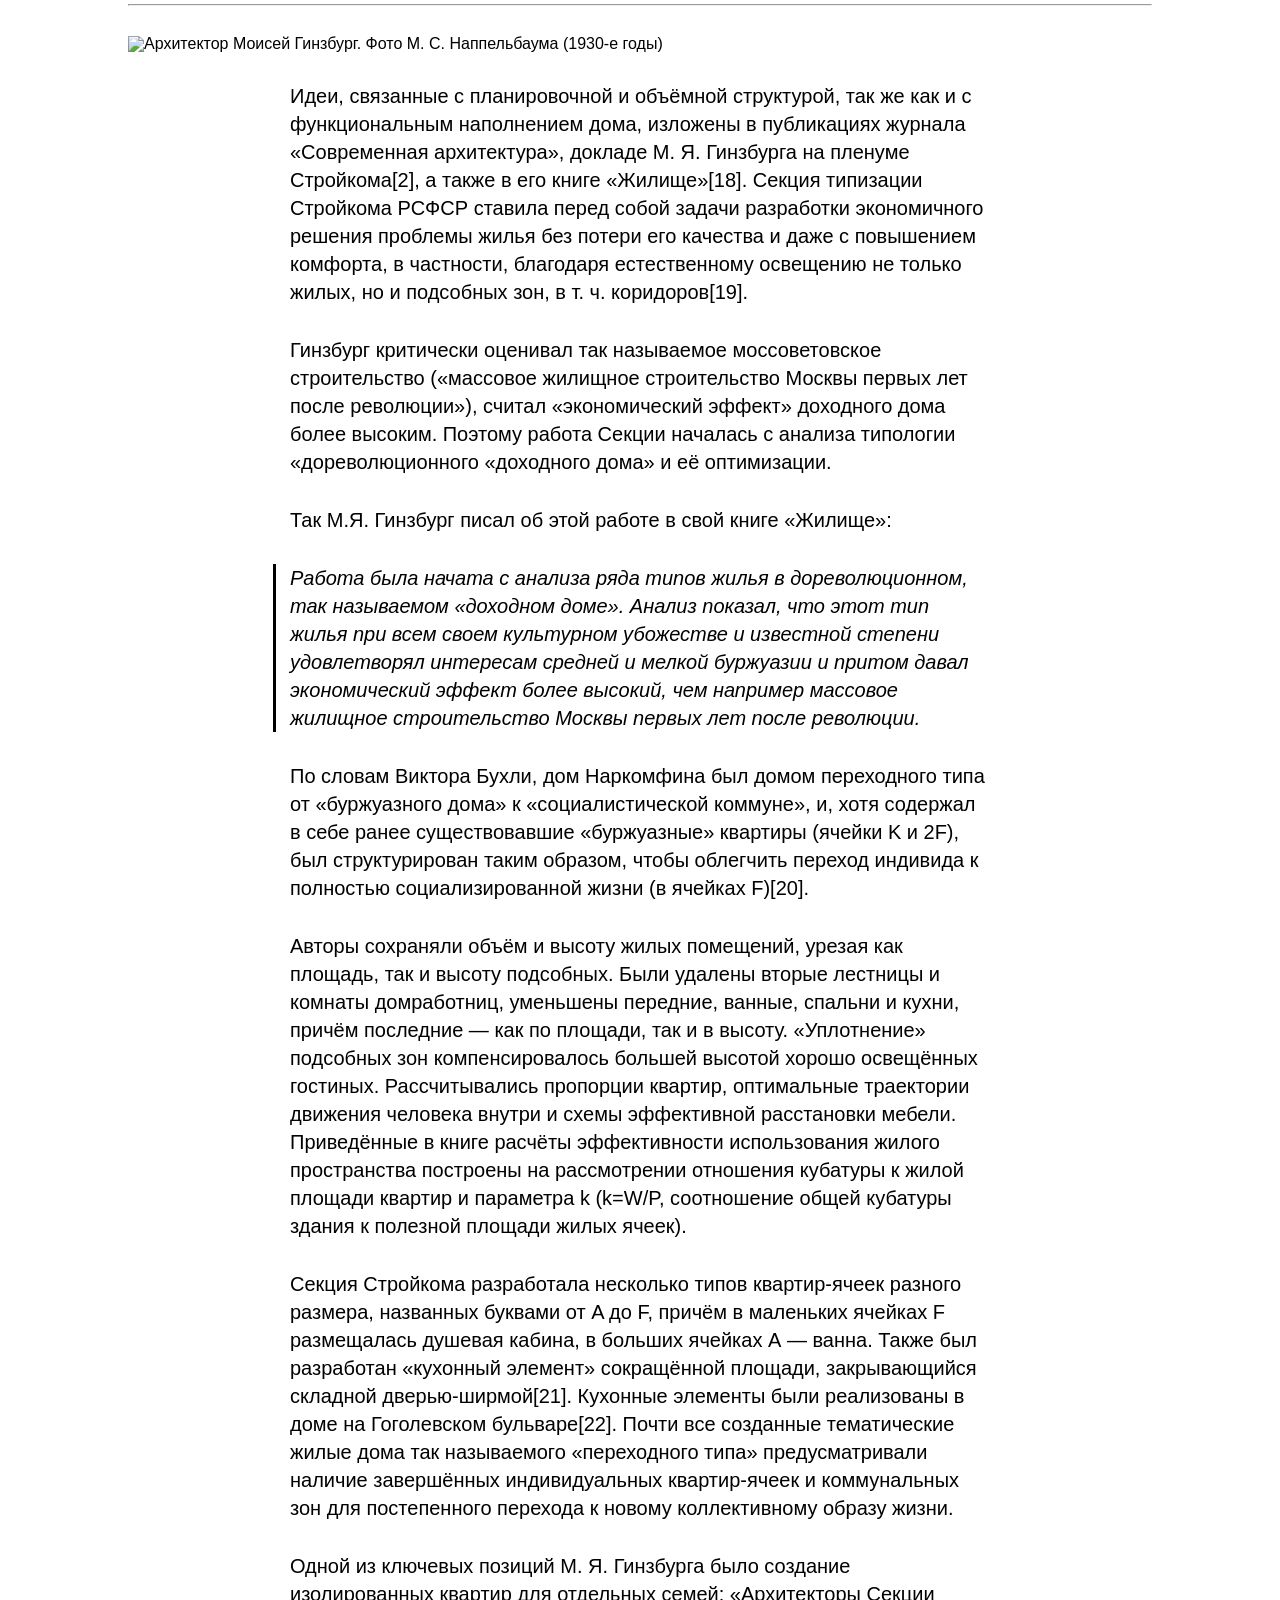
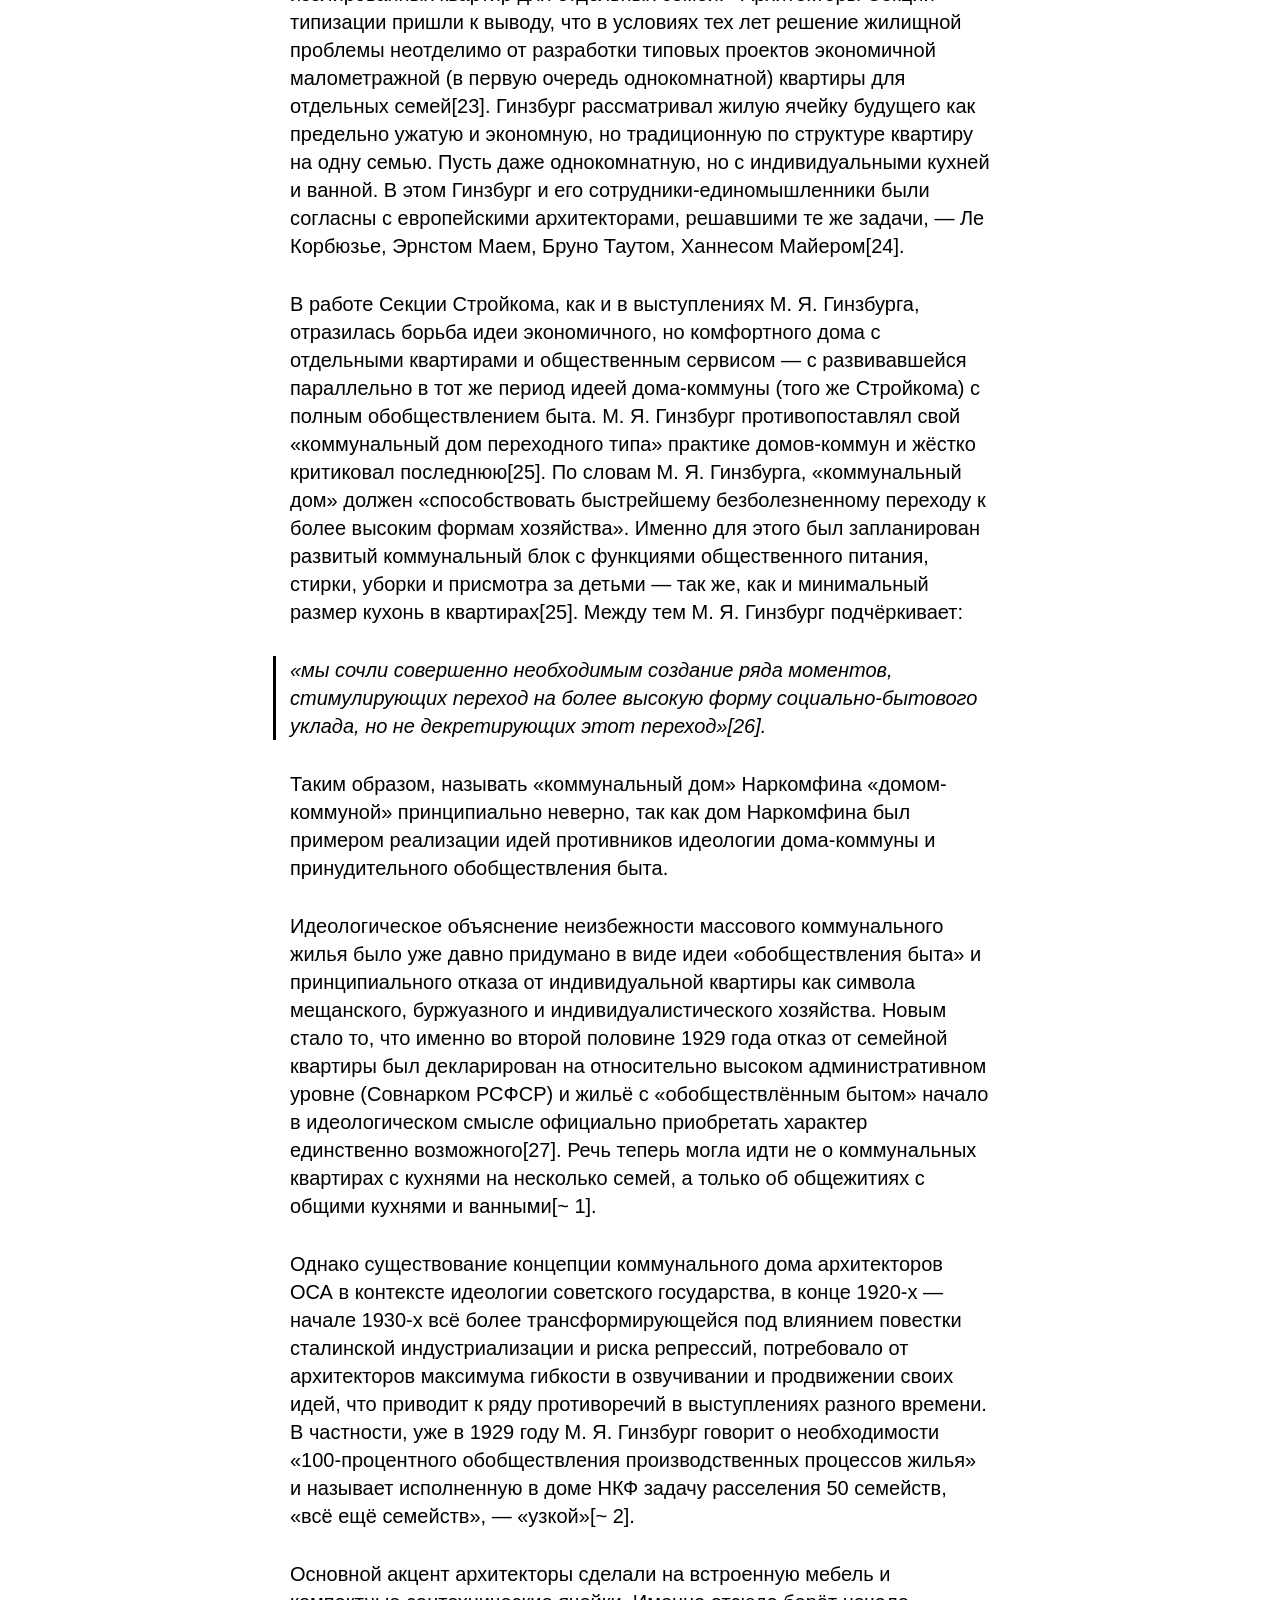
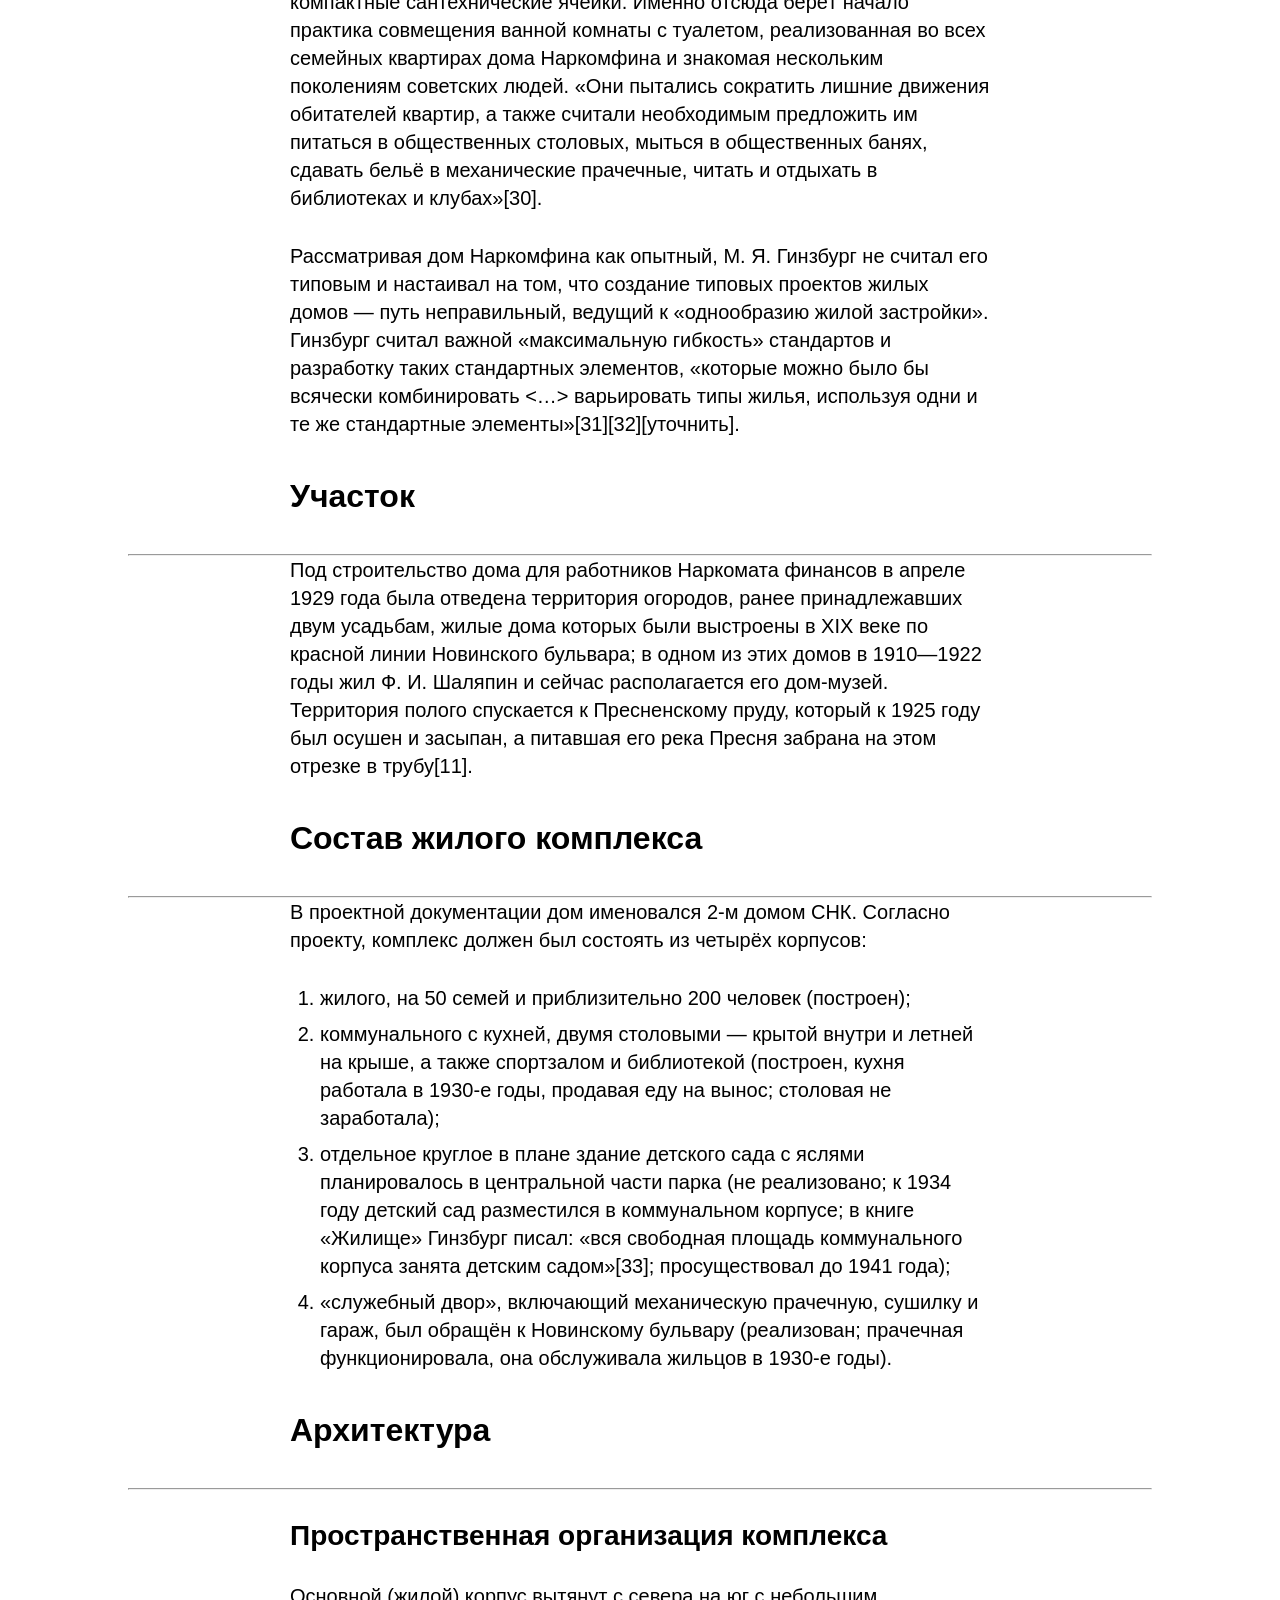
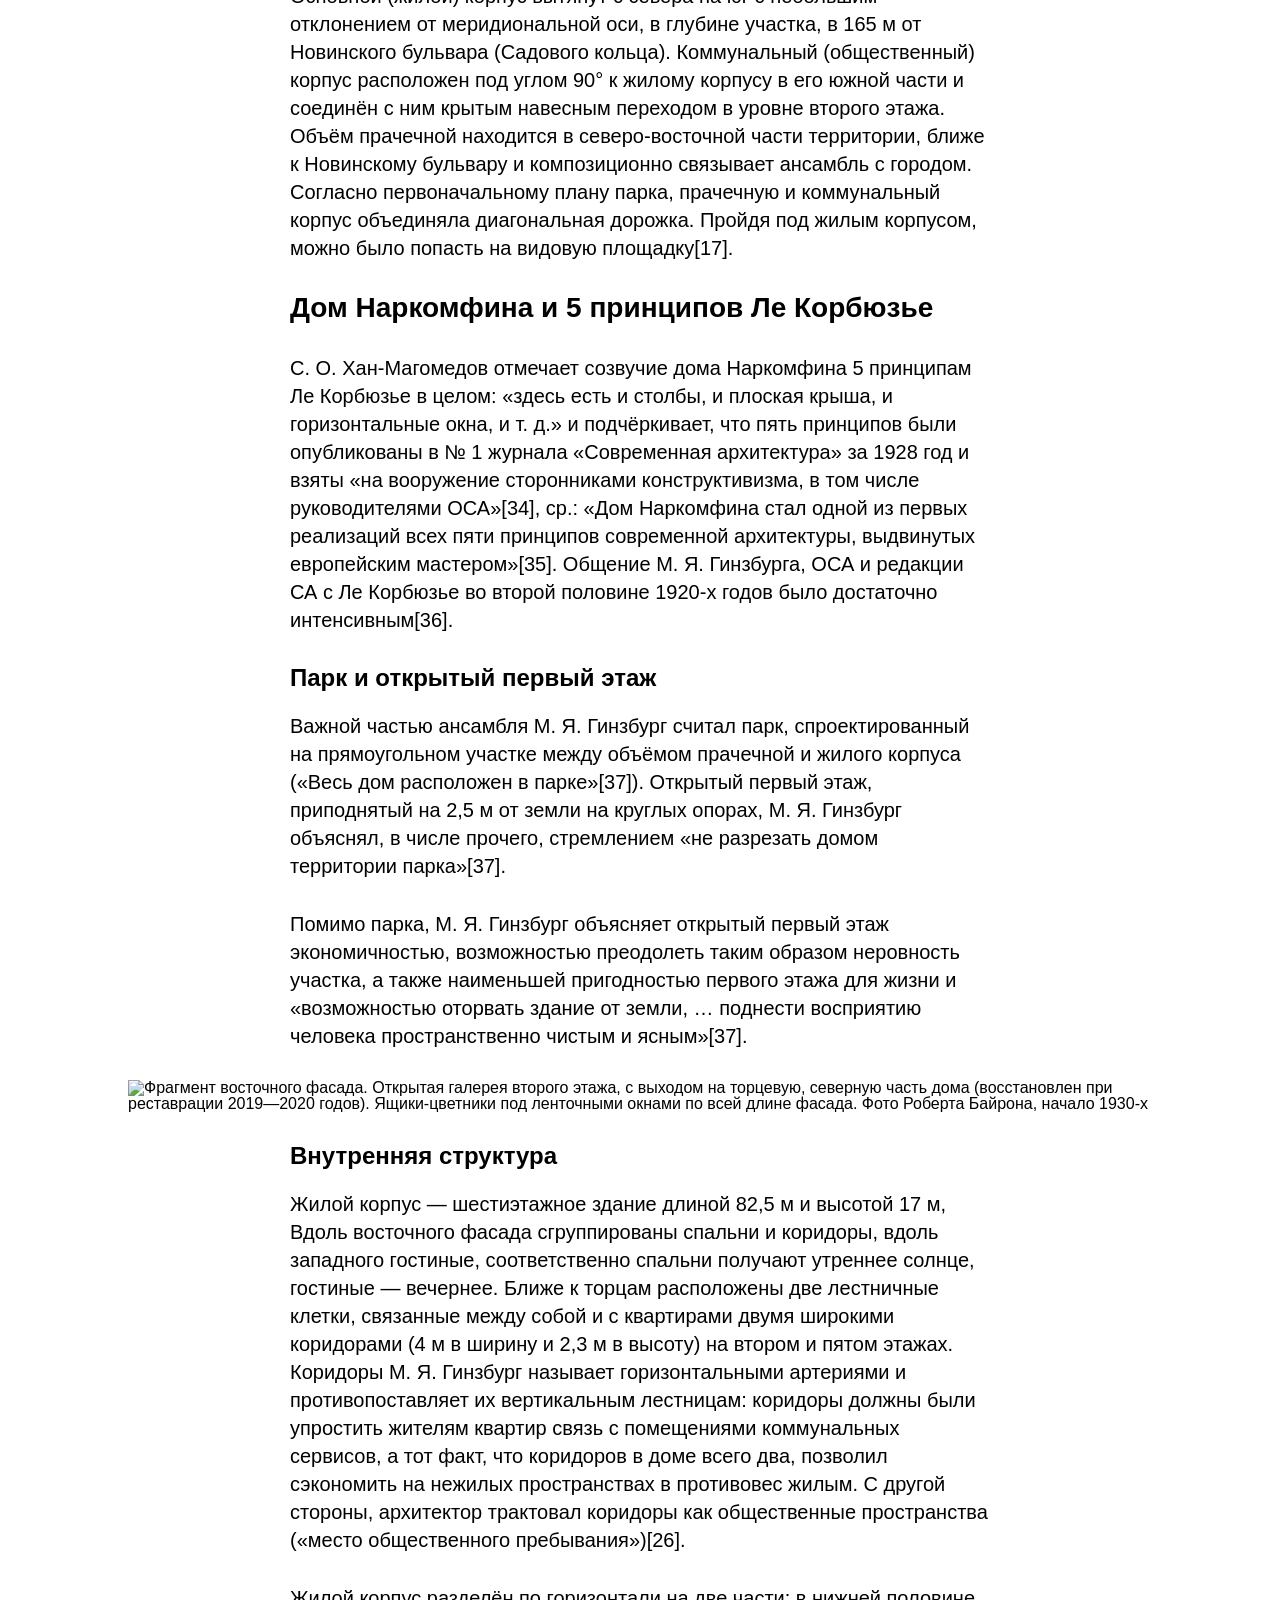
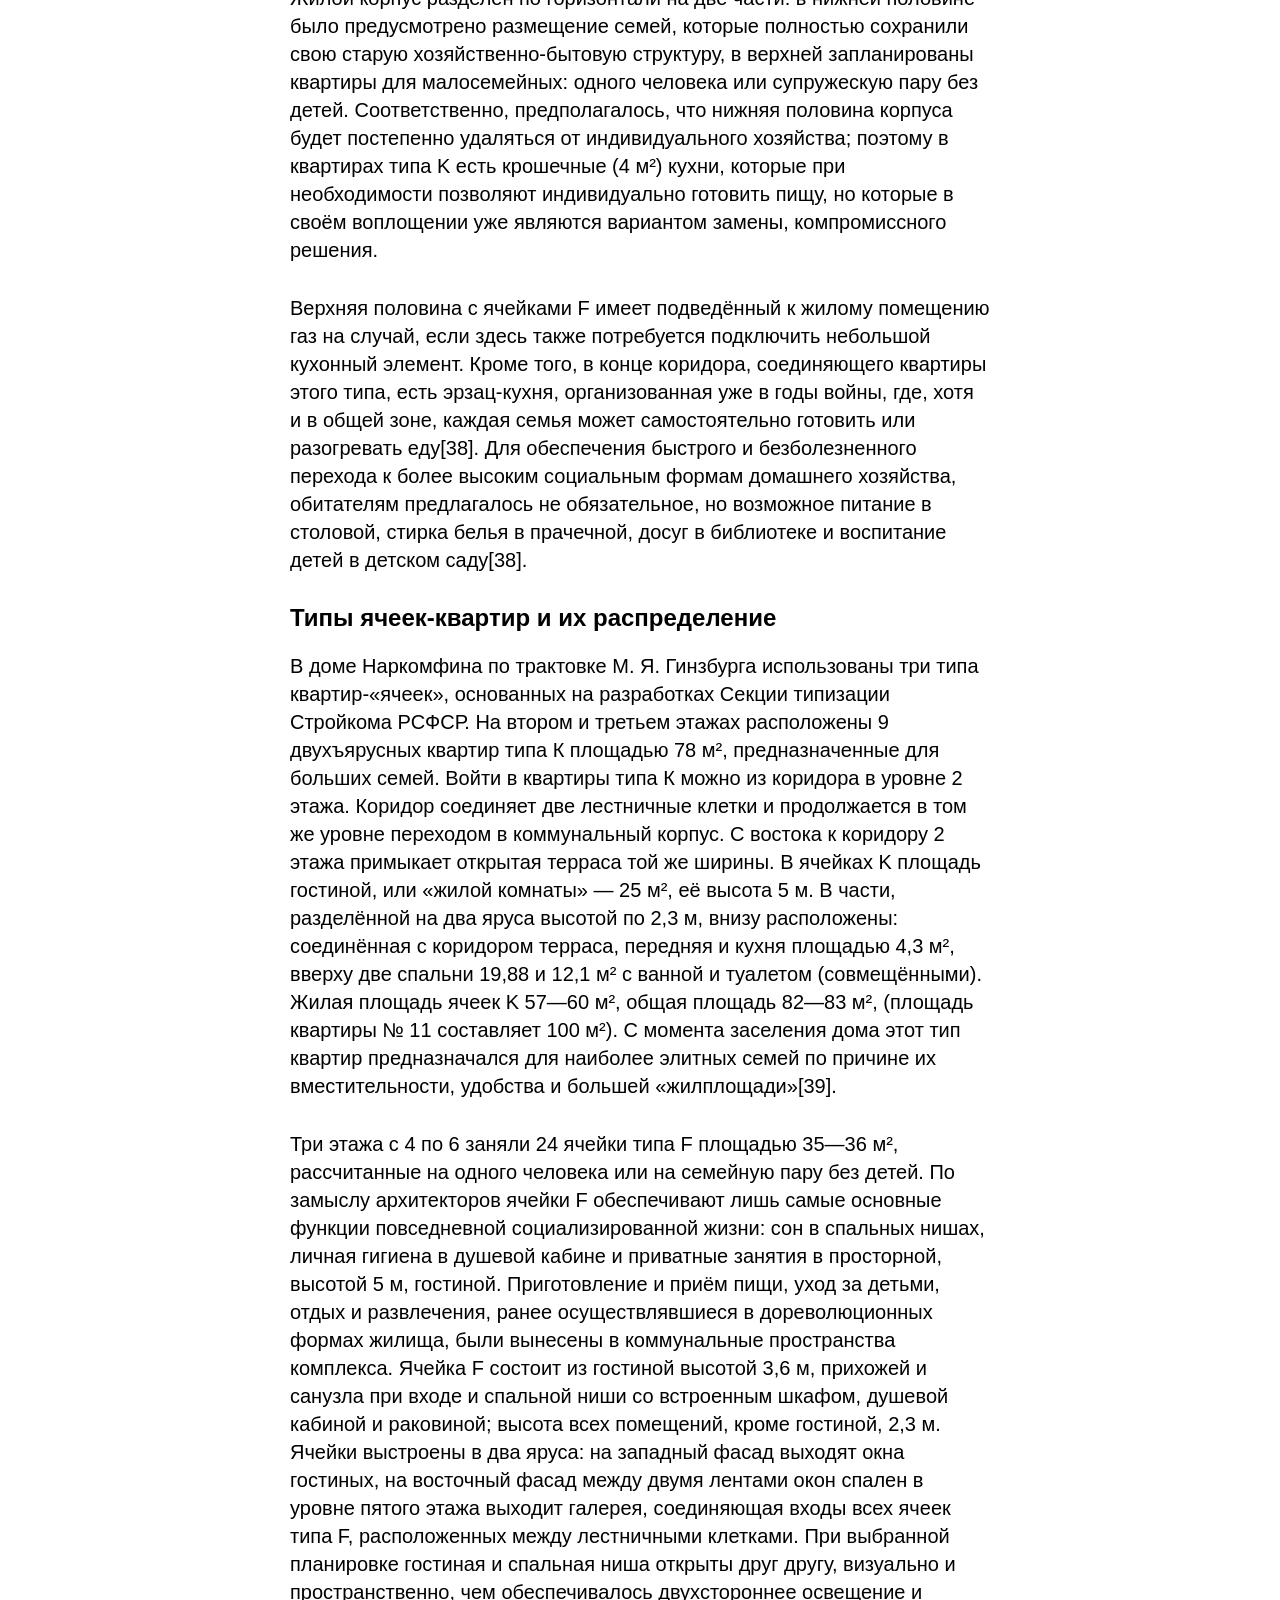
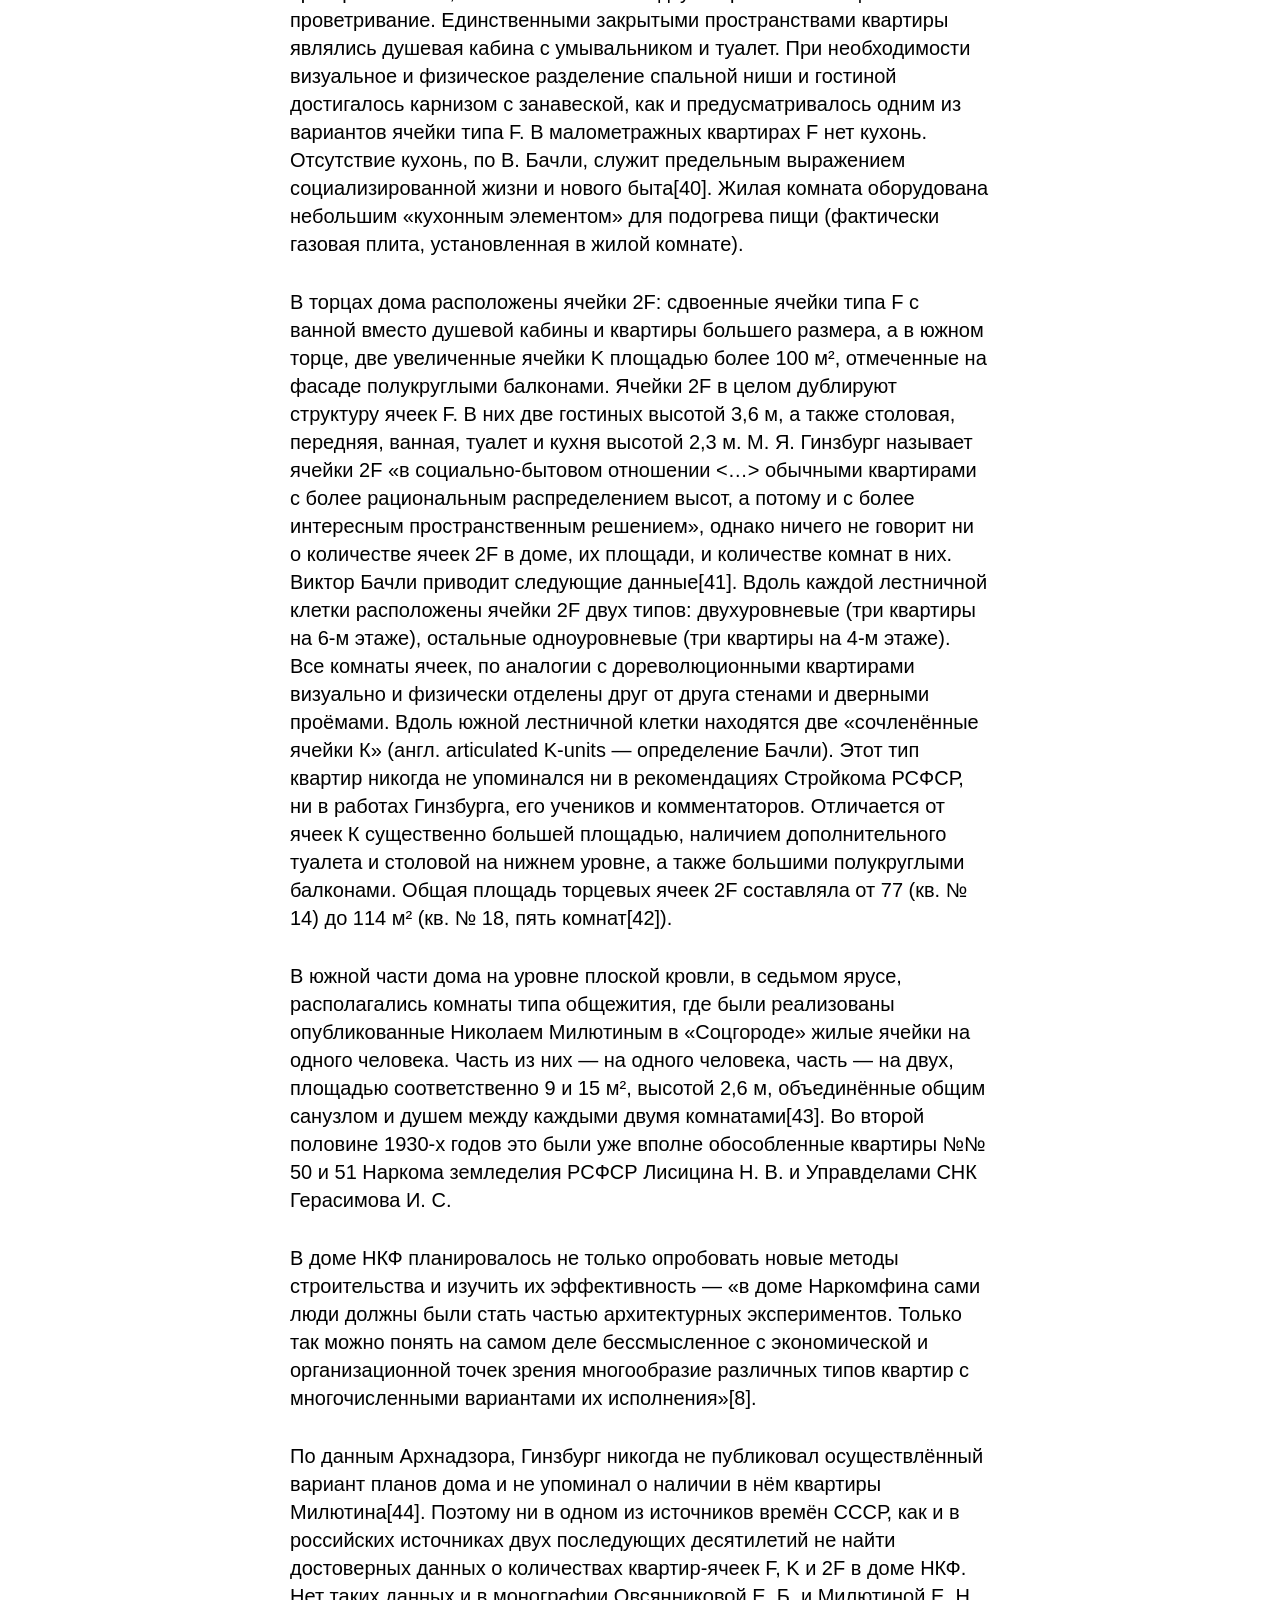
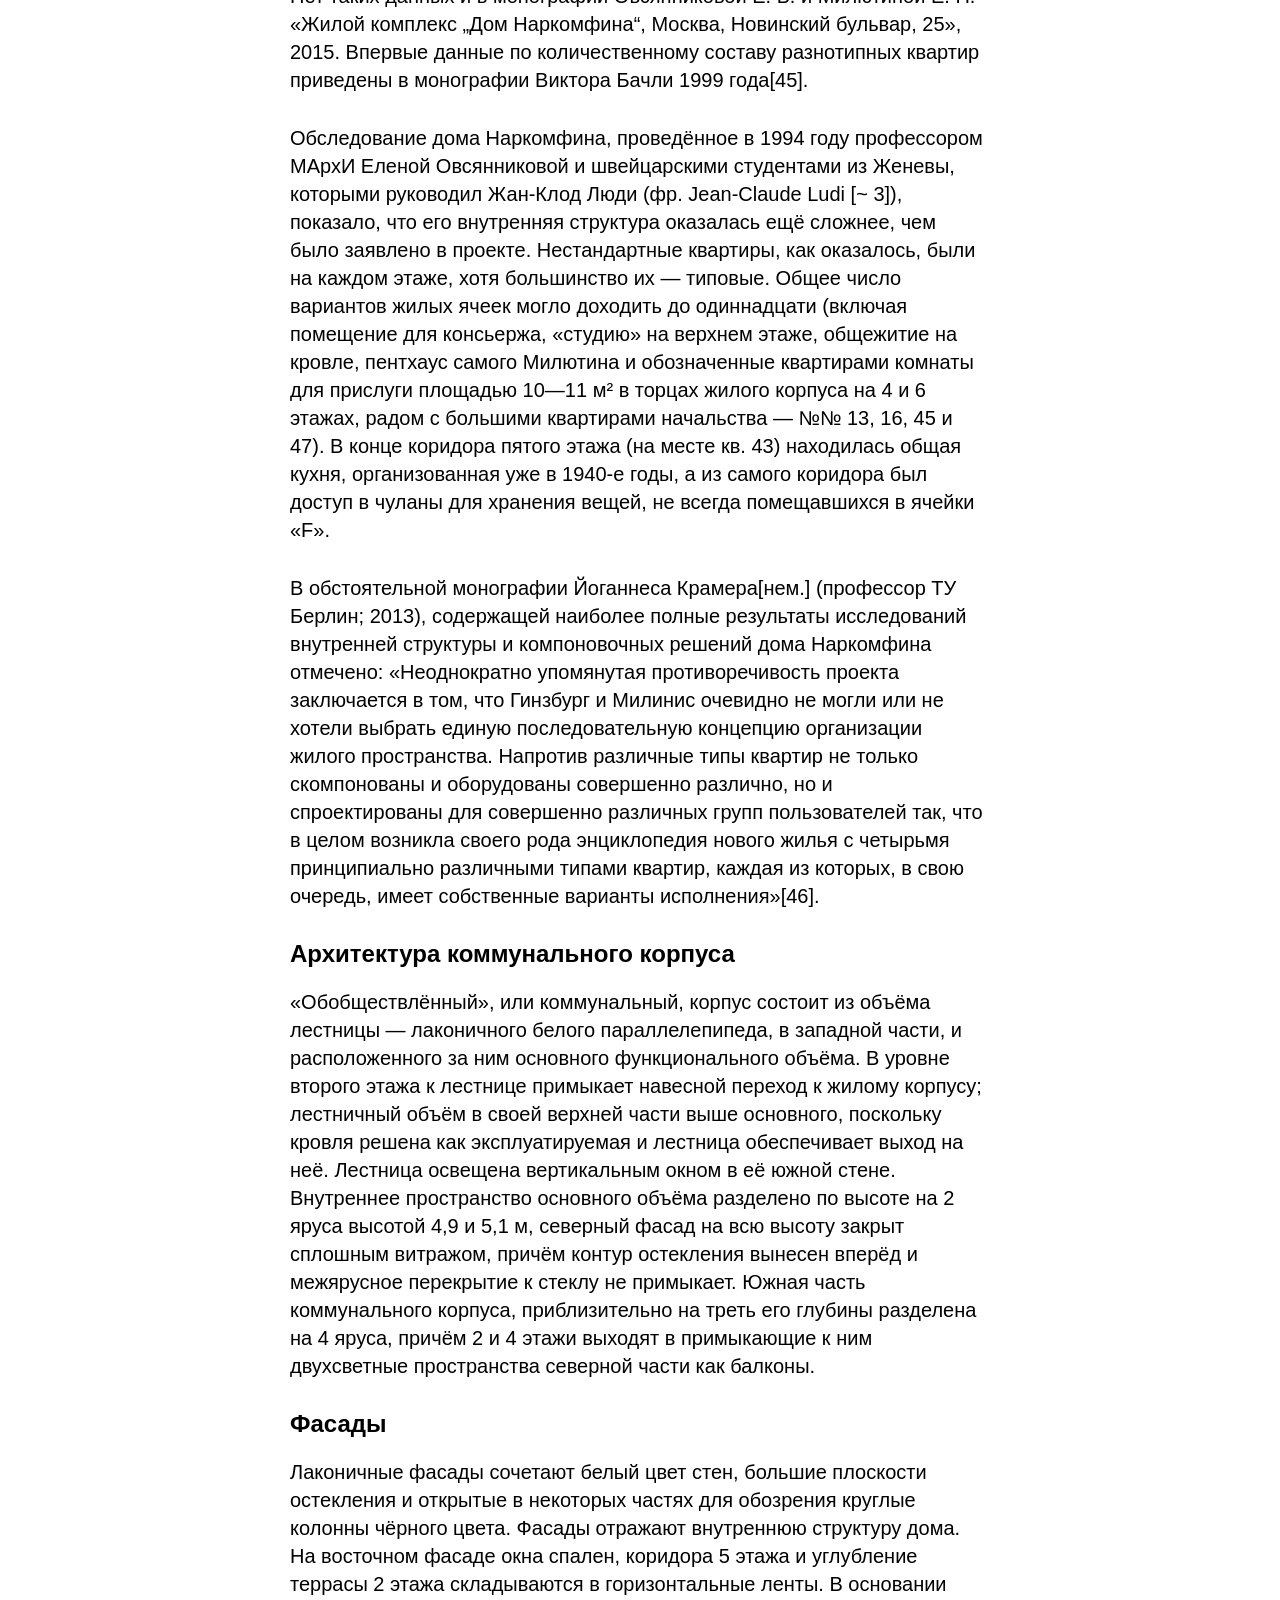
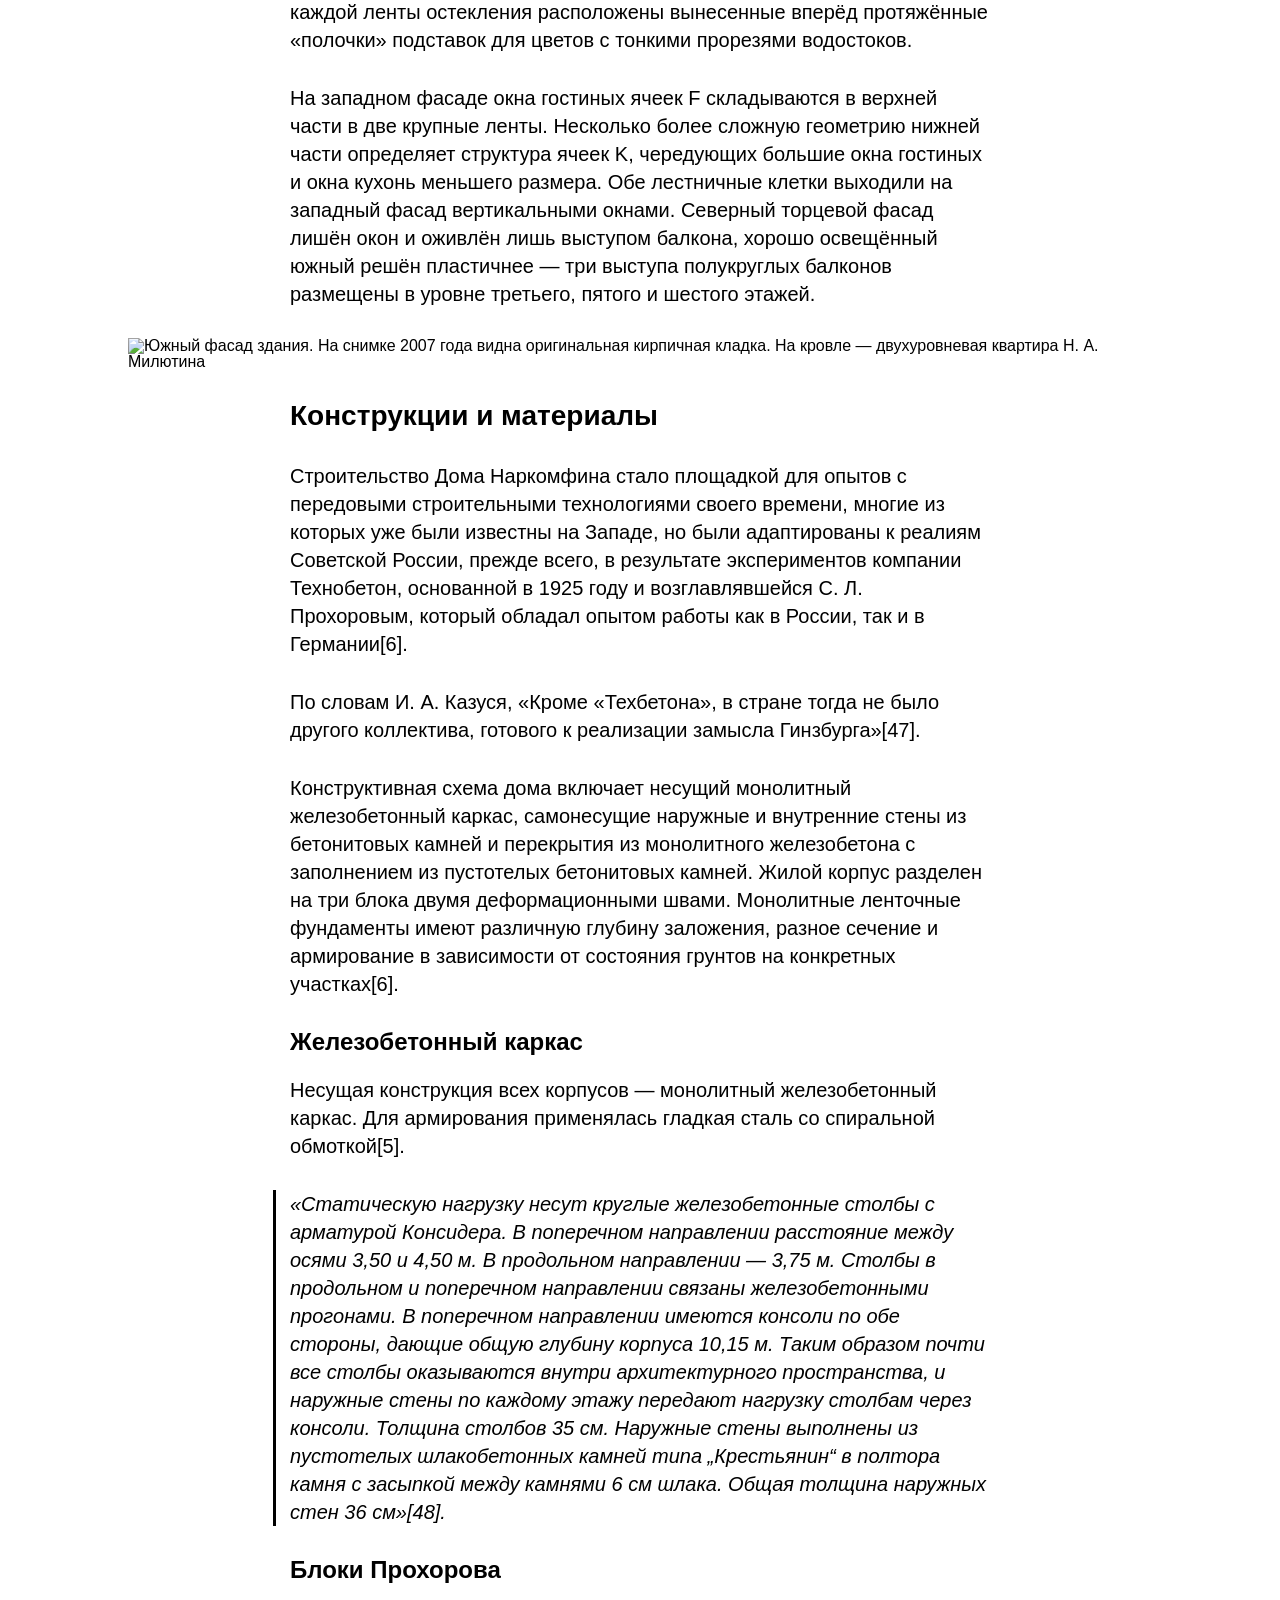
==== commit 495b47b7: "стилизация меню и структура первых трех экранов about" ====
--- a/index.html
+++ b/index.html
@@ -7,7 +7,11 @@
     <link rel="stylesheet" href="stylesheets/style.css" />
   </head>
   <body>
-    <nav>
+    <nav class="menubar">
+      <a href="index.html">Главная</a>
+      <a href="about.html">О проекте</a>
+    </nav>
+    <nav class="sidebar">
       <ul>
         <li><a href="#1">История создания дома Наркомфина</a></li>
         <ul>
@@ -29,10 +33,10 @@
           <li><a href="#5_2">Дом Наркомфина и 5 принципов Ле Корбюзье</a></li>
           <ul>
             <li><a href="#5_2_1">Парк и открытый первый этаж</a></li>
-            <li><a href="#5_2_2"></a></li>
-            <li><a href="#5_2_3"></a></li>
-            <li><a href="#5_2_4"></a></li>
-            <li><a href="#5_2_5"></a></li>
+            <li><a href="#5_2_2">Внутренняя структура</a></li>
+            <li><a href="#5_2_3">Типы ячеек-квартир и их распределение</a></li>
+            <li><a href="#5_2_4">Архитектура коммунального корпуса</a></li>
+            <li><a href="#5_2_5">Фасады</a></li>
           </ul>
           <li><a href="#5_3">Конструкции и материалы</a></li>
           <li><a href="#5_4">Интерьеры</a></li>
@@ -66,6 +70,29 @@
           <li>
             <a href="#8_2">Реализованный проект реставрации / 2016—2020</a>
           </li>
+          <ul>
+            <li>
+              <a href="#8_2_1"
+                >Реставрация объемно-пространственного решения и фасадов</a
+              >
+            </li>
+            <li><a href="#8_2_2">Реставрация конструкций и кладки стен</a></li>
+            <li>
+              <a href="#8_2_3"
+                >Реставрация и замена, дополнение внутренних перегородок</a
+              >
+            </li>
+            <li><a href="#8_2_4">Реставрация окон и витражей</a></li>
+            <li><a href="#8_2_5">Реставрация кровель и парапета</a></li>
+            <li>
+              <a href="#8_2_6">Реставрация и приспособление интерьеров</a>
+            </li>
+            <li>
+              <a href="#8_2_7">Цвет: исследование и восстановление покрасок</a>
+            </li>
+            <li><a href="#8_2_8">Реставрация полов</a></li>
+            <li><a href="#8_2_9">Реставрация: издания и награды</a></li>
+          </ul>
         </ul>
         <li><a href="#9">Значение проекта в исторической перспективе</a></li>
         <ul>
@@ -89,7 +116,6 @@
     </nav>
 
     <h1>Дом Наркомфина</h1>
-    <hr />
     <p>
       <b>Дом Наркомфи́на</b> — один из знаковых памятников архитектуры советского
       <a
@@ -472,7 +498,7 @@
       Я. Гинзбурга, ОСА и редакции СА с Ле Корбюзье во второй половине 1920-х
       годов было достаточно интенсивным[36].
     </p>
-    <h4>Парк и открытый первый этаж</h4>
+    <h4 id="5_2_1">Парк и открытый первый этаж</h4>
     <p>
       Важной частью ансамбля М. Я. Гинзбург считал парк, спроектированный на
       прямоугольном участке между объёмом прачечной и жилого корпуса («Весь дом
@@ -492,7 +518,7 @@
       alt="Фрагмент восточного фасада. Открытая галерея второго этажа, с выходом на торцевую, северную часть дома (восстановлен при реставрации 2019—2020 годов). Ящики-цветники под ленточными окнами по всей длине фасада. Фото Роберта Байрона, начало 1930-х"
     />
 
-    <h4>Внутренняя структура</h4>
+    <h4 id="5_2_2">Внутренняя структура</h4>
     <p>
       Жилой корпус — шестиэтажное здание длиной 82,5 м и высотой 17 м, Вдоль
       восточного фасада сгруппированы спальни и коридоры, вдоль западного
@@ -531,7 +557,7 @@
       обязательное, но возможное питание в столовой, стирка белья в прачечной,
       досуг в библиотеке и воспитание детей в детском саду[38].
     </p>
-    <h4>Типы ячеек-квартир и их распределение</h4>
+    <h4 id="5_2_3">Типы ячеек-квартир и их распределение</h4>
     <p>
       В доме Наркомфина по трактовке М. Я. Гинзбурга использованы три типа
       квартир-«ячеек», основанных на разработках Секции типизации Стройкома
@@ -660,7 +686,7 @@
         которых, в свою очередь, имеет собственные варианты исполнения»</i
       >[46].
     </p>
-    <h4>Архитектура коммунального корпуса</h4>
+    <h4 id="5_2_4">Архитектура коммунального корпуса</h4>
     <p>
       «Обобществлённый», или коммунальный, корпус состоит из объёма лестницы —
       лаконичного белого параллелепипеда, в западной части, и расположенного за
@@ -676,7 +702,7 @@
       этажи выходят в примыкающие к ним двухсветные пространства северной части
       как балконы.
     </p>
-    <h4>Фасады</h4>
+    <h4 id="5_2_5">Фасады</h4>
     <p>
       Лаконичные фасады сочетают белый цвет стен, большие плоскости остекления и
       открытые в некоторых частях для обозрения круглые колонны чёрного цвета.
@@ -1308,7 +1334,7 @@
       реставрации объектов культурного наследия этого периода. За эти пять лет
       мы узнали о Доме Наркомфина больше, чем за все предыдущие годы»[5].
     </blockquote>
-    <h4>Реставрация объемно-пространственного решения и фасадов</h4>
+    <h4 id="8_2_1">Реставрация объемно-пространственного решения и фасадов</h4>
     <p>
       Важным результатом реставрации стала расчистка застроенных в 1960-е годы
       колонн первого этажа и понижение уровня рельефа под домом и вокруг него до
@@ -1340,7 +1366,7 @@
       витража, освещающего северную стену; такой витраж существовал в
       первоначальном проекте М. Я. Гинзбурга.
     </p>
-    <h4>Реставрация конструкций и кладки стен</h4>
+    <h4 id="8_2_2">Реставрация конструкций и кладки стен</h4>
     <p>
       Исследования конструкций дома показали, что они реализованы достаточно
       точно согласно хранящемуся в архиве проекту Сергея Прохорова, а также —
@@ -1390,7 +1416,7 @@
       фасада, поэтому важно, чтобы через некоторое время в них действительно
       появились живые цветы и трава».
     </p>
-    <h4>Реставрация и замена, дополнение внутренних перегородок</h4>
+    <h4 id="8_2_3">Реставрация и замена, дополнение внутренних перегородок</h4>
     <p>
       Для замены полностью деформировавшихся фибролитовых внутристенных
       перегородок использовали газобетонные блоки YTONG размерами 625 × 250 × 75
@@ -1402,7 +1428,7 @@
       к межквартирным перегородкам добавили слой звукоизолирующего материала
       толщиной 5 мм.
     </p>
-    <h4>Реставрация окон и витражей</h4>
+    <h4 id="8_2_4">Реставрация окон и витражей</h4>
     <p>
       Многие элементы оконных конструкций в 1960-е были заменены на деревянные
       оконные рамы, а в 2000-е — на пластиковые стеклопакеты. «Гинзбург
@@ -1457,7 +1483,7 @@
       цементно-песчаной смесью с добавлением олифы, окрашенной в темно-серый
       цвет. Восстановлением витража занимался инженер Игорь Сафронов.
     </p>
-    <h4>Реставрация кровель и парапета</h4>
+    <h4 id="8_2_5">Реставрация кровель и парапета</h4>
     <p>
       Плиты покрытия утепленной шлаком гольц-цементной кровли дома Наркомфина
       были армированы и отлиты из бетона с галечным наполнителем. Примерно треть
@@ -1481,7 +1507,7 @@
       солнцезащитной конструкции, реставраторы отказались, поскольку не было
       обнаружено место его крепления.
     </p>
-    <h4>Реставрация и приспособление интерьеров</h4>
+    <h4 id="8_2_6">Реставрация и приспособление интерьеров</h4>
     <p>
       Работами по восстановлению деревянных дверей и изготовлению встроенной
       мебели руководил Владимир Якушкин. Отреставрированные двери установили во
@@ -1520,7 +1546,7 @@
       интерьерами квартир: так, направляющие и доводчики штор скрыты уступами из
       гипсокартона.
     </p>
-    <h4>Цвет: исследование и восстановление покрасок</h4>
+    <h4 id="8_2_7">Цвет: исследование и восстановление покрасок</h4>
     <p>
       В июле 2018 года реставраторы сделали 340 зондажей для исследования
       покрасок в основном здании. Данные сопоставили с предыдущими
@@ -1565,7 +1591,7 @@
       2 Андрей Романовский, Евгения Зорина, Лариса Янова и их студенты в рамках
       летней практики[5].
     </p>
-    <h4>Реставрация полов</h4>
+    <h4 id="8_2_8">Реставрация полов</h4>
     <p>
       Ксилолит, утраченный практически во всех жилых ячейках, в нескольких из
       них был воссоздан. В других квартирах была использована более поздняя
@@ -1584,7 +1610,7 @@
       коммунального корпуса, где сохранились также сделанные из ксилолита
       поручни лестниц (в доме поручни деревянные)[5].
     </p>
-    <h4>Реставрация: издания и награды</h4>
+    <h4 id="8_2_9">Реставрация: издания и награды</h4>
     <p>
       Результатом реставрации, которая была завершена в 2020 году, стала
       консервация сохранившейся подлинной материальной среды здания и
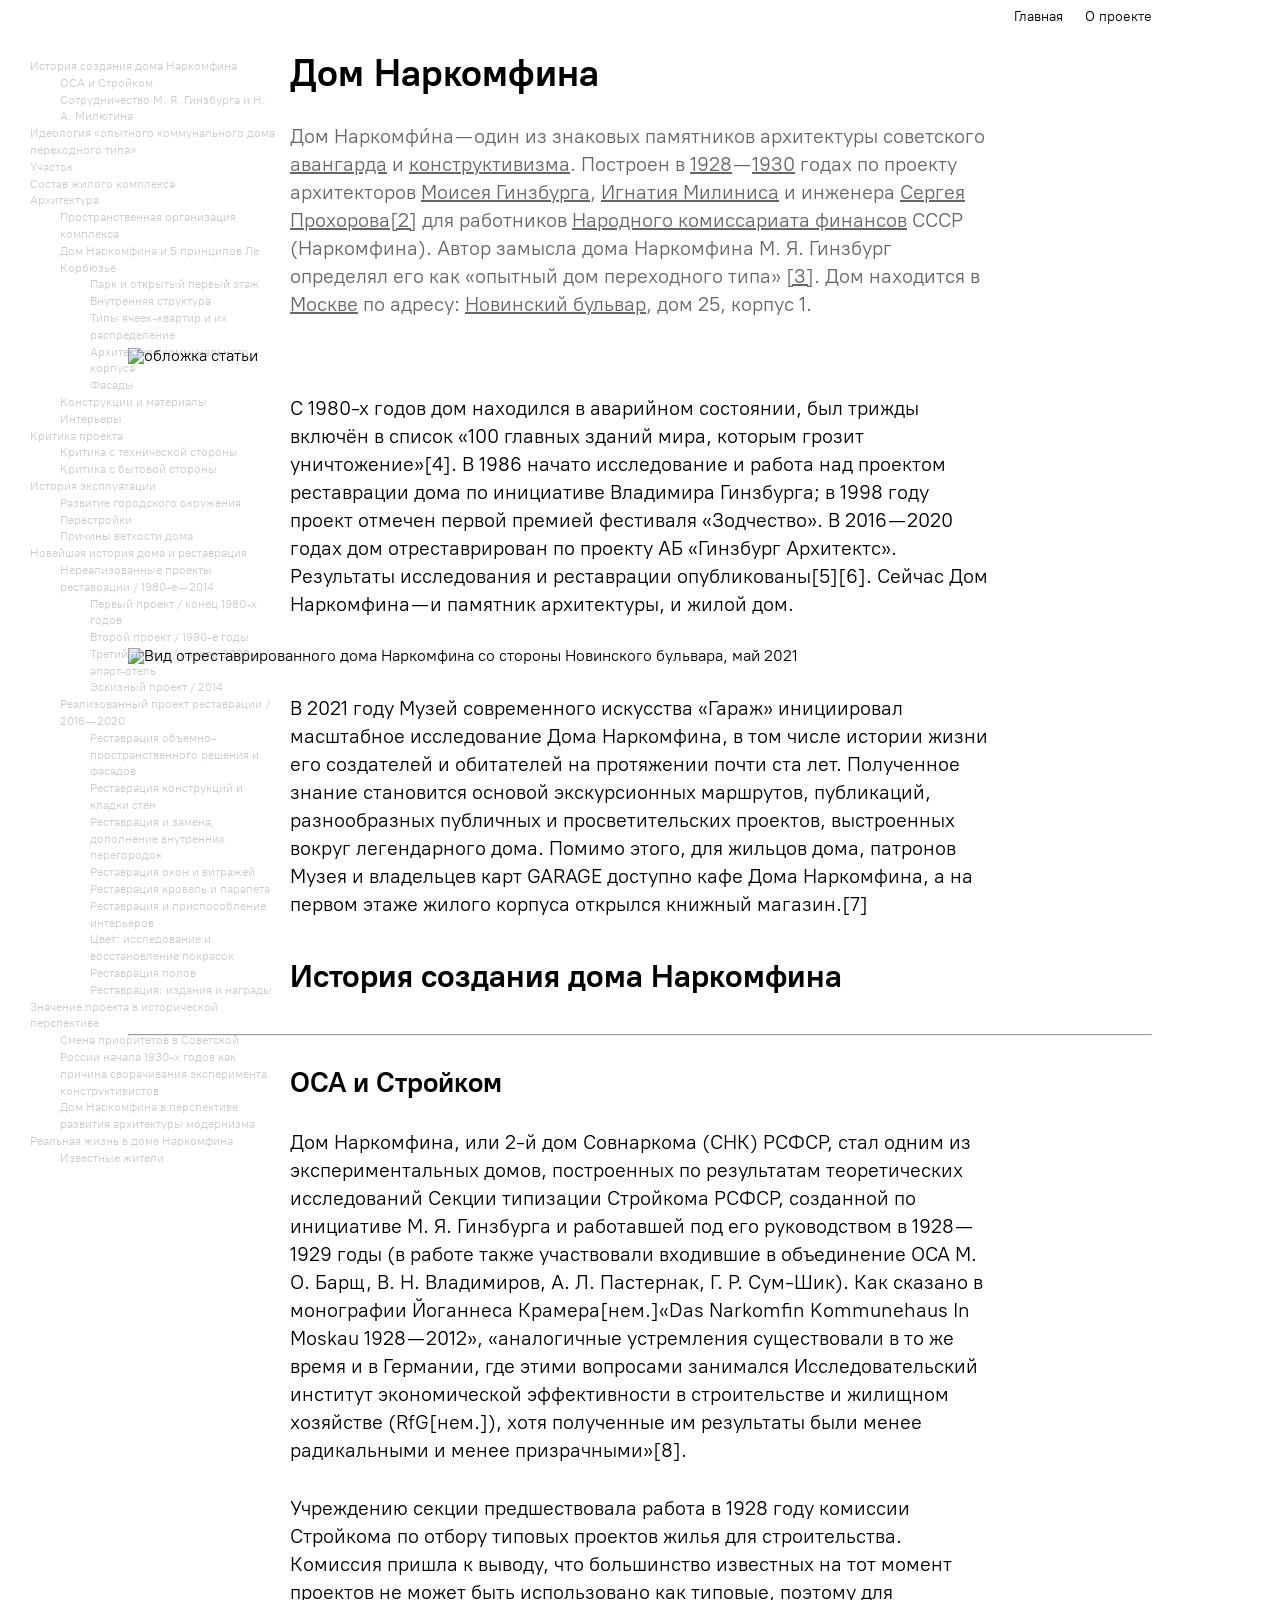
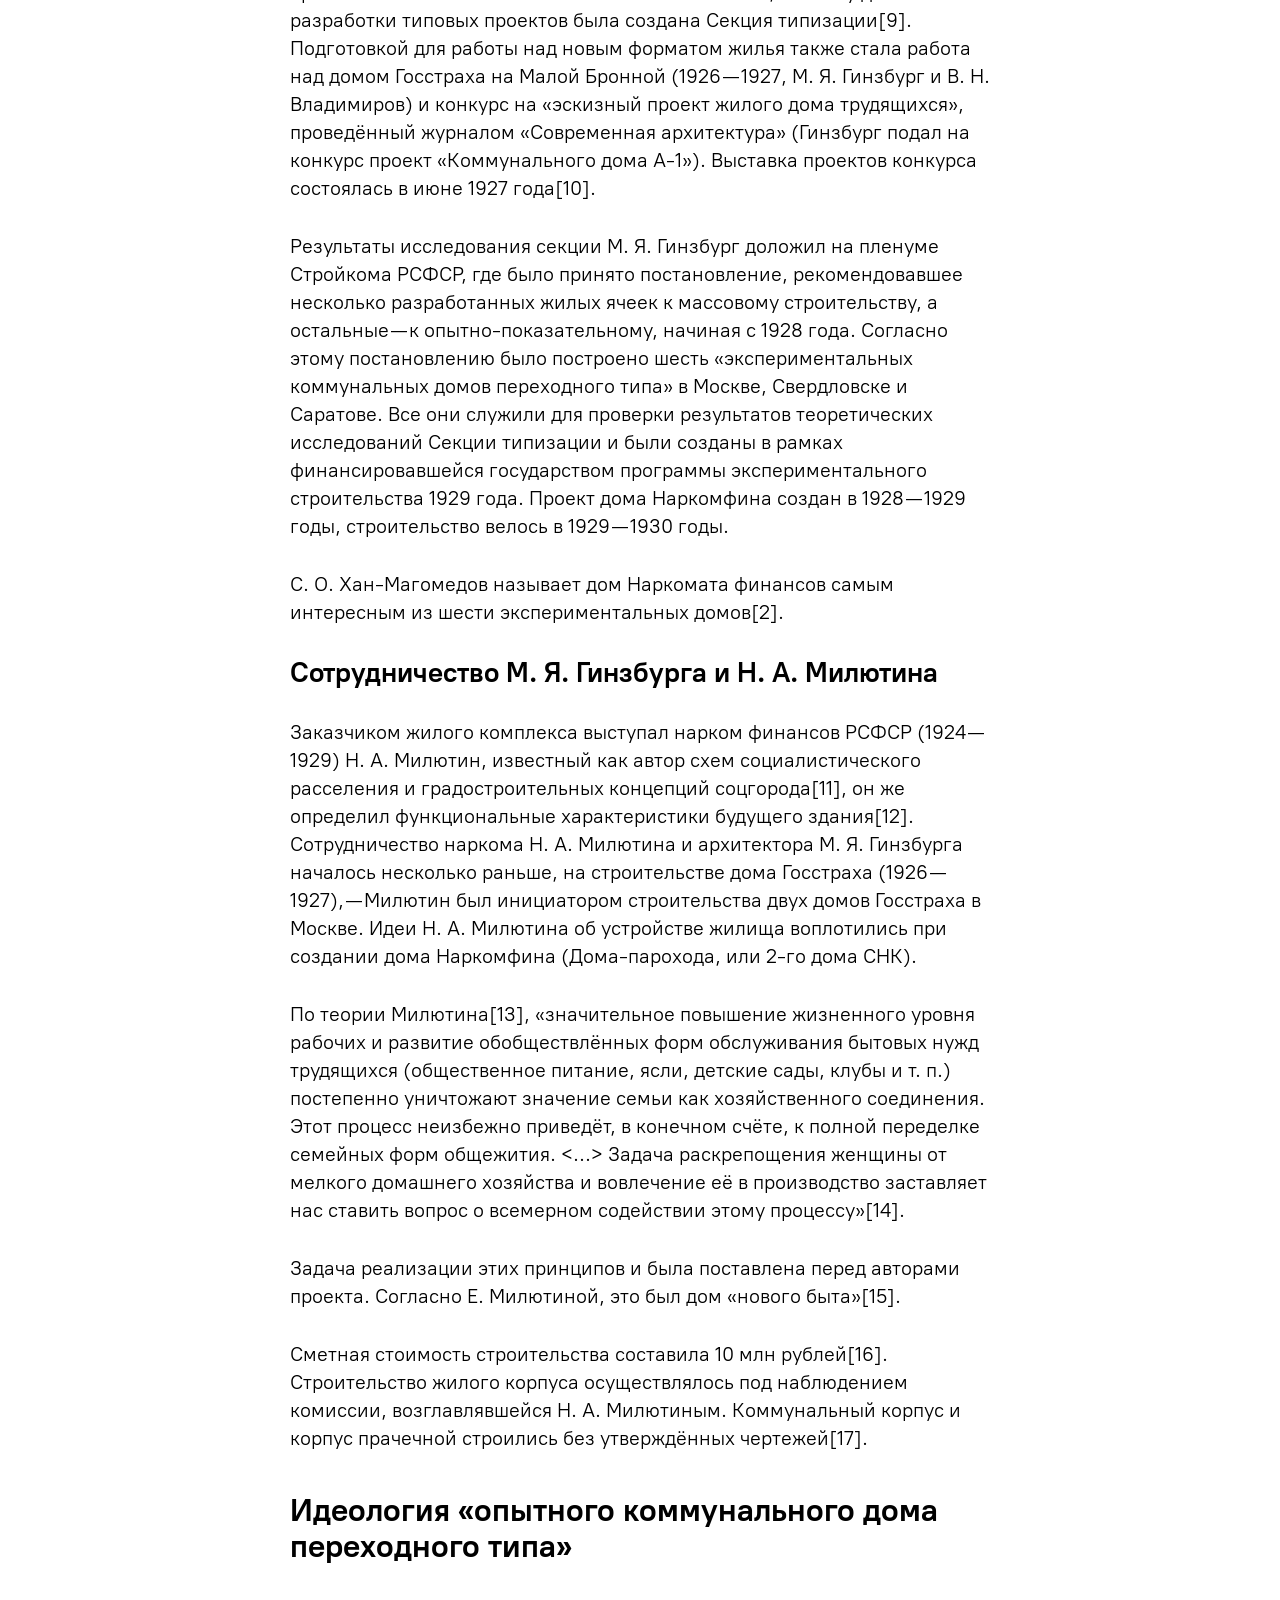
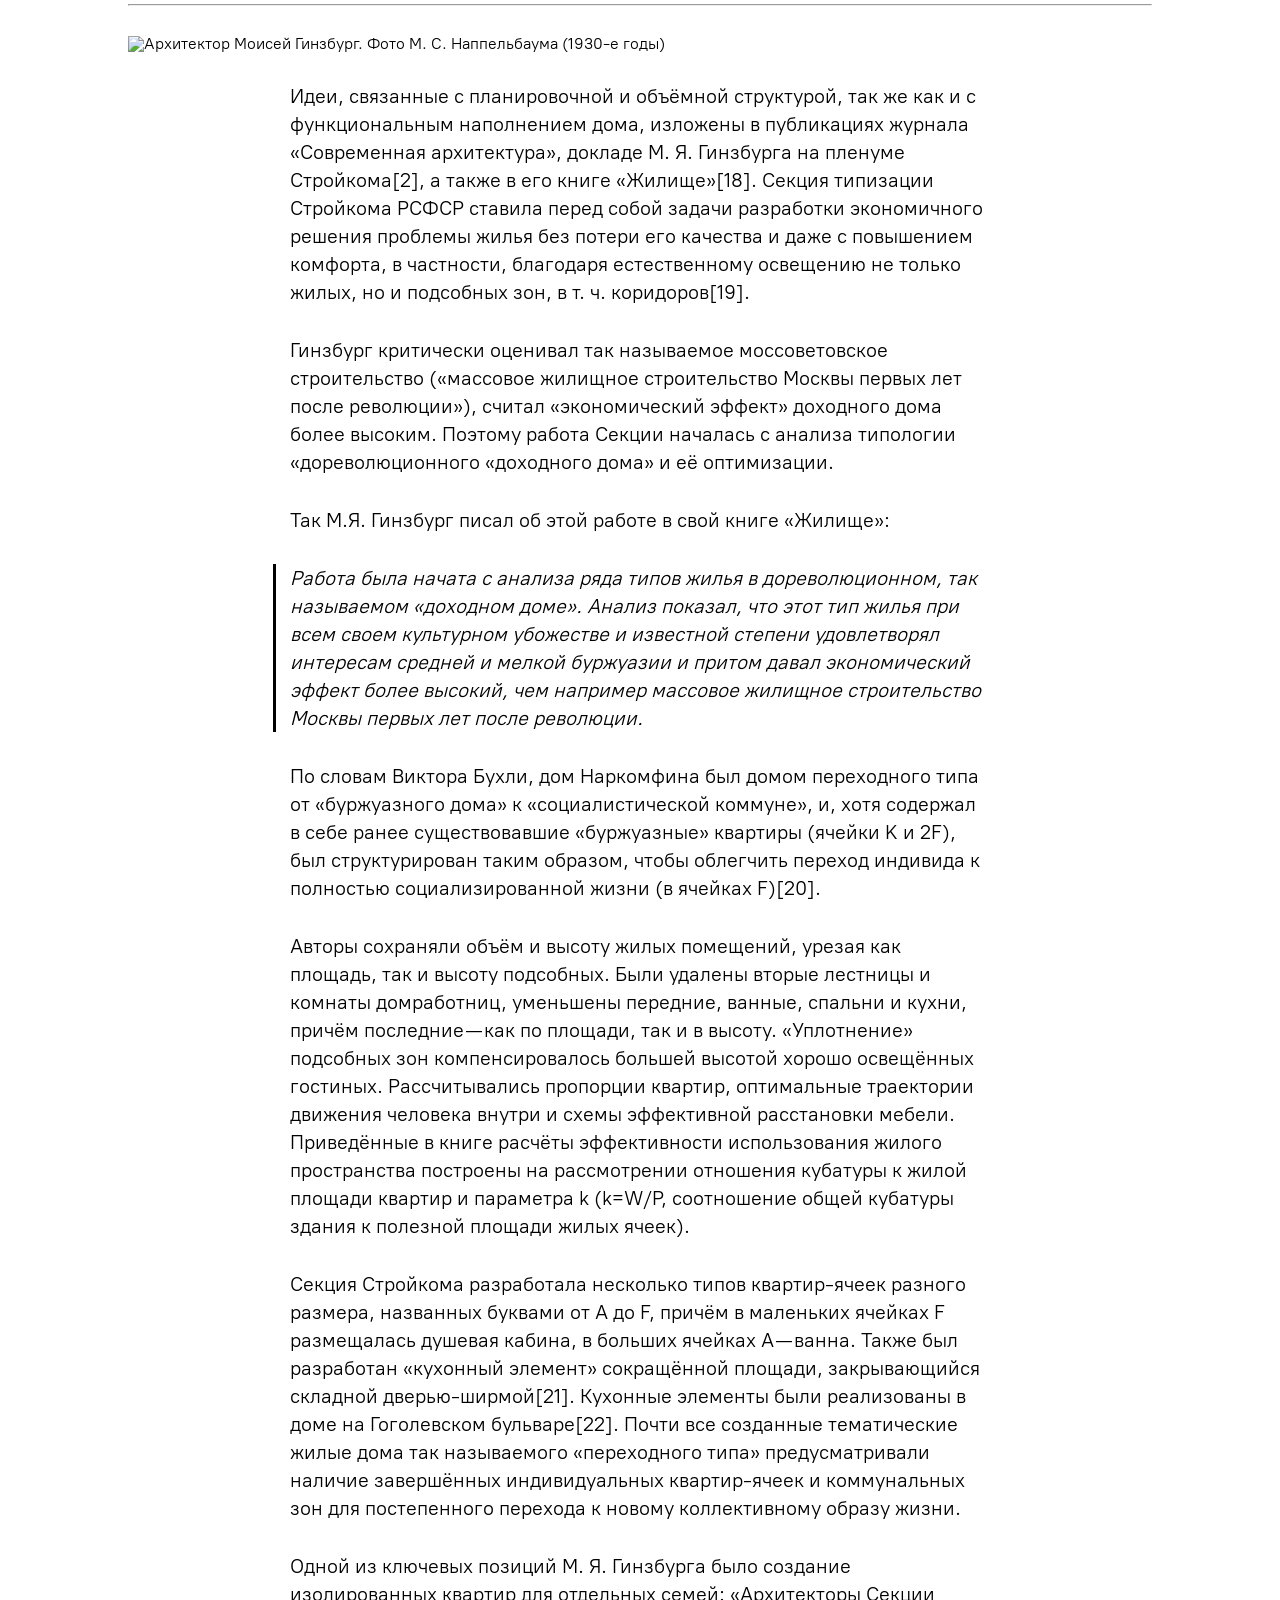
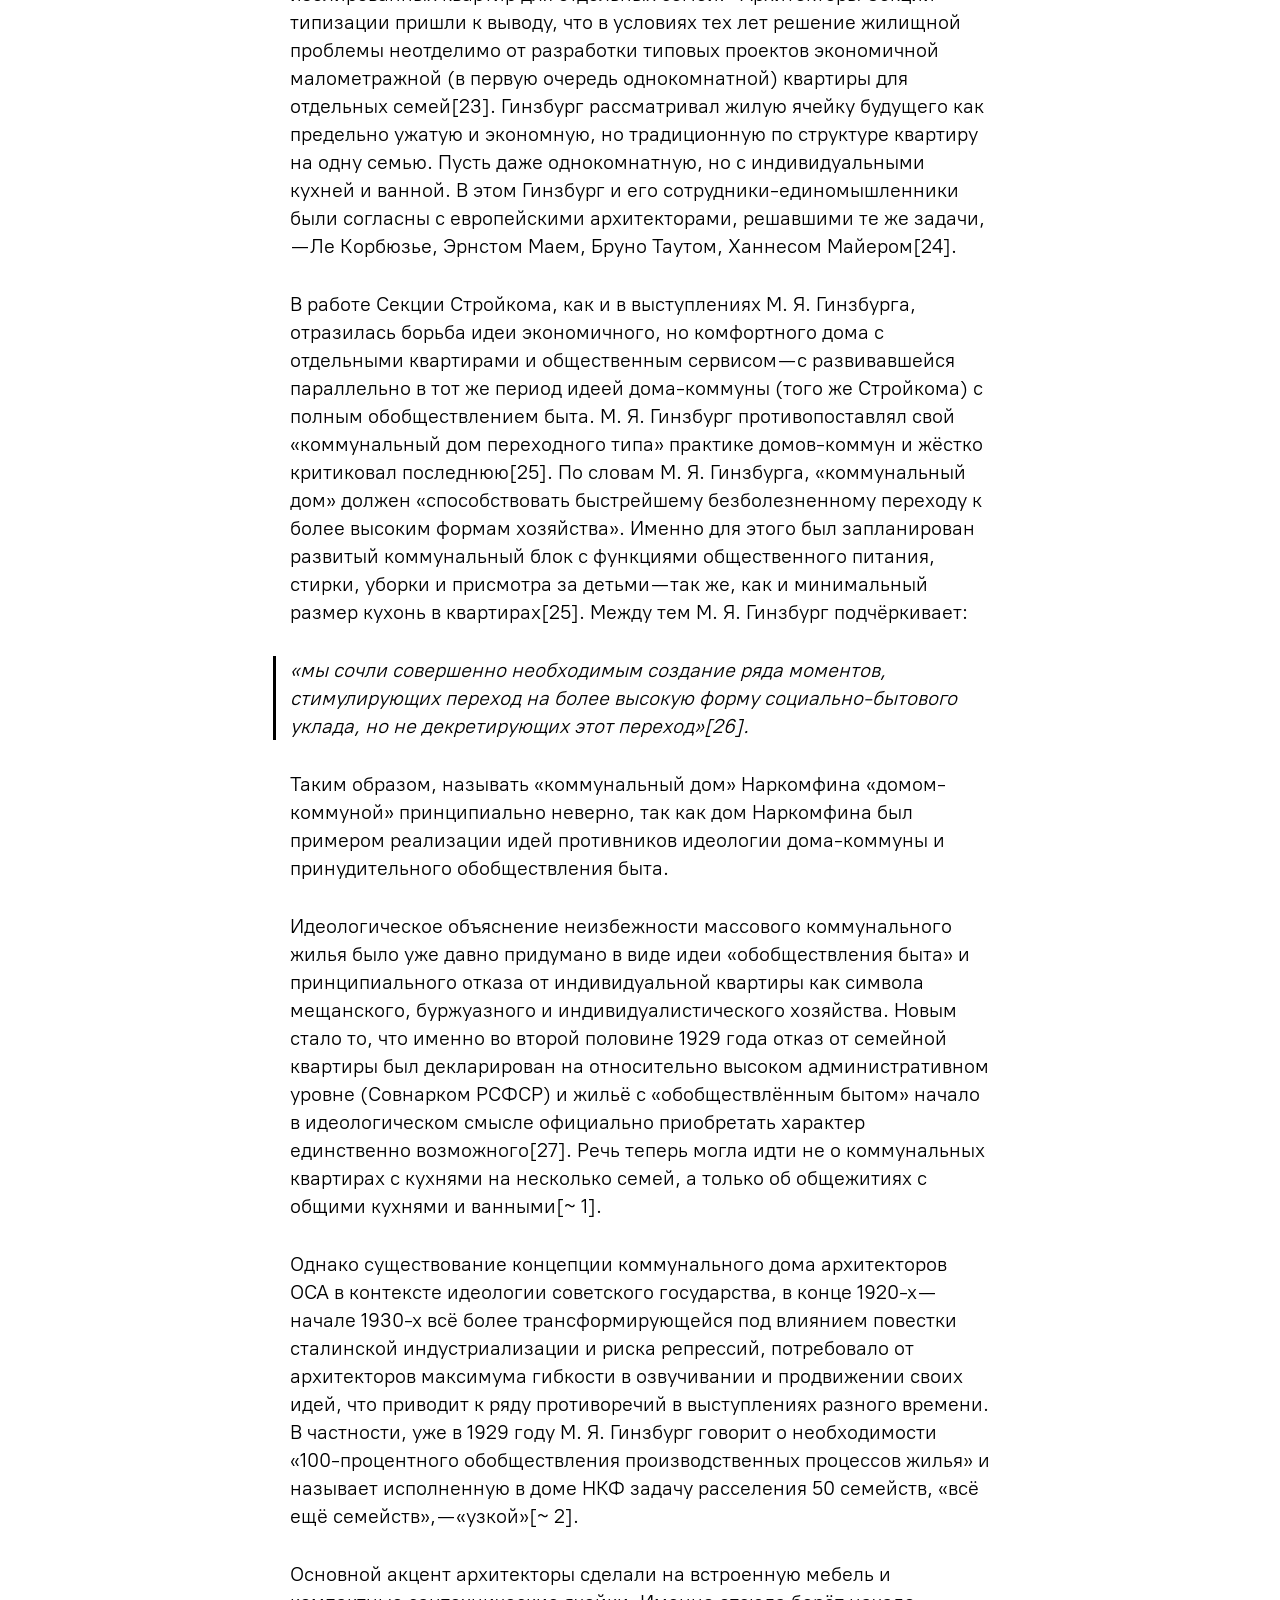
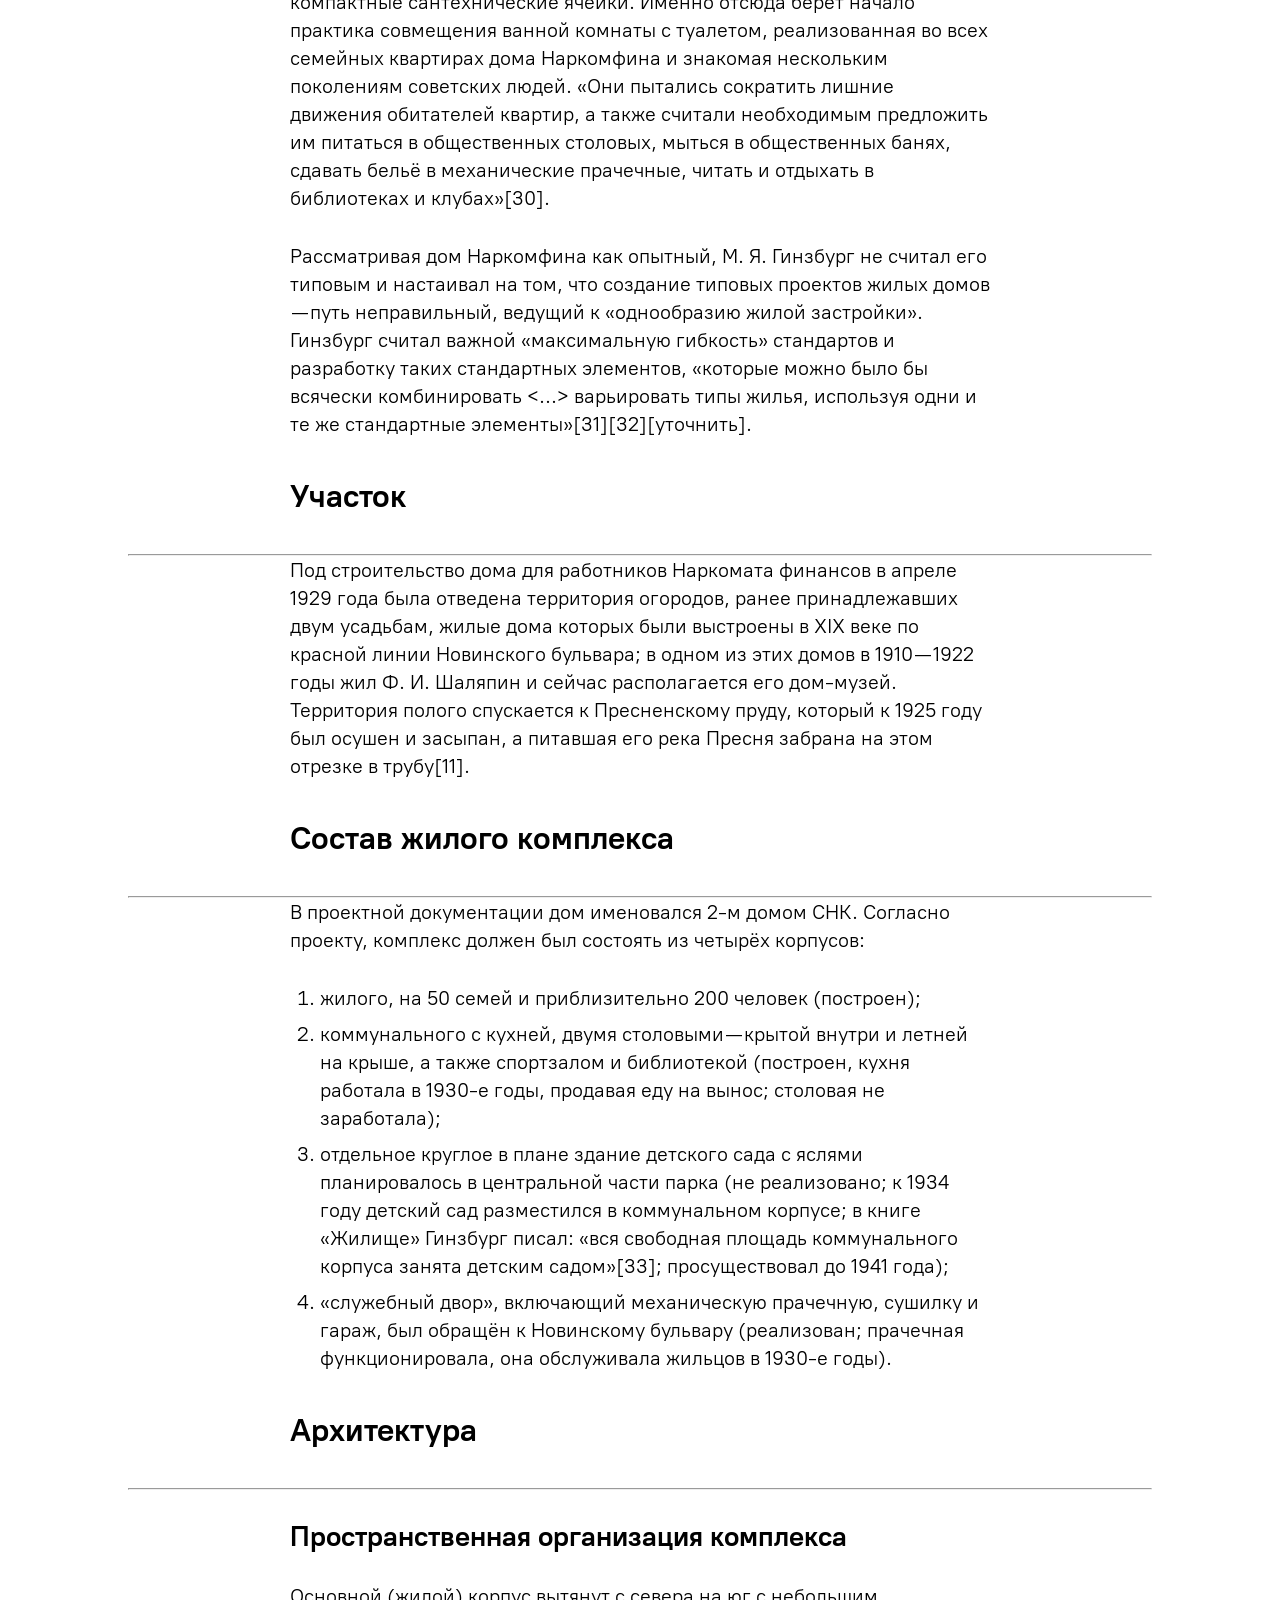
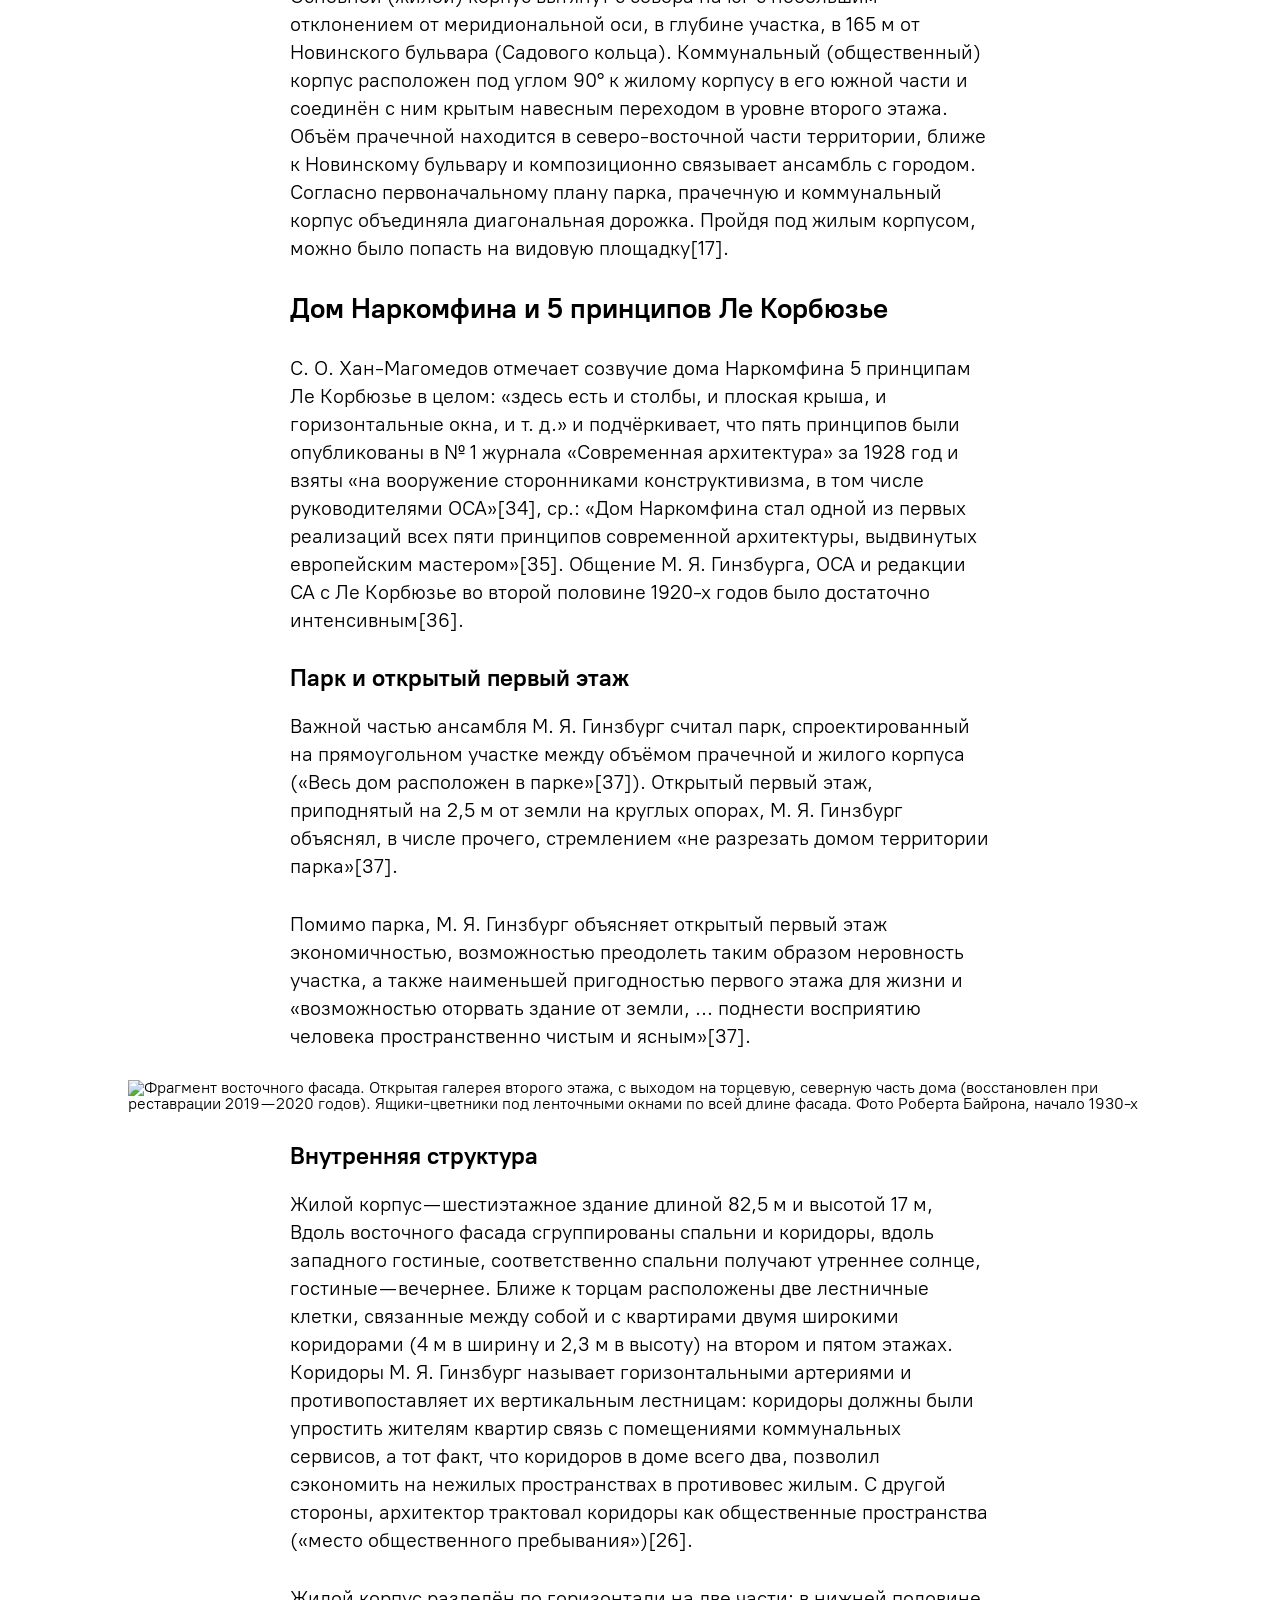
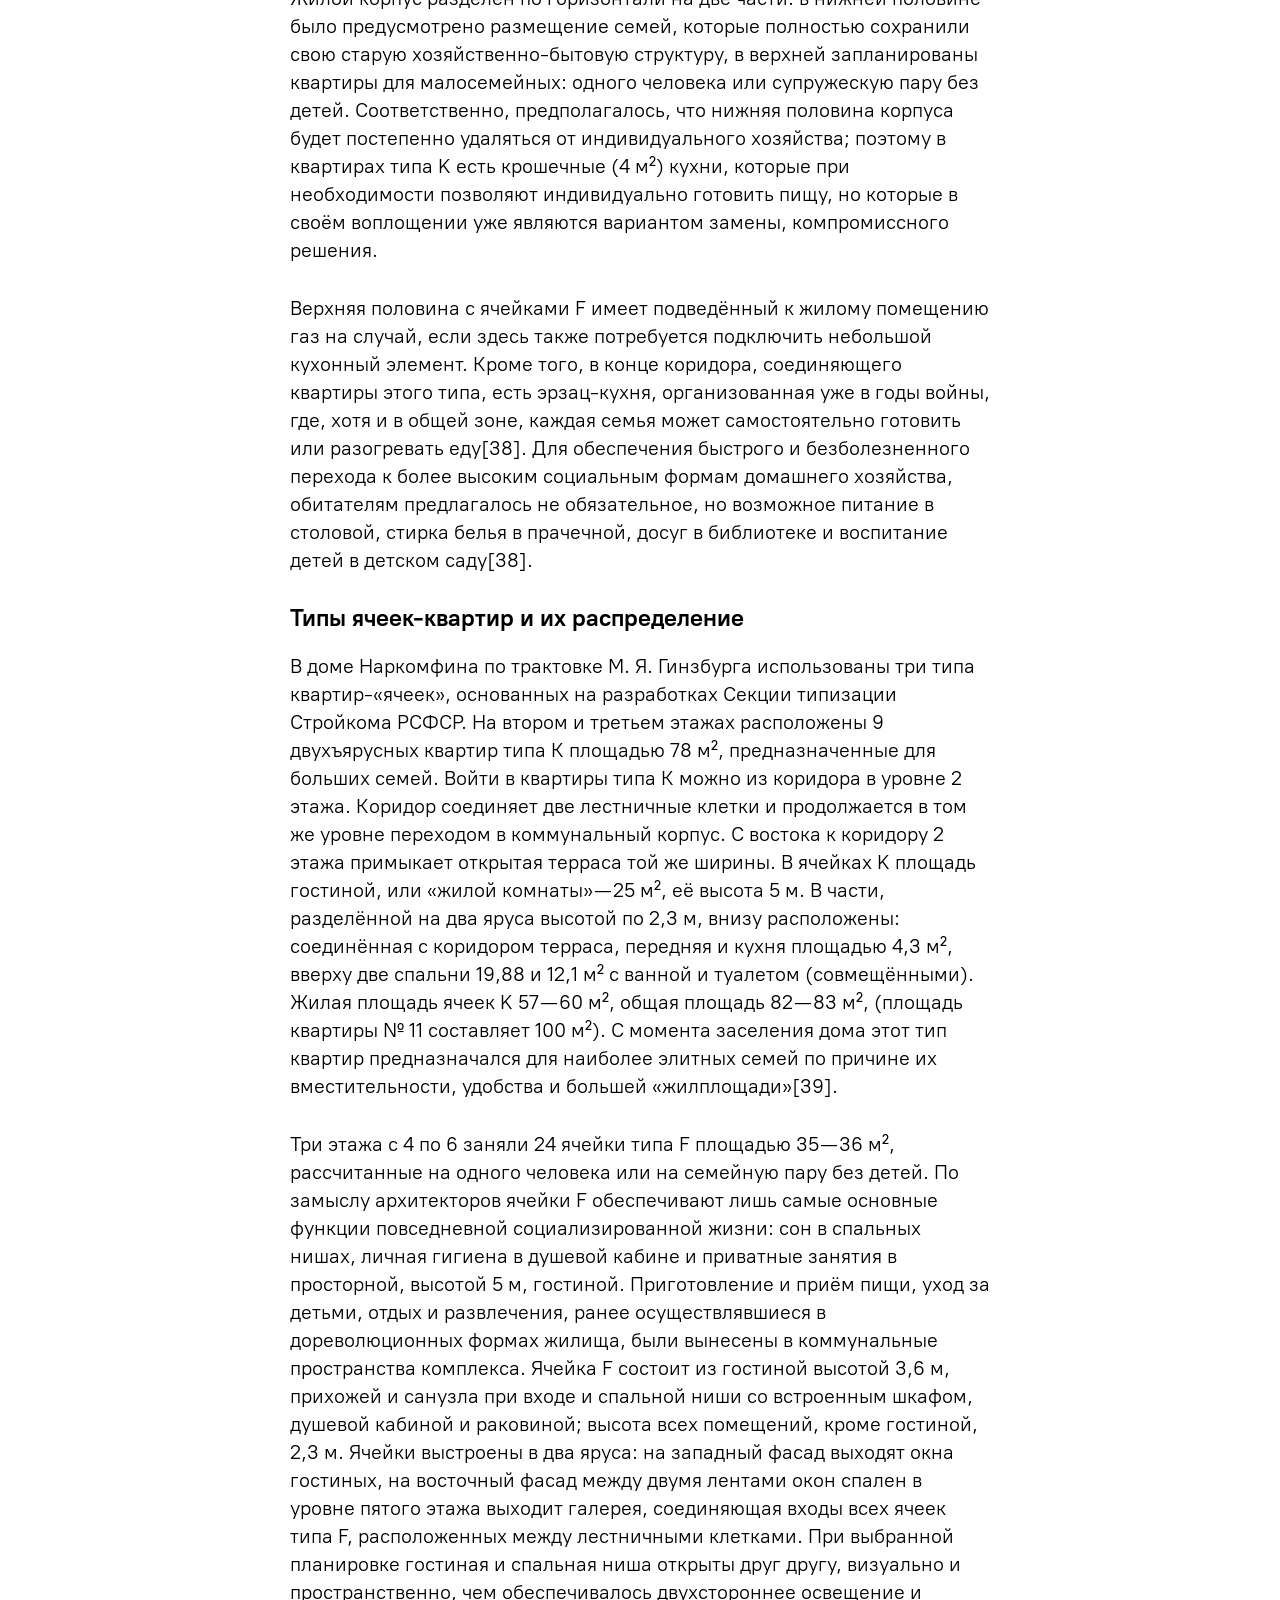
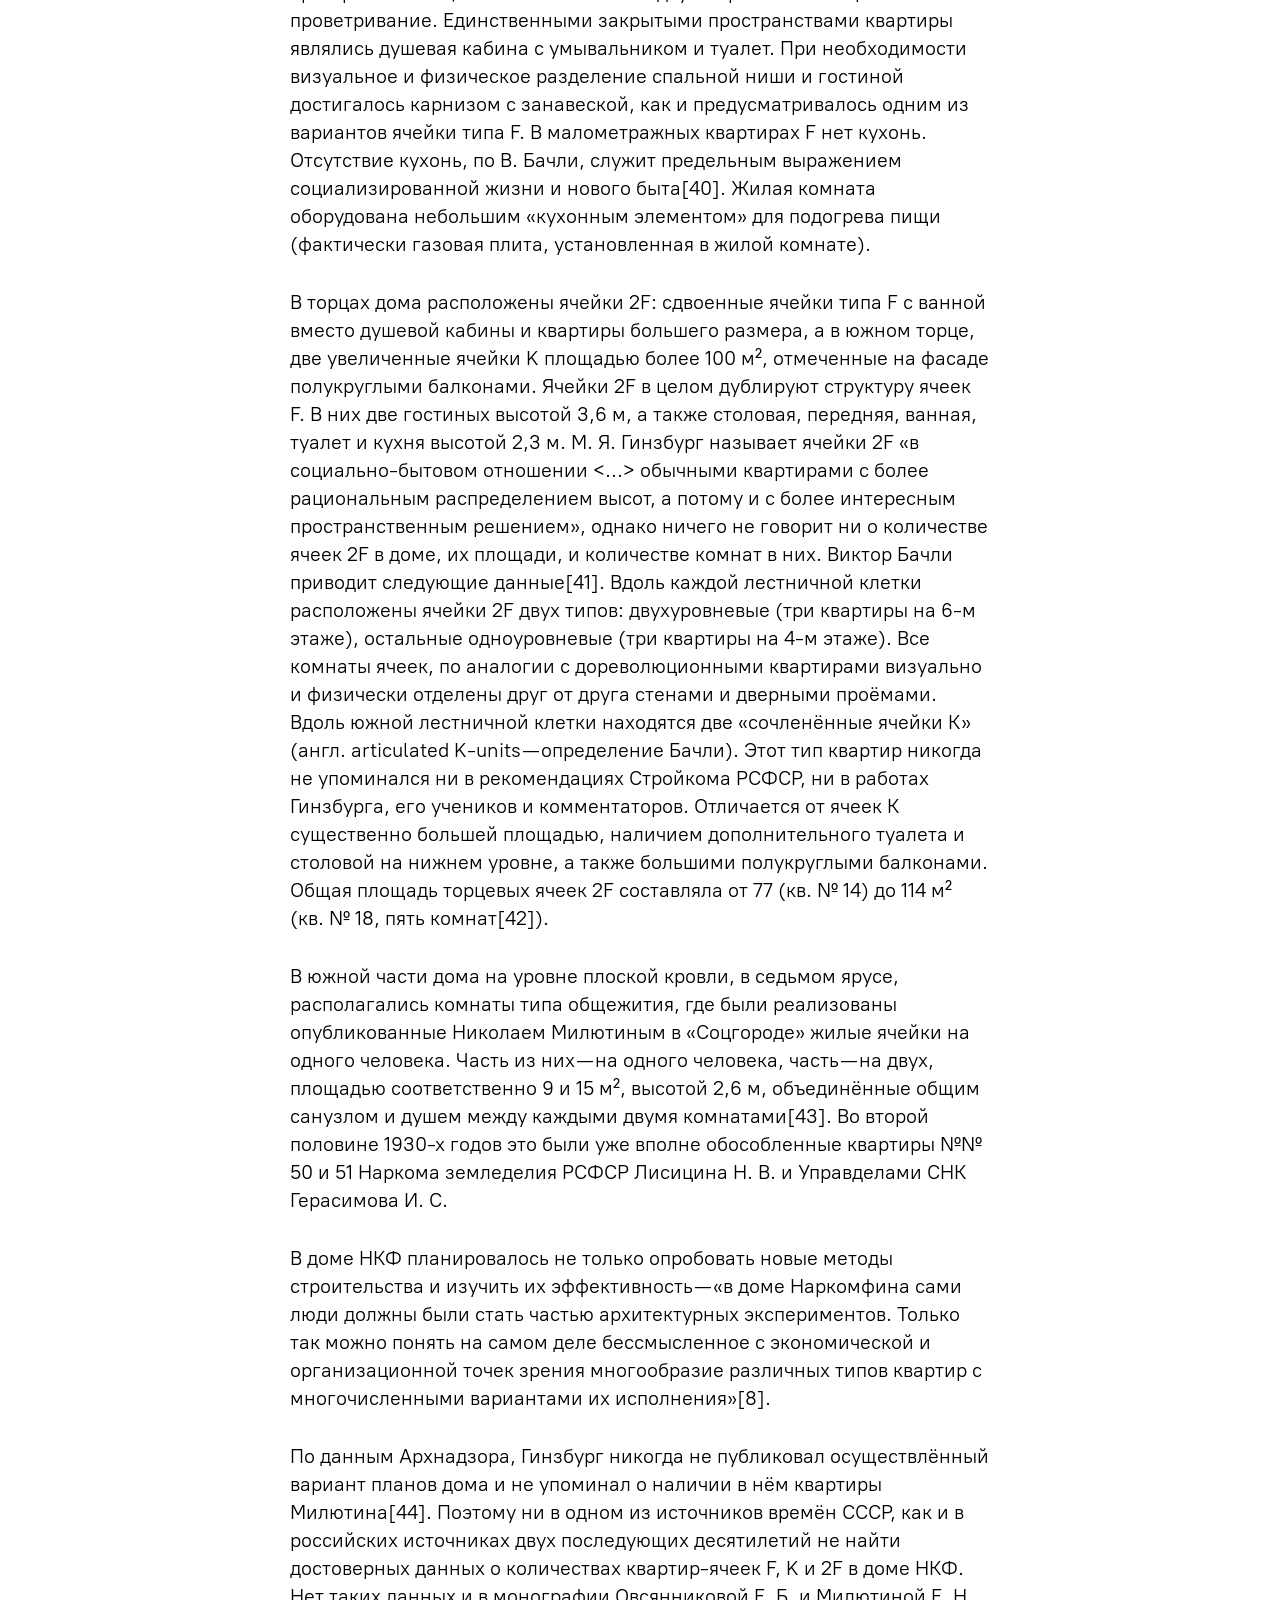
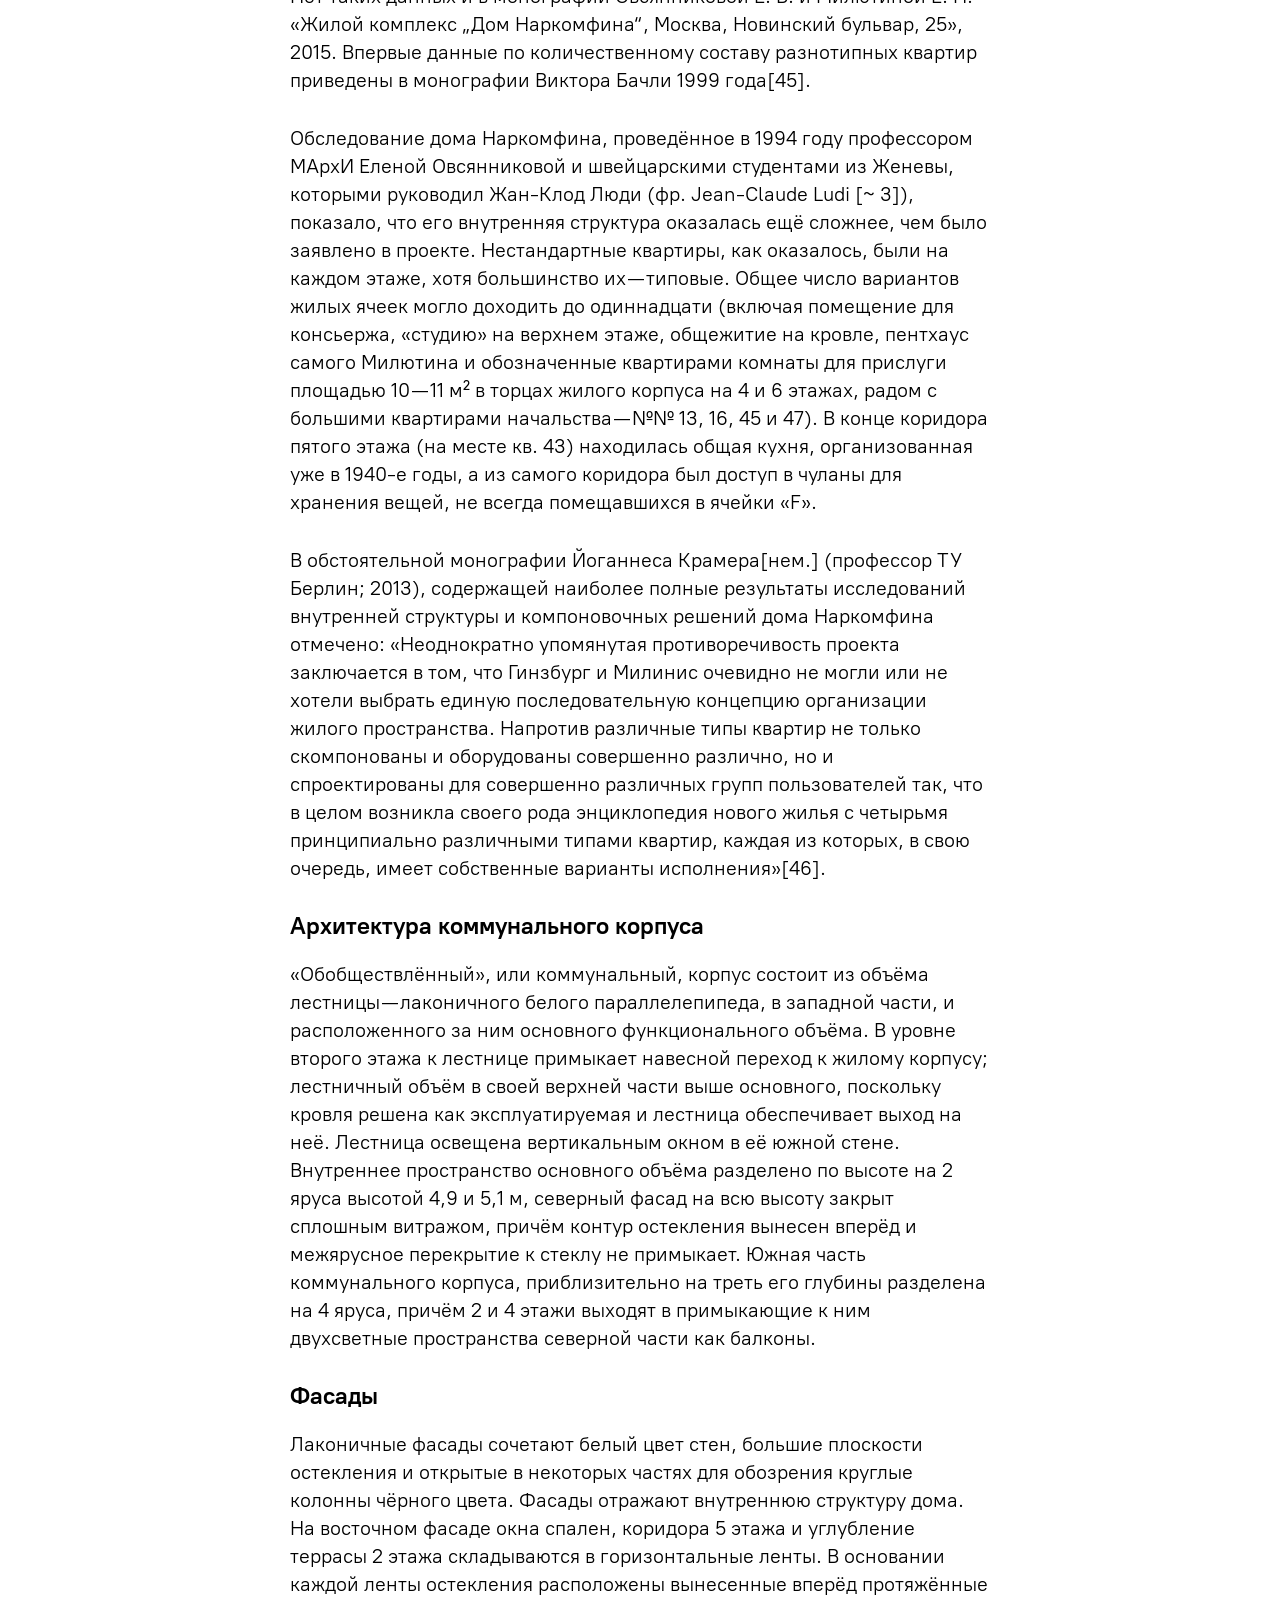
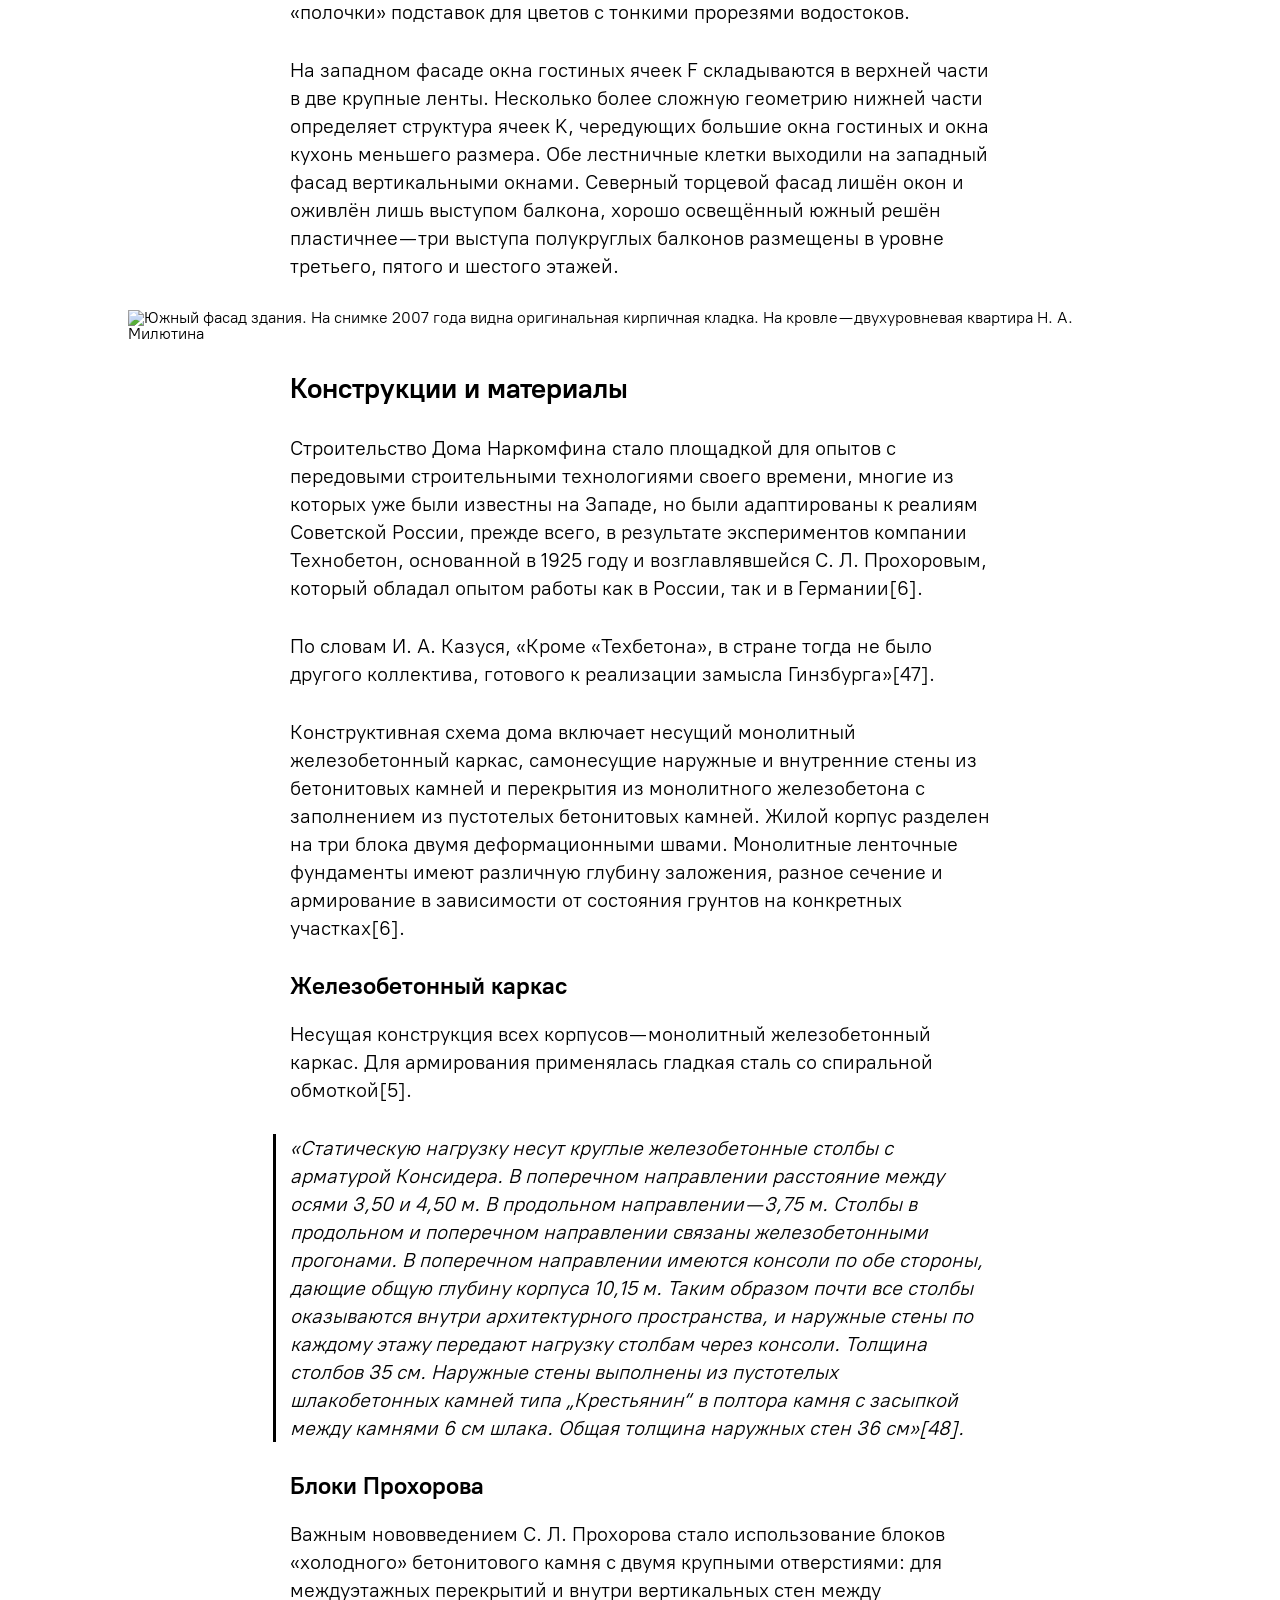
==== commit 27e00147: "добавили readme и favicon" ====
--- a/index.html
+++ b/index.html
@@ -5,6 +5,8 @@
     <meta name="viewport" content="width=device-width, initial-scale=1.0" />
     <title>Дом Наркомфина</title>
     <link rel="stylesheet" href="stylesheets/style.css" />
+    <link rel="icon" href="images/favicon.ico" type="image/x-icon" />
+    <link rel="icon" href="images/favicon.png" type="image/png" />
   </head>
   <body>
     <nav class="menubar">
--- a/stylesheets/style.css
+++ b/stylesheets/style.css
@@ -1,2 +1,3 @@
 @import "reset.css";
+@import "fonts.css";
 @import "layout.css";
